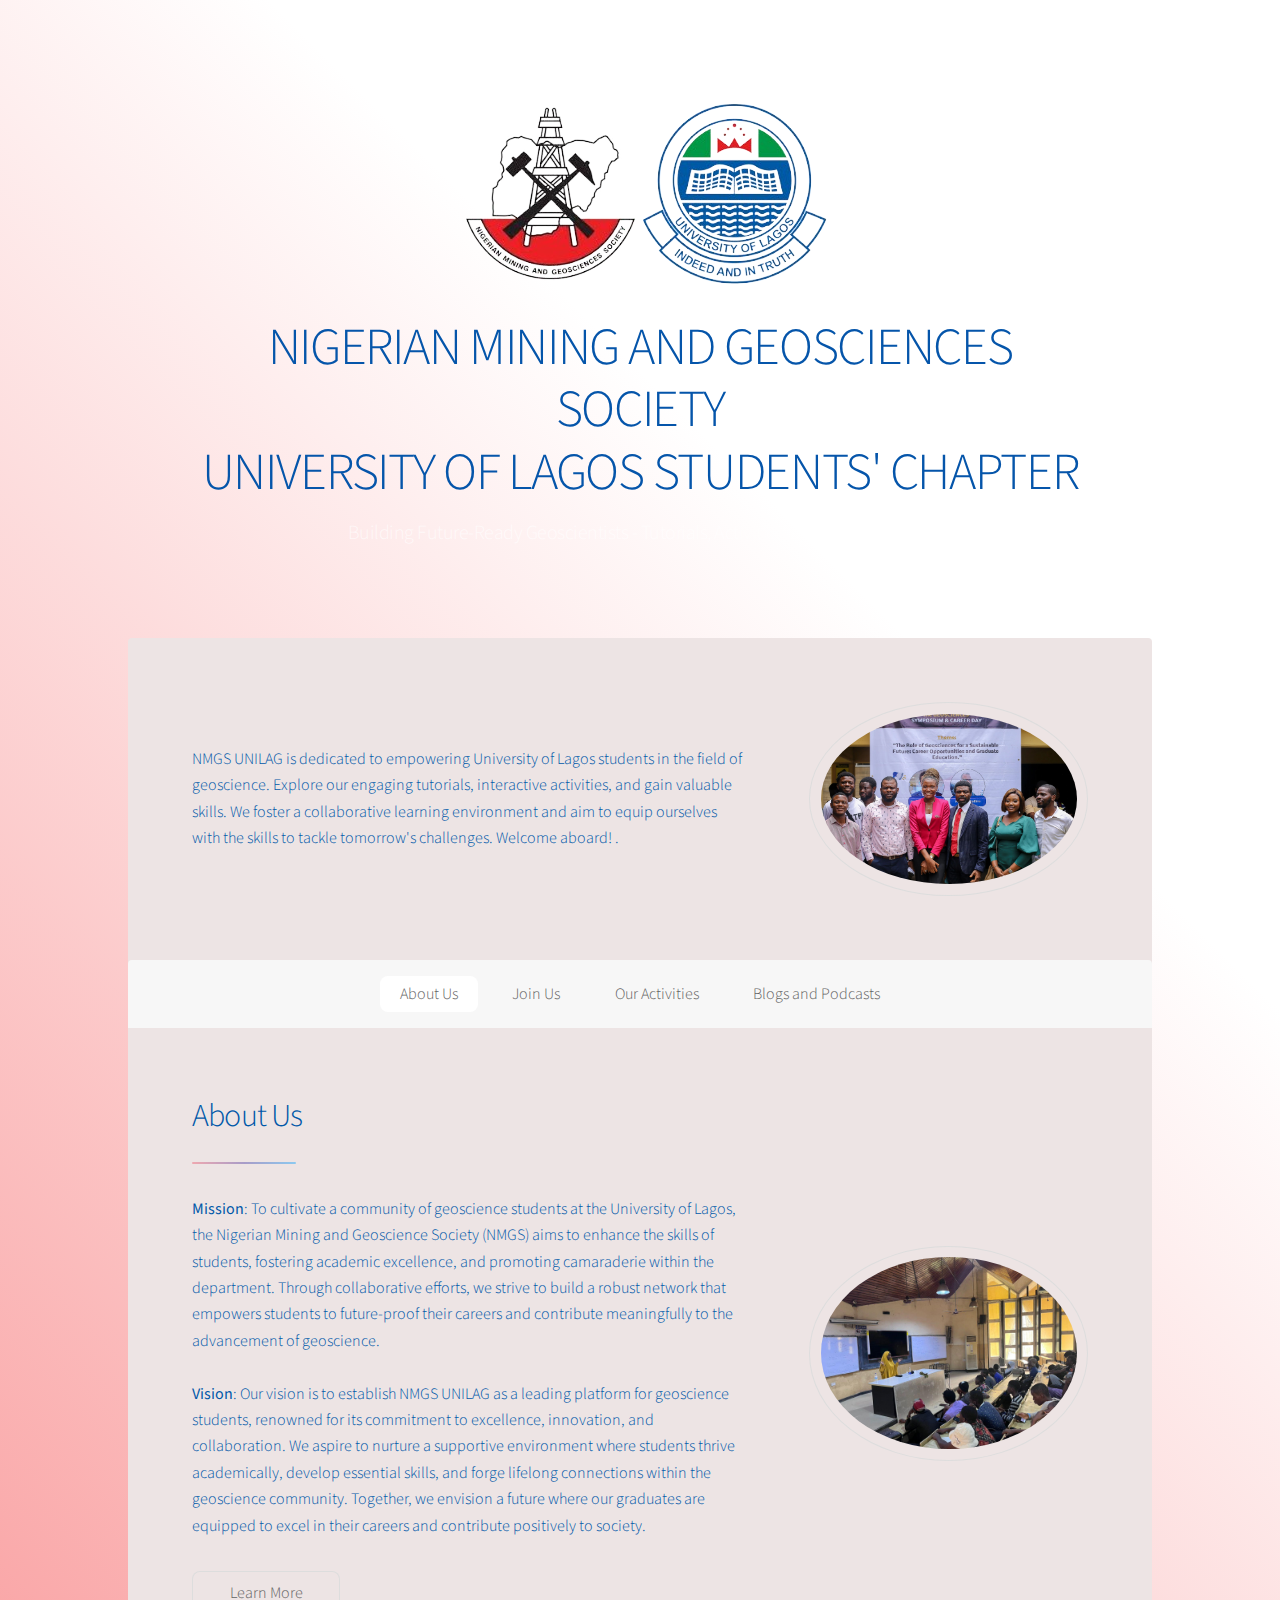
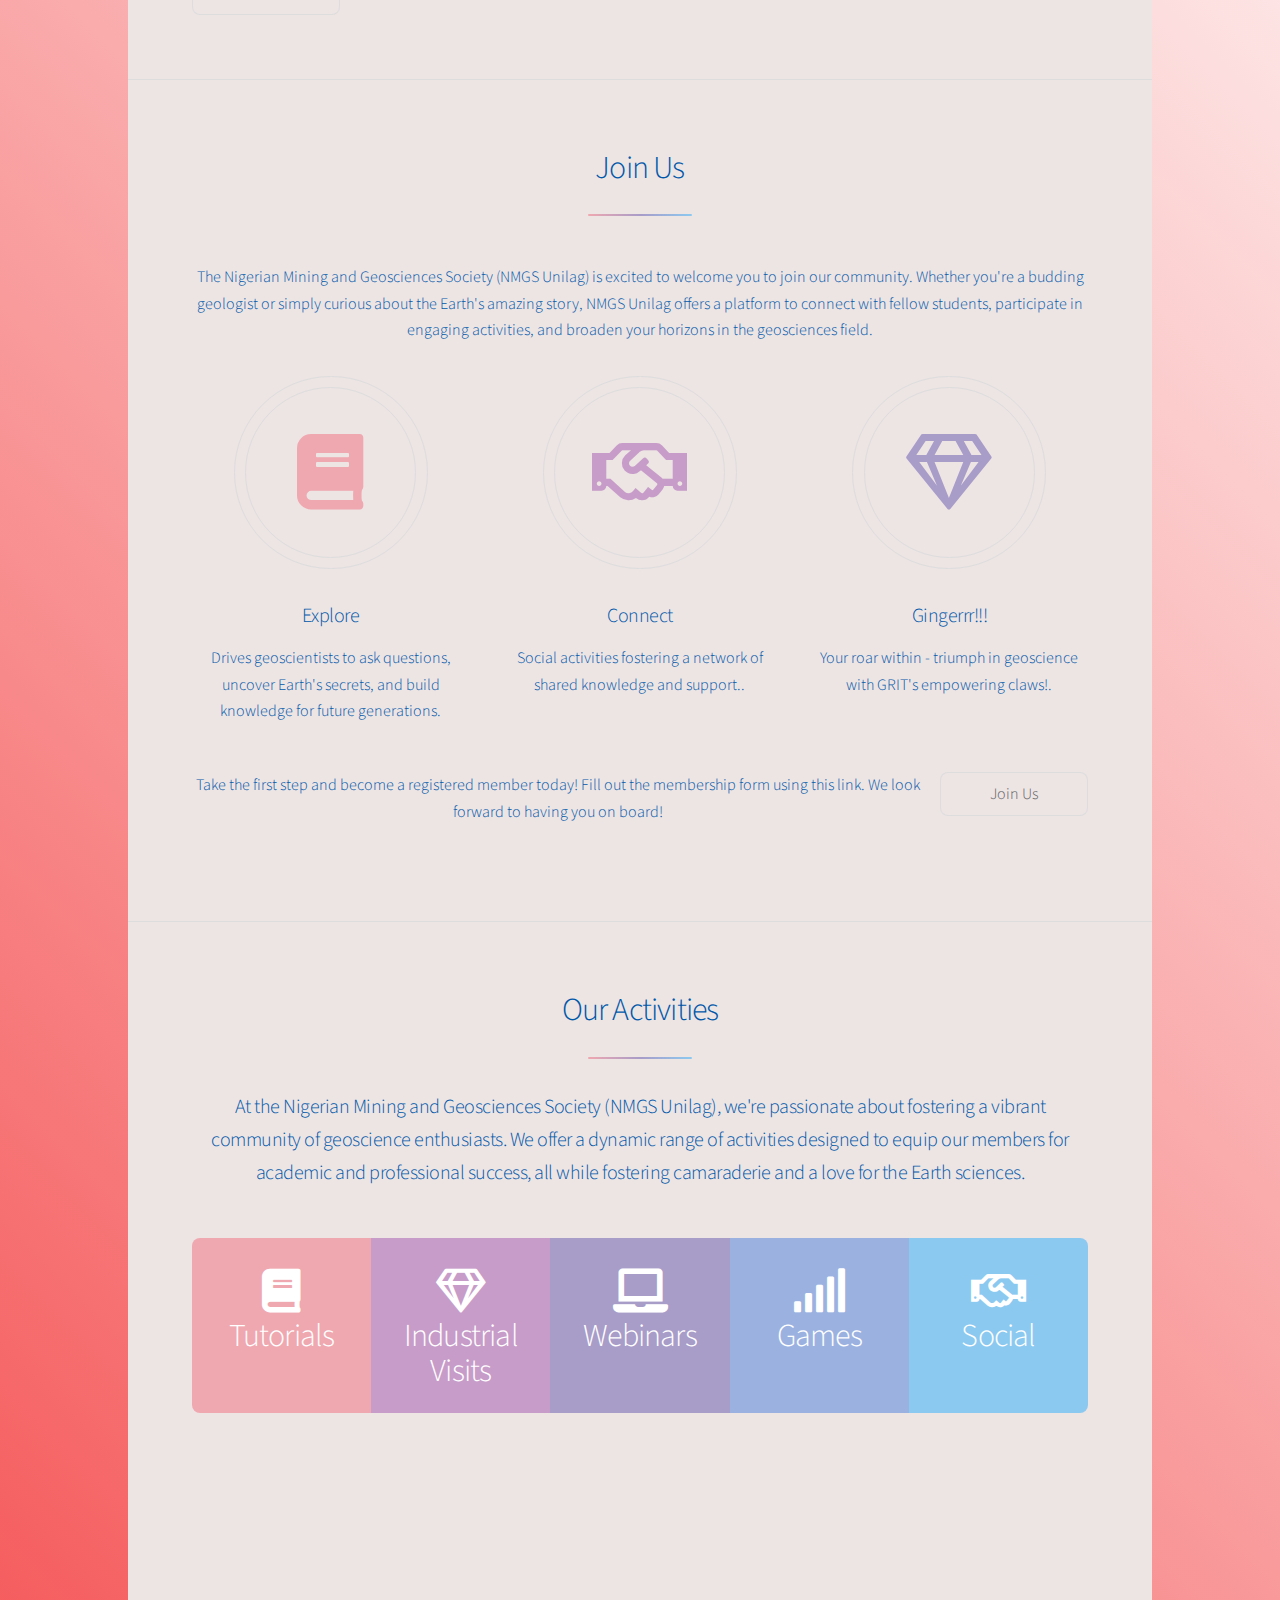
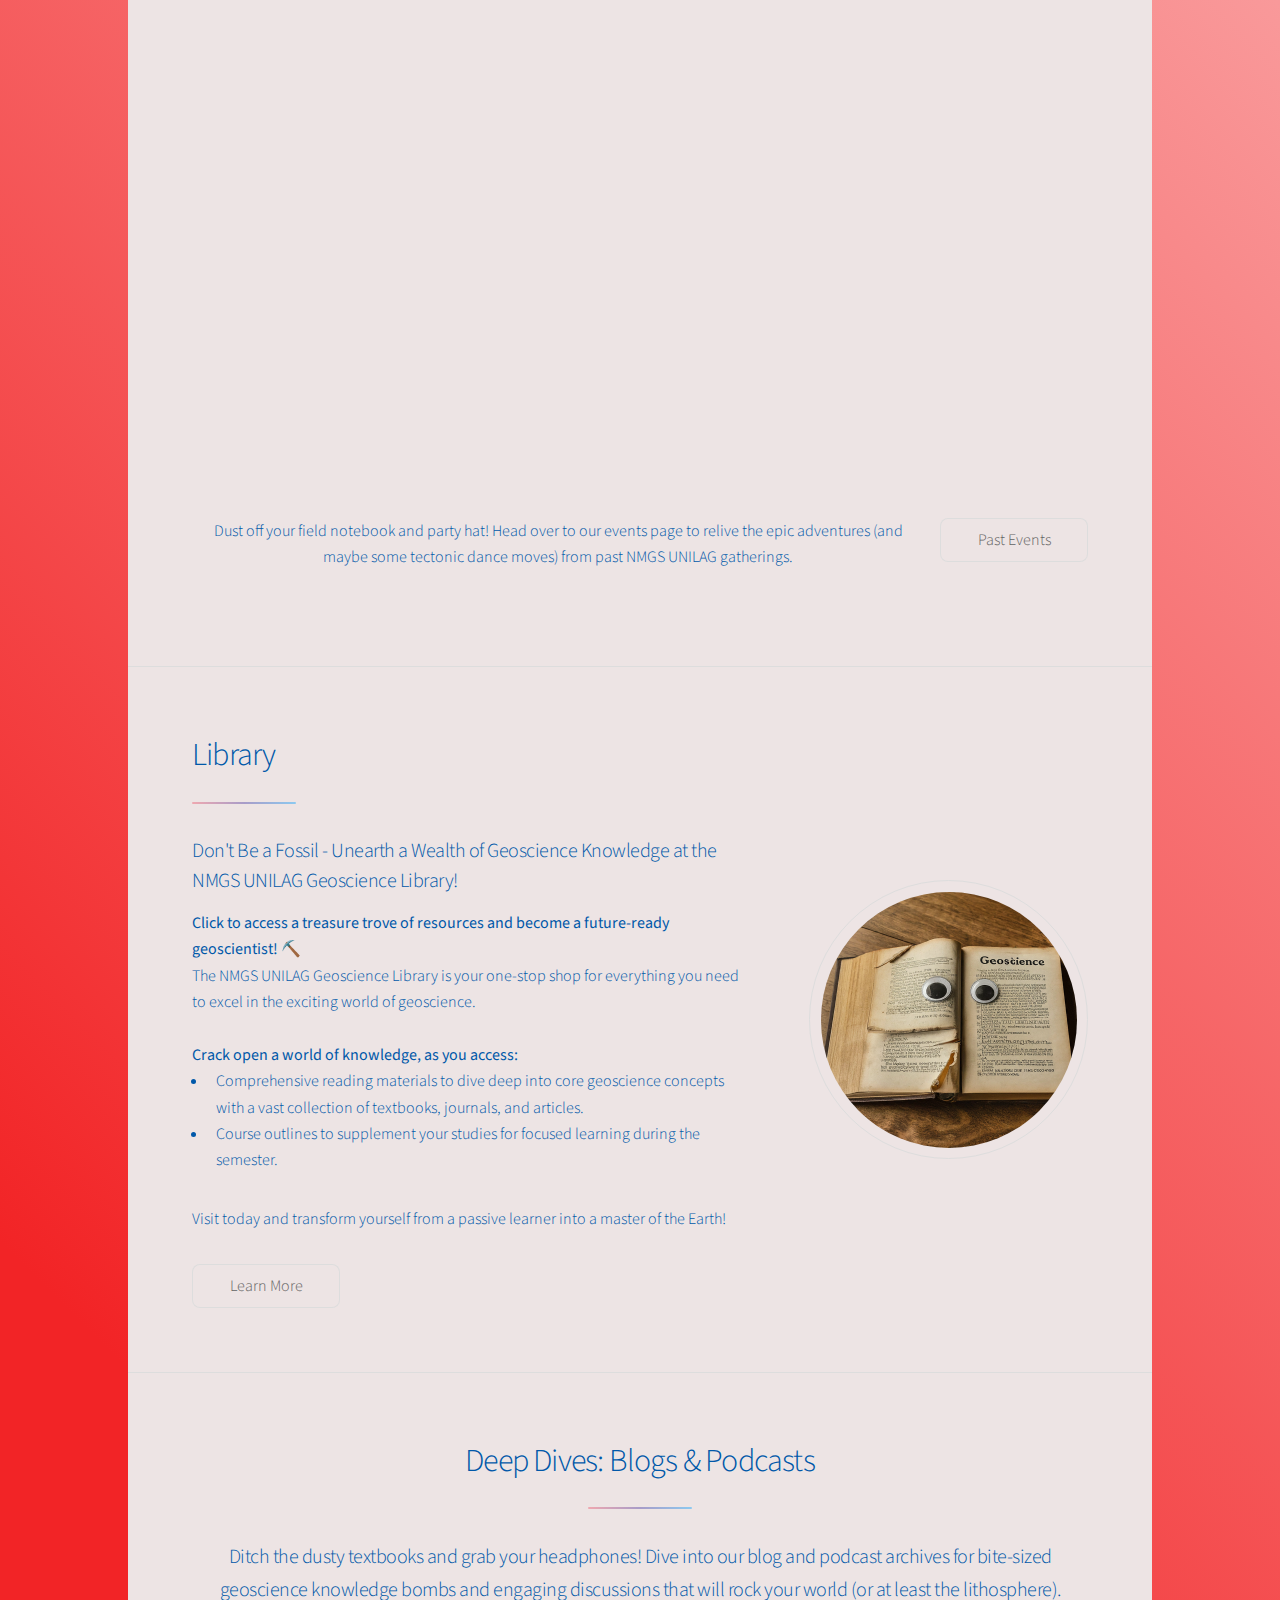
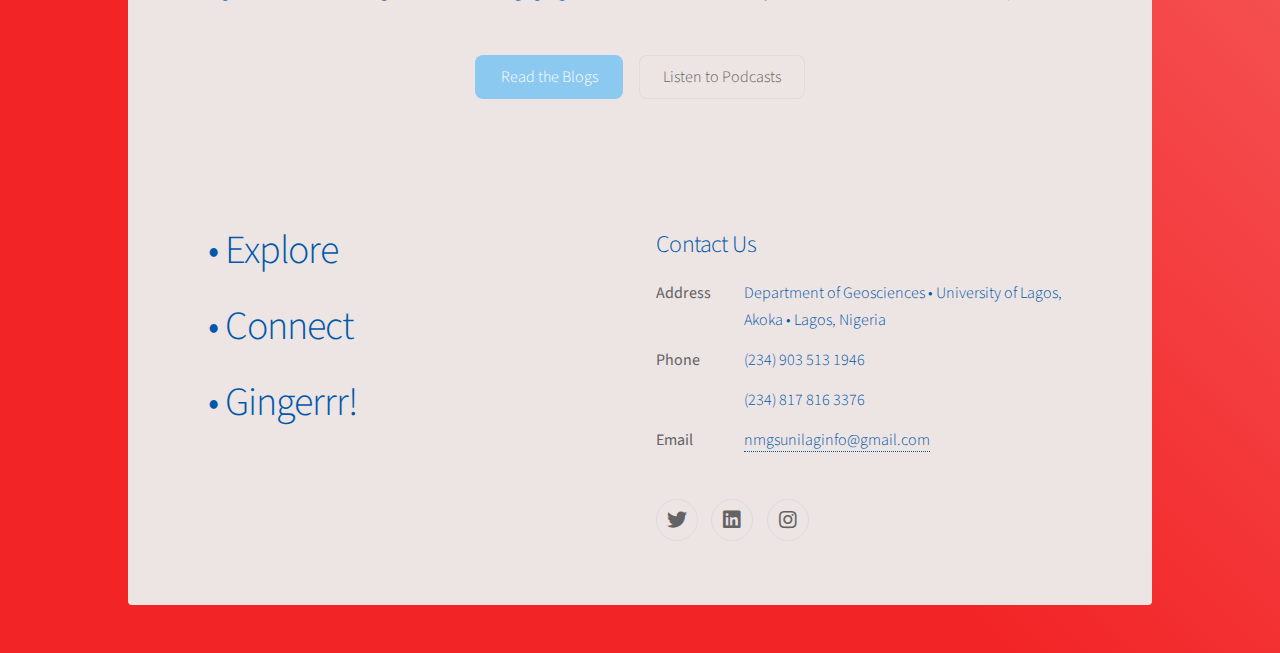
==== index.html @ 6da621b2 "Initial commit" ====
<!DOCTYPE HTML>
<!--
	Stellar by HTML5 UP
	html5up.net | @ajlkn
	Free for personal and commercial use under the CCA 3.0 license (html5up.net/license)
-->
<html>
	<head>
		<title>Stellar by HTML5 UP</title>
		<meta charset="utf-8" />
		<meta name="viewport" content="width=device-width, initial-scale=1, user-scalable=no" />
		<link rel="stylesheet" href="assets/css/main.css" />
		<noscript><link rel="stylesheet" href="assets/css/noscript.css" /></noscript>
	</head>
	<body class="is-preload">

		<!-- Wrapper -->
			<div id="wrapper">

				<!-- Header -->
					<header id="header" class="alt">
						<span class="logo"><img src="images/1.png" alt="" /></span>
						<h1>NIGERIAN MINING AND GEOSCIENCES SOCIETY<br> UNIVERSITY OF LAGOS STUDENTS' CHAPTER</h1>
						<p>Building Future-Ready Geoscientists - Tutorials, Activities & Industry Insights.</p>
					</header>

				

				<!-- Main -->
					<div id="main">

						<!-- Introduction -->
							<section class="main">
								<div class="spotlight">
									<div class="content">
										<!-- <header class="major">
											<h2>About Us</h2>
										</header> -->
										<p>NMGS UNILAG is dedicated to empowering University of Lagos students in the field of geoscience. Explore our engaging tutorials, interactive activities, and gain valuable skills. We foster a collaborative learning environment and aim to equip ourselves with the skills to tackle tomorrow's challenges.  Welcome aboard!
											.</p>

																				<!-- <ul class="actions">
											<li><a href="generic.html" class="button">Learn More</a></li>
										</ul> -->
									</div>
									<span class="image"><img src="images/3.png" alt="" /></span>
								</div>
</section>



								<!-- Nav -->
					<nav id="nav">
						<ul>
							<li><a href="#intro" class="active">About Us</a></li>
							<li><a href="#first">Join Us</a></li>
							<li><a href="#second">Our Activities</a></li>
							<li><a href="#cta">Blogs and Podcasts</a></li>
						</ul>
					</nav>


							

							<!-- Main -->
					<div id="main">

						<!-- Introduction -->
							<section id="intro" class="main">
								<div class="spotlight">
									<div class="content">
										<header class="major">
											<h2>About Us</h2>
										</header>
										
											<p><b>Mission</b>:
												To cultivate a community of geoscience students at the University of Lagos, the Nigerian Mining and Geoscience Society (NMGS) aims to enhance the skills of students, fostering academic excellence, and promoting camaraderie within the department. Through collaborative efforts, we strive to build a robust network that empowers students to future-proof their careers and contribute meaningfully to the advancement of geoscience.
												<br><br>
												<b>Vision</b>:
												Our vision is to establish NMGS UNILAG as a leading platform for geoscience students, renowned for its commitment to excellence, innovation, and collaboration. We aspire to nurture a supportive environment where students thrive academically, develop essential skills, and forge lifelong connections within the geoscience community. Together, we envision a future where our graduates are equipped to excel in their careers and contribute positively to society.</p>
	
										<ul class="actions">
											<li><a href="generic.html" class="button">Learn More</a></li>
										</ul>
									</div>
									<span class="image"><img src="images/2.jpg" alt="" /></span>
								</div>
							</section>

						<!-- First Section -->
							<section id="first" class="main special">
								<header class="major">
									<h2>Join Us</h2>
								</header>

								<p>The Nigerian Mining and Geosciences Society (NMGS Unilag) is excited to welcome you to join our community.
									Whether you're a budding geologist or simply curious about the Earth's amazing story,
									 NMGS Unilag offers a platform to connect with fellow students, 
									 participate in engaging activities, and broaden your horizons in the geosciences field.
									 </p>


									 <ul class="features">
										<li>
											<span class="icon solid major style1 fa-book"></span>
											<h3>Explore</h3>
											<p>Drives geoscientists to ask questions, uncover Earth's secrets, and build knowledge for future generations.</p>
										</li>
										<li>
											<span class="icon major style2 fa-handshake"></span>
											<h3>Connect</h3>
											<p>Social activities fostering a network of shared knowledge and support..</p>
										</li>
										<li>
											<span class="icon major style3 fa-gem"></span>
											<h3>Gingerrr!!!</h3>
											<p>Your roar within - triumph in geoscience with GRIT's empowering claws!.</p>
										</li>
									</ul>
									<footer class="major">
										<ul class="actions special">
											<li> <p class = special-paragraph>Take the first step and become a registered member today! Fill out the membership form using this link. We look forward to having you on board!</p></li>
											<li><a href="https://forms.gle/8HhVCgMJ1unvySeG9" class="button">Join Us</a></li>
										</ul>
									</footer>
							</section>

						<!-- Second Section -->
							<section id="second" class="main special">
								<header class="major">
									<h2>Our Activities</h2>
									<p>At the Nigerian Mining and Geosciences Society (NMGS Unilag), we're passionate about fostering a vibrant community of geoscience enthusiasts. We offer a dynamic range of activities designed to equip our members for 
										academic and professional success, all while fostering camaraderie and a love for the Earth sciences.</p>
								</header>
								<ul class="statistics">
									<li class="style1">
										<span class="icon solid fa-book"></span>
										<strong>Tutorials</strong>
									</li>
									<li class="style2">
										<span class="icon fa-gem"></span>
										<strong>Industrial Visits</strong> 
									</li>
									<li class="style3">
										<span class="icon solid fa-laptop"></span>
										<strong>Webinars</strong>
									</li>
									<li class="style4">
										<span class="icon solid fa-signal"></span>
										<strong>Games</strong> 
									</li>
									<li class="style5">
										<span class="icon fa-handshake"></span>
										<strong>Social</strong>
									</li>
								</ul>
								<iframe src="https://calendar.google.com/calendar/embed?src=d9396fdb4ccf33ddfc18df8aa66b197f5004724e8428a1df17ea512e1e0c17b1%40group.calendar.google.com&ctz=UTC" style="border: 0" width="100%" height="600" frameborder="0" scrolling="no"></iframe>
								<footer class="major">
									<ul class="actions special">
										<li> <p class = special-paragraph>Dust off your field notebook and party hat!   Head over to our events page to relive the epic adventures (and maybe some tectonic dance moves) from past NMGS UNILAG gatherings. </p></li>
										<li><a href="https://forms.gle/8HhVCgMJ1unvySeG9" class="button">Past Events</a></li>
									</ul>
								</footer>
							</section>


							<!-- Introduction -->
							<section id="intro" class="main">
								<div class="spotlight">
									<div class="content">
										<header class="major">
											<h2>Library</h2>
										</header>
										
											<h3>Don't Be a Fossil - Unearth a Wealth of Geoscience Knowledge at the NMGS UNILAG Geoscience Library!</h3>

												<b>Click to access a treasure trove of resources and become a future-ready geoscientist! ⛏️</b><br>
												
												The NMGS UNILAG Geoscience Library is your one-stop shop for everything you need to excel in the exciting world of geoscience.  <br>
												<br>
												<b>Crack open a world of knowledge, as you access:</b>
												<ul>
												<li>Comprehensive reading materials to dive deep into core geoscience concepts with a vast collection of textbooks, journals, and articles.</li>
												<li>Course outlines to supplement your studies for focused learning during the semester.</li>
											</ul>
						Visit today and transform yourself from a passive learner into a master of the Earth!
												</p>
	
										<ul class="actions">
											<li><a href="generic.html" class="button">Learn More</a></li>
										</ul>
									</div>
									<span class="image"><img src="images/book.png" alt="" /></span>
								</div>
							</section>

						<!-- Get Started -->
							<section id="cta" class="main special">
								<header class="major">
									<h2>Deep Dives: Blogs & Podcasts</h2>
									<p>Ditch the dusty textbooks and grab your headphones! Dive into our blog and podcast archives for bite-sized geoscience knowledge bombs and engaging discussions that will rock your world (or at least the lithosphere). </p>
								</header>
								<footer class="major">
									<ul class="actions special">
										<li><a href="generic.html" class="button primary">Read the Blogs</a></li>
										<li><a href="generic.html" class="button">Listen to Podcasts</a></li>
									</ul>
								</footer>
							</section>

					</div>

				<!-- Footer -->
					<footer id="footer">
						<section>
							<ul>
								<h1>&bull; Explore</h1>  
								<h1>&bull; Connect</h1>
								<h1>&bull; Gingerrr!</h1> 
							</ul>
							
						</section>
						<section>
							<h2>Contact Us</h2>
							<dl class="alt">
								<dt>Address</dt>
								<dd>Department of Geosciences &bull; University of Lagos, Akoka &bull; Lagos, Nigeria</dd>
								<dt>Phone</dt>
								<dd>(234) 903 513 1946</dd>
								<dd>(234) 817 816 3376</dd>
								<dt>Email</dt>
								<dd><a href="mailto:nmgsunilaginfo@gmail.com">nmgsunilaginfo@gmail.com</a></dd>
							</dl>
							<ul class="icons">
								<li><a href="https://twitter.com/NMGSUNILAG" class="icon brands fa-twitter alt"><span class="label">Twitter</span></a></li>
								<li><a href="https://www.linkedin.com/company/NMGS-UNILAG" class="icon brands fa-linkedin alt"><span class="label">LinkedIn</span></a></li>
								<!-- <li><a href="#" class="icon brands fa-facebook-f alt"><span class="label">Facebook</span></a></li> -->
								<li><a href="https://www.instagram.com/nmgsunilag/" class="icon brands fa-instagram alt"><span class="label">Instagram</span></a></li>
								<!-- <li><a href="#" class="icon brands fa-github alt"><span class="label">GitHub</span></a></li> -->
								<!-- <li><a href="#" class="icon brands fa-dribbble alt"><span class="label">Dribbble</span></a></li> -->
							</ul>
						</section>
						
					</footer>

			</div>

		<!-- Scripts -->
			<script src="assets/js/jquery.min.js"></script>
			<script src="assets/js/jquery.scrollex.min.js"></script>
			<script src="assets/js/jquery.scrolly.min.js"></script>
			<script src="assets/js/browser.min.js"></script>
			<script src="assets/js/breakpoints.min.js"></script>
			<script src="assets/js/util.js"></script>
			<script src="assets/js/main.js"></script>

	</body>
</html>
---- assets/css/main.css ----
@import url(fontawesome-all.min.css);
@import 'https://fonts.googleapis.com/css?family=Source+Sans+Pro:300,400';

/*
	Stellar by HTML5 UP
	html5up.net | @ajlkn
	Free for personal and commercial use under the CCA 3.0 license (html5up.net/license)
*/

html, body, div, span, applet, object,
iframe, h1, h2, h3, h4, h5, h6, p, blockquote,
pre, a, abbr, acronym, address, big, cite,
code, del, dfn, em, img, ins, kbd, q, s, samp,
small, strike, strong, sub, sup, tt, var, b,
u, i, center, dl, dt, dd, ol, ul, li, fieldset,
form, label, legend, table, caption, tbody,
tfoot, thead, tr, th, td, article, aside,
canvas, details, embed, figure, figcaption,
footer, header, hgroup, menu, nav, output, ruby,
section, summary, time, mark, audio, video {
	margin: 0;
	padding: 0;
	border: 0;
	font-size: 100%;
	font: inherit;
	vertical-align: baseline;}

article, aside, details, figcaption, figure,
footer, header, hgroup, menu, nav, section {
	display: block;}

body {
	line-height: 1;
}

ol, ul {
	list-style: none;
}

blockquote, q {
	quotes: none;
}

	blockquote:before, blockquote:after, q:before, q:after {
		content: '';
		content: none;
	}

table {
	border-collapse: collapse;
	border-spacing: 0;
}

body {
	-webkit-text-size-adjust: none;
}

mark {
	background-color: transparent;
	color: inherit;
}

input::-moz-focus-inner {
	border: 0;
	padding: 0;
}

input, select, textarea {
	-moz-appearance: none;
	-webkit-appearance: none;
	-ms-appearance: none;
	appearance: none;
}

/* Basic */

	@-ms-viewport {
		width: device-width;
	}

	body {
		-ms-overflow-style: scrollbar;
	}

	@media screen and (max-width: 480px) {

		html, body {
			min-width: 320px;
		}

	}

	html {
		box-sizing: border-box;
	}

	*, *:before, *:after {
		box-sizing: inherit;
	}

	body {
		background-color: #F22426;
		background-image: url("images/4.jpg"), -moz-linear-gradient(45deg, #F22426 15%, #ffffff 85%);
		background-image: url("images/4.jpg"), -webkit-linear-gradient(45deg, #F22426 15%, #ffffff  85%);
		background-image: url("images/4.jpg"), -ms-linear-gradient(45deg, #F22426 15%, #ffffff  85%);
		background-image: url("images/4.jpg"), linear-gradient(45deg, #F22426 15%, #ffffff  85%);
	}

		body.is-preload *, body.is-preload *:before, body.is-preload *:after {
			-moz-animation: none !important;
			-webkit-animation: none !important;
			-ms-animation: none !important;
			animation: none !important;
			-moz-transition: none !important;
			-webkit-transition: none !important;
			-ms-transition: none !important;
			transition: none !important;
		}

/* Type */

	body {
		background-color: #935d8c;
		color: rgba(255, 255, 255, 0.65);
	}

	body, input, select, textarea {
		font-family: "Source Sans Pro", Helvetica, sans-serif;
		font-size: 17pt;
		font-weight: 300;
		line-height: 1.65;
	}

		@media screen and (max-width: 1680px) {

			body, input, select, textarea {
				font-size: 14pt;
			}

		}

		@media screen and (max-width: 1280px) {

			body, input, select, textarea {
				font-size: 12pt;
			}

		}

		@media screen and (max-width: 360px) {

			body, input, select, textarea {
				font-size: 11pt;
			}

		}

	a {
		-moz-transition: color 0.2s ease, border-bottom 0.2s ease;
		-webkit-transition: color 0.2s ease, border-bottom 0.2s ease;
		-ms-transition: color 0.2s ease, border-bottom 0.2s ease;
		transition: color 0.2s ease, border-bottom 0.2s ease;
		text-decoration: none;
		border-bottom: dotted 1px;
		color: inherit;
	}

		a:hover {
			border-bottom-color: transparent;
		}

	strong, b {
		font-weight: 400;
	}

	em, i {
		font-style: italic;
	}

	p {
		margin: 0 0 2em 0;
	}

		p.content {
			-moz-columns: 20em 2;
			-webkit-columns: 20em 2;
			-ms-columns: 20em 2;
			columns: 20em 2;
			-moz-column-gap: 2em;
			-webkit-column-gap: 2em;
			-ms-column-gap: 2em;
			column-gap: 2em;
			text-align: justify;
		}

	h1, h2, h3, h4, h5, h6 {
		font-weight: 300;
		line-height: 1.5;
		margin: 0 0 0.7em 0;
		letter-spacing: -0.025em;
	}

		h1 a, h2 a, h3 a, h4 a, h5 a, h6 a {
			color: inherit;
			text-decoration: none;
		}

	h1 {
		font-size: 2.5em;
		line-height: 1.2;
	}

	h2 {
		font-size: 1.5em;
	}

	h3 {
		font-size: 1.25em;
	}

	h4 {
		font-size: 1.1em;
	}

	h5 {
		font-size: 0.9em;
	}

	h6 {
		font-size: 0.7em;
	}

	@media screen and (max-width: 736px) {

		h1 {
			font-size: 2em;
		}

	}

	sub {
		font-size: 0.8em;
		position: relative;
		top: 0.5em;
	}

	sup {
		font-size: 0.8em;
		position: relative;
		top: -0.5em;
	}

	blockquote {
		border-left: solid 4px;
		font-style: italic;
		margin: 0 0 2em 0;
		padding: 0.5em 0 0.5em 2em;
	}

	code {
		border-radius: 8px;
		border: solid 1px;
		font-family: "Courier New", monospace;
		font-size: 0.9em;
		margin: 0 0.25em;
		padding: 0.25em 0.65em;
	}

	pre {
		-webkit-overflow-scrolling: touch;
		font-family: "Courier New", monospace;
		font-size: 0.9em;
		margin: 0 0 2em 0;
	}

		pre code {
			display: block;
			line-height: 1.75;
			padding: 1em 1.5em;
			overflow-x: auto;
		}

	hr {
		border: 0;
		border-bottom: solid 1px;
		margin: 2em 0;
	}

		hr.major {
			margin: 3em 0;
		}

	.align-left {
		text-align: left;
	}

	.align-center {
		text-align: center;
	}

	.align-right {
		text-align: right;
	}

	input, select, textarea {
		color: #ffffff;
	}

	a:hover {
		color: #ffffff;
	}

	strong, b {
		color: #ffffff;
	}

	h1, h2, h3, h4, h5, h6 {
		color: #0555AA;
	}

	blockquote {
		border-left-color: rgba(255, 255, 255, 0.35);
	}

	code {
		background: rgba(255, 255, 255, 0.075);
		border-color: rgba(255, 255, 255, 0.35);
	}

	hr {
		border-bottom-color: rgba(255, 255, 255, 0.35);
	}

/* Row */

	.row {
		display: flex;
		flex-wrap: wrap;
		box-sizing: border-box;
		align-items: stretch;
	}

		.row > * {
			box-sizing: border-box;
		}

		.row.gtr-uniform > * > :last-child {
			margin-bottom: 0;
		}

		.row.aln-left {
			justify-content: flex-start;
		}

		.row.aln-center {
			justify-content: center;
		}

		.row.aln-right {
			justify-content: flex-end;
		}

		.row.aln-top {
			align-items: flex-start;
		}

		.row.aln-middle {
			align-items: center;
		}

		.row.aln-bottom {
			align-items: flex-end;
		}

		.row > .imp {
			order: -1;
		}

		.row > .col-1 {
			width: 8.33333%;
		}

		.row > .off-1 {
			margin-left: 8.33333%;
		}

		.row > .col-2 {
			width: 16.66667%;
		}

		.row > .off-2 {
			margin-left: 16.66667%;
		}

		.row > .col-3 {
			width: 25%;
		}

		.row > .off-3 {
			margin-left: 25%;
		}

		.row > .col-4 {
			width: 33.33333%;
		}

		.row > .off-4 {
			margin-left: 33.33333%;
		}

		.row > .col-5 {
			width: 41.66667%;
		}

		.row > .off-5 {
			margin-left: 41.66667%;
		}

		.row > .col-6 {
			width: 50%;
		}

		.row > .off-6 {
			margin-left: 50%;
		}

		.row > .col-7 {
			width: 58.33333%;
		}

		.row > .off-7 {
			margin-left: 58.33333%;
		}

		.row > .col-8 {
			width: 66.66667%;
		}

		.row > .off-8 {
			margin-left: 66.66667%;
		}

		.row > .col-9 {
			width: 75%;
		}

		.row > .off-9 {
			margin-left: 75%;
		}

		.row > .col-10 {
			width: 83.33333%;
		}

		.row > .off-10 {
			margin-left: 83.33333%;
		}

		.row > .col-11 {
			width: 91.66667%;
		}

		.row > .off-11 {
			margin-left: 91.66667%;
		}

		.row > .col-12 {
			width: 100%;
		}

		.row > .off-12 {
			margin-left: 100%;
		}

		.row.gtr-0 {
			margin-top: 0;
			margin-left: 0em;
		}

			.row.gtr-0 > * {
				padding: 0 0 0 0em;
			}

			.row.gtr-0.gtr-uniform {
				margin-top: 0em;
			}

				.row.gtr-0.gtr-uniform > * {
					padding-top: 0em;
				}

		.row.gtr-25 {
			margin-top: 0;
			margin-left: -0.375em;
		}

			.row.gtr-25 > * {
				padding: 0 0 0 0.375em;
			}

			.row.gtr-25.gtr-uniform {
				margin-top: -0.375em;
			}

				.row.gtr-25.gtr-uniform > * {
					padding-top: 0.375em;
				}

		.row.gtr-50 {
			margin-top: 0;
			margin-left: -0.75em;
		}

			.row.gtr-50 > * {
				padding: 0 0 0 0.75em;
			}

			.row.gtr-50.gtr-uniform {
				margin-top: -0.75em;
			}

				.row.gtr-50.gtr-uniform > * {
					padding-top: 0.75em;
				}

		.row {
			margin-top: 0;
			margin-left: -1.5em;
		}

			.row > * {
				padding: 0 0 0 1.5em;
			}

			.row.gtr-uniform {
				margin-top: -1.5em;
			}

				.row.gtr-uniform > * {
					padding-top: 1.5em;
				}

		.row.gtr-150 {
			margin-top: 0;
			margin-left: -2.25em;
		}

			.row.gtr-150 > * {
				padding: 0 0 0 2.25em;
			}

			.row.gtr-150.gtr-uniform {
				margin-top: -2.25em;
			}

				.row.gtr-150.gtr-uniform > * {
					padding-top: 2.25em;
				}

		.row.gtr-200 {
			margin-top: 0;
			margin-left: -3em;
		}

			.row.gtr-200 > * {
				padding: 0 0 0 3em;
			}

			.row.gtr-200.gtr-uniform {
				margin-top: -3em;
			}

				.row.gtr-200.gtr-uniform > * {
					padding-top: 3em;
				}

		@media screen and (max-width: 1680px) {

			.row {
				display: flex;
				flex-wrap: wrap;
				box-sizing: border-box;
				align-items: stretch;
			}

				.row > * {
					box-sizing: border-box;
				}

				.row.gtr-uniform > * > :last-child {
					margin-bottom: 0;
				}

				.row.aln-left {
					justify-content: flex-start;
				}

				.row.aln-center {
					justify-content: center;
				}

				.row.aln-right {
					justify-content: flex-end;
				}

				.row.aln-top {
					align-items: flex-start;
				}

				.row.aln-middle {
					align-items: center;
				}

				.row.aln-bottom {
					align-items: flex-end;
				}

				.row > .imp-xlarge {
					order: -1;
				}

				.row > .col-1-xlarge {
					width: 8.33333%;
				}

				.row > .off-1-xlarge {
					margin-left: 8.33333%;
				}

				.row > .col-2-xlarge {
					width: 16.66667%;
				}

				.row > .off-2-xlarge {
					margin-left: 16.66667%;
				}

				.row > .col-3-xlarge {
					width: 25%;
				}

				.row > .off-3-xlarge {
					margin-left: 25%;
				}

				.row > .col-4-xlarge {
					width: 33.33333%;
				}

				.row > .off-4-xlarge {
					margin-left: 33.33333%;
				}

				.row > .col-5-xlarge {
					width: 41.66667%;
				}

				.row > .off-5-xlarge {
					margin-left: 41.66667%;
				}

				.row > .col-6-xlarge {
					width: 50%;
				}

				.row > .off-6-xlarge {
					margin-left: 50%;
				}

				.row > .col-7-xlarge {
					width: 58.33333%;
				}

				.row > .off-7-xlarge {
					margin-left: 58.33333%;
				}

				.row > .col-8-xlarge {
					width: 66.66667%;
				}

				.row > .off-8-xlarge {
					margin-left: 66.66667%;
				}

				.row > .col-9-xlarge {
					width: 75%;
				}

				.row > .off-9-xlarge {
					margin-left: 75%;
				}

				.row > .col-10-xlarge {
					width: 83.33333%;
				}

				.row > .off-10-xlarge {
					margin-left: 83.33333%;
				}

				.row > .col-11-xlarge {
					width: 91.66667%;
				}

				.row > .off-11-xlarge {
					margin-left: 91.66667%;
				}

				.row > .col-12-xlarge {
					width: 100%;
				}

				.row > .off-12-xlarge {
					margin-left: 100%;
				}

				.row.gtr-0 {
					margin-top: 0;
					margin-left: 0em;
				}

					.row.gtr-0 > * {
						padding: 0 0 0 0em;
					}

					.row.gtr-0.gtr-uniform {
						margin-top: 0em;
					}

						.row.gtr-0.gtr-uniform > * {
							padding-top: 0em;
						}

				.row.gtr-25 {
					margin-top: 0;
					margin-left: -0.375em;
				}

					.row.gtr-25 > * {
						padding: 0 0 0 0.375em;
					}

					.row.gtr-25.gtr-uniform {
						margin-top: -0.375em;
					}

						.row.gtr-25.gtr-uniform > * {
							padding-top: 0.375em;
						}

				.row.gtr-50 {
					margin-top: 0;
					margin-left: -0.75em;
				}

					.row.gtr-50 > * {
						padding: 0 0 0 0.75em;
					}

					.row.gtr-50.gtr-uniform {
						margin-top: -0.75em;
					}

						.row.gtr-50.gtr-uniform > * {
							padding-top: 0.75em;
						}

				.row {
					margin-top: 0;
					margin-left: -1.5em;
				}

					.row > * {
						padding: 0 0 0 1.5em;
					}

					.row.gtr-uniform {
						margin-top: -1.5em;
					}

						.row.gtr-uniform > * {
							padding-top: 1.5em;
						}

				.row.gtr-150 {
					margin-top: 0;
					margin-left: -2.25em;
				}

					.row.gtr-150 > * {
						padding: 0 0 0 2.25em;
					}

					.row.gtr-150.gtr-uniform {
						margin-top: -2.25em;
					}

						.row.gtr-150.gtr-uniform > * {
							padding-top: 2.25em;
						}

				.row.gtr-200 {
					margin-top: 0;
					margin-left: -3em;
				}

					.row.gtr-200 > * {
						padding: 0 0 0 3em;
					}

					.row.gtr-200.gtr-uniform {
						margin-top: -3em;
					}

						.row.gtr-200.gtr-uniform > * {
							padding-top: 3em;
						}

		}

		@media screen and (max-width: 1280px) {

			.row {
				display: flex;
				flex-wrap: wrap;
				box-sizing: border-box;
				align-items: stretch;
			}

				.row > * {
					box-sizing: border-box;
				}

				.row.gtr-uniform > * > :last-child {
					margin-bottom: 0;
				}

				.row.aln-left {
					justify-content: flex-start;
				}

				.row.aln-center {
					justify-content: center;
				}

				.row.aln-right {
					justify-content: flex-end;
				}

				.row.aln-top {
					align-items: flex-start;
				}

				.row.aln-middle {
					align-items: center;
				}

				.row.aln-bottom {
					align-items: flex-end;
				}

				.row > .imp-large {
					order: -1;
				}

				.row > .col-1-large {
					width: 8.33333%;
				}

				.row > .off-1-large {
					margin-left: 8.33333%;
				}

				.row > .col-2-large {
					width: 16.66667%;
				}

				.row > .off-2-large {
					margin-left: 16.66667%;
				}

				.row > .col-3-large {
					width: 25%;
				}

				.row > .off-3-large {
					margin-left: 25%;
				}

				.row > .col-4-large {
					width: 33.33333%;
				}

				.row > .off-4-large {
					margin-left: 33.33333%;
				}

				.row > .col-5-large {
					width: 41.66667%;
				}

				.row > .off-5-large {
					margin-left: 41.66667%;
				}

				.row > .col-6-large {
					width: 50%;
				}

				.row > .off-6-large {
					margin-left: 50%;
				}

				.row > .col-7-large {
					width: 58.33333%;
				}

				.row > .off-7-large {
					margin-left: 58.33333%;
				}

				.row > .col-8-large {
					width: 66.66667%;
				}

				.row > .off-8-large {
					margin-left: 66.66667%;
				}

				.row > .col-9-large {
					width: 75%;
				}

				.row > .off-9-large {
					margin-left: 75%;
				}

				.row > .col-10-large {
					width: 83.33333%;
				}

				.row > .off-10-large {
					margin-left: 83.33333%;
				}

				.row > .col-11-large {
					width: 91.66667%;
				}

				.row > .off-11-large {
					margin-left: 91.66667%;
				}

				.row > .col-12-large {
					width: 100%;
				}

				.row > .off-12-large {
					margin-left: 100%;
				}

				.row.gtr-0 {
					margin-top: 0;
					margin-left: 0em;
				}

					.row.gtr-0 > * {
						padding: 0 0 0 0em;
					}

					.row.gtr-0.gtr-uniform {
						margin-top: 0em;
					}

						.row.gtr-0.gtr-uniform > * {
							padding-top: 0em;
						}

				.row.gtr-25 {
					margin-top: 0;
					margin-left: -0.375em;
				}

					.row.gtr-25 > * {
						padding: 0 0 0 0.375em;
					}

					.row.gtr-25.gtr-uniform {
						margin-top: -0.375em;
					}

						.row.gtr-25.gtr-uniform > * {
							padding-top: 0.375em;
						}

				.row.gtr-50 {
					margin-top: 0;
					margin-left: -0.75em;
				}

					.row.gtr-50 > * {
						padding: 0 0 0 0.75em;
					}

					.row.gtr-50.gtr-uniform {
						margin-top: -0.75em;
					}

						.row.gtr-50.gtr-uniform > * {
							padding-top: 0.75em;
						}

				.row {
					margin-top: 0;
					margin-left: -1.5em;
				}

					.row > * {
						padding: 0 0 0 1.5em;
					}

					.row.gtr-uniform {
						margin-top: -1.5em;
					}

						.row.gtr-uniform > * {
							padding-top: 1.5em;
						}

				.row.gtr-150 {
					margin-top: 0;
					margin-left: -2.25em;
				}

					.row.gtr-150 > * {
						padding: 0 0 0 2.25em;
					}

					.row.gtr-150.gtr-uniform {
						margin-top: -2.25em;
					}

						.row.gtr-150.gtr-uniform > * {
							padding-top: 2.25em;
						}

				.row.gtr-200 {
					margin-top: 0;
					margin-left: -3em;
				}

					.row.gtr-200 > * {
						padding: 0 0 0 3em;
					}

					.row.gtr-200.gtr-uniform {
						margin-top: -3em;
					}

						.row.gtr-200.gtr-uniform > * {
							padding-top: 3em;
						}

		}

		@media screen and (max-width: 980px) {

			.row {
				display: flex;
				flex-wrap: wrap;
				box-sizing: border-box;
				align-items: stretch;
			}

				.row > * {
					box-sizing: border-box;
				}

				.row.gtr-uniform > * > :last-child {
					margin-bottom: 0;
				}

				.row.aln-left {
					justify-content: flex-start;
				}

				.row.aln-center {
					justify-content: center;
				}

				.row.aln-right {
					justify-content: flex-end;
				}

				.row.aln-top {
					align-items: flex-start;
				}

				.row.aln-middle {
					align-items: center;
				}

				.row.aln-bottom {
					align-items: flex-end;
				}

				.row > .imp-medium {
					order: -1;
				}

				.row > .col-1-medium {
					width: 8.33333%;
				}

				.row > .off-1-medium {
					margin-left: 8.33333%;
				}

				.row > .col-2-medium {
					width: 16.66667%;
				}

				.row > .off-2-medium {
					margin-left: 16.66667%;
				}

				.row > .col-3-medium {
					width: 25%;
				}

				.row > .off-3-medium {
					margin-left: 25%;
				}

				.row > .col-4-medium {
					width: 33.33333%;
				}

				.row > .off-4-medium {
					margin-left: 33.33333%;
				}

				.row > .col-5-medium {
					width: 41.66667%;
				}

				.row > .off-5-medium {
					margin-left: 41.66667%;
				}

				.row > .col-6-medium {
					width: 50%;
				}

				.row > .off-6-medium {
					margin-left: 50%;
				}

				.row > .col-7-medium {
					width: 58.33333%;
				}

				.row > .off-7-medium {
					margin-left: 58.33333%;
				}

				.row > .col-8-medium {
					width: 66.66667%;
				}

				.row > .off-8-medium {
					margin-left: 66.66667%;
				}

				.row > .col-9-medium {
					width: 75%;
				}

				.row > .off-9-medium {
					margin-left: 75%;
				}

				.row > .col-10-medium {
					width: 83.33333%;
				}

				.row > .off-10-medium {
					margin-left: 83.33333%;
				}

				.row > .col-11-medium {
					width: 91.66667%;
				}

				.row > .off-11-medium {
					margin-left: 91.66667%;
				}

				.row > .col-12-medium {
					width: 100%;
				}

				.row > .off-12-medium {
					margin-left: 100%;
				}

				.row.gtr-0 {
					margin-top: 0;
					margin-left: 0em;
				}

					.row.gtr-0 > * {
						padding: 0 0 0 0em;
					}

					.row.gtr-0.gtr-uniform {
						margin-top: 0em;
					}

						.row.gtr-0.gtr-uniform > * {
							padding-top: 0em;
						}

				.row.gtr-25 {
					margin-top: 0;
					margin-left: -0.375em;
				}

					.row.gtr-25 > * {
						padding: 0 0 0 0.375em;
					}

					.row.gtr-25.gtr-uniform {
						margin-top: -0.375em;
					}

						.row.gtr-25.gtr-uniform > * {
							padding-top: 0.375em;
						}

				.row.gtr-50 {
					margin-top: 0;
					margin-left: -0.75em;
				}

					.row.gtr-50 > * {
						padding: 0 0 0 0.75em;
					}

					.row.gtr-50.gtr-uniform {
						margin-top: -0.75em;
					}

						.row.gtr-50.gtr-uniform > * {
							padding-top: 0.75em;
						}

				.row {
					margin-top: 0;
					margin-left: -1.5em;
				}

					.row > * {
						padding: 0 0 0 1.5em;
					}

					.row.gtr-uniform {
						margin-top: -1.5em;
					}

						.row.gtr-uniform > * {
							padding-top: 1.5em;
						}

				.row.gtr-150 {
					margin-top: 0;
					margin-left: -2.25em;
				}

					.row.gtr-150 > * {
						padding: 0 0 0 2.25em;
					}

					.row.gtr-150.gtr-uniform {
						margin-top: -2.25em;
					}

						.row.gtr-150.gtr-uniform > * {
							padding-top: 2.25em;
						}

				.row.gtr-200 {
					margin-top: 0;
					margin-left: -3em;
				}

					.row.gtr-200 > * {
						padding: 0 0 0 3em;
					}

					.row.gtr-200.gtr-uniform {
						margin-top: -3em;
					}

						.row.gtr-200.gtr-uniform > * {
							padding-top: 3em;
						}

		}

		@media screen and (max-width: 736px) {

			.row {
				display: flex;
				flex-wrap: wrap;
				box-sizing: border-box;
				align-items: stretch;
			}

				.row > * {
					box-sizing: border-box;
				}

				.row.gtr-uniform > * > :last-child {
					margin-bottom: 0;
				}

				.row.aln-left {
					justify-content: flex-start;
				}

				.row.aln-center {
					justify-content: center;
				}

				.row.aln-right {
					justify-content: flex-end;
				}

				.row.aln-top {
					align-items: flex-start;
				}

				.row.aln-middle {
					align-items: center;
				}

				.row.aln-bottom {
					align-items: flex-end;
				}

				.row > .imp-small {
					order: -1;
				}

				.row > .col-1-small {
					width: 8.33333%;
				}

				.row > .off-1-small {
					margin-left: 8.33333%;
				}

				.row > .col-2-small {
					width: 16.66667%;
				}

				.row > .off-2-small {
					margin-left: 16.66667%;
				}

				.row > .col-3-small {
					width: 25%;
				}

				.row > .off-3-small {
					margin-left: 25%;
				}

				.row > .col-4-small {
					width: 33.33333%;
				}

				.row > .off-4-small {
					margin-left: 33.33333%;
				}

				.row > .col-5-small {
					width: 41.66667%;
				}

				.row > .off-5-small {
					margin-left: 41.66667%;
				}

				.row > .col-6-small {
					width: 50%;
				}

				.row > .off-6-small {
					margin-left: 50%;
				}

				.row > .col-7-small {
					width: 58.33333%;
				}

				.row > .off-7-small {
					margin-left: 58.33333%;
				}

				.row > .col-8-small {
					width: 66.66667%;
				}

				.row > .off-8-small {
					margin-left: 66.66667%;
				}

				.row > .col-9-small {
					width: 75%;
				}

				.row > .off-9-small {
					margin-left: 75%;
				}

				.row > .col-10-small {
					width: 83.33333%;
				}

				.row > .off-10-small {
					margin-left: 83.33333%;
				}

				.row > .col-11-small {
					width: 91.66667%;
				}

				.row > .off-11-small {
					margin-left: 91.66667%;
				}

				.row > .col-12-small {
					width: 100%;
				}

				.row > .off-12-small {
					margin-left: 100%;
				}

				.row.gtr-0 {
					margin-top: 0;
					margin-left: 0em;
				}

					.row.gtr-0 > * {
						padding: 0 0 0 0em;
					}

					.row.gtr-0.gtr-uniform {
						margin-top: 0em;
					}

						.row.gtr-0.gtr-uniform > * {
							padding-top: 0em;
						}

				.row.gtr-25 {
					margin-top: 0;
					margin-left: -0.25em;
				}

					.row.gtr-25 > * {
						padding: 0 0 0 0.25em;
					}

					.row.gtr-25.gtr-uniform {
						margin-top: -0.25em;
					}

						.row.gtr-25.gtr-uniform > * {
							padding-top: 0.25em;
						}

				.row.gtr-50 {
					margin-top: 0;
					margin-left: -0.5em;
				}

					.row.gtr-50 > * {
						padding: 0 0 0 0.5em;
					}

					.row.gtr-50.gtr-uniform {
						margin-top: -0.5em;
					}

						.row.gtr-50.gtr-uniform > * {
							padding-top: 0.5em;
						}

				.row {
					margin-top: 0;
					margin-left: -1em;
				}

					.row > * {
						padding: 0 0 0 1em;
					}

					.row.gtr-uniform {
						margin-top: -1em;
					}

						.row.gtr-uniform > * {
							padding-top: 1em;
						}

				.row.gtr-150 {
					margin-top: 0;
					margin-left: -1.5em;
				}

					.row.gtr-150 > * {
						padding: 0 0 0 1.5em;
					}

					.row.gtr-150.gtr-uniform {
						margin-top: -1.5em;
					}

						.row.gtr-150.gtr-uniform > * {
							padding-top: 1.5em;
						}

				.row.gtr-200 {
					margin-top: 0;
					margin-left: -2em;
				}

					.row.gtr-200 > * {
						padding: 0 0 0 2em;
					}

					.row.gtr-200.gtr-uniform {
						margin-top: -2em;
					}

						.row.gtr-200.gtr-uniform > * {
							padding-top: 2em;
						}

		}

		@media screen and (max-width: 480px) {

			.row {
				display: flex;
				flex-wrap: wrap;
				box-sizing: border-box;
				align-items: stretch;
			}

				.row > * {
					box-sizing: border-box;
				}

				.row.gtr-uniform > * > :last-child {
					margin-bottom: 0;
				}

				.row.aln-left {
					justify-content: flex-start;
				}

				.row.aln-center {
					justify-content: center;
				}

				.row.aln-right {
					justify-content: flex-end;
				}

				.row.aln-top {
					align-items: flex-start;
				}

				.row.aln-middle {
					align-items: center;
				}

				.row.aln-bottom {
					align-items: flex-end;
				}

				.row > .imp-xsmall {
					order: -1;
				}

				.row > .col-1-xsmall {
					width: 8.33333%;
				}

				.row > .off-1-xsmall {
					margin-left: 8.33333%;
				}

				.row > .col-2-xsmall {
					width: 16.66667%;
				}

				.row > .off-2-xsmall {
					margin-left: 16.66667%;
				}

				.row > .col-3-xsmall {
					width: 25%;
				}

				.row > .off-3-xsmall {
					margin-left: 25%;
				}

				.row > .col-4-xsmall {
					width: 33.33333%;
				}

				.row > .off-4-xsmall {
					margin-left: 33.33333%;
				}

				.row > .col-5-xsmall {
					width: 41.66667%;
				}

				.row > .off-5-xsmall {
					margin-left: 41.66667%;
				}

				.row > .col-6-xsmall {
					width: 50%;
				}

				.row > .off-6-xsmall {
					margin-left: 50%;
				}

				.row > .col-7-xsmall {
					width: 58.33333%;
				}

				.row > .off-7-xsmall {
					margin-left: 58.33333%;
				}

				.row > .col-8-xsmall {
					width: 66.66667%;
				}

				.row > .off-8-xsmall {
					margin-left: 66.66667%;
				}

				.row > .col-9-xsmall {
					width: 75%;
				}

				.row > .off-9-xsmall {
					margin-left: 75%;
				}

				.row > .col-10-xsmall {
					width: 83.33333%;
				}

				.row > .off-10-xsmall {
					margin-left: 83.33333%;
				}

				.row > .col-11-xsmall {
					width: 91.66667%;
				}

				.row > .off-11-xsmall {
					margin-left: 91.66667%;
				}

				.row > .col-12-xsmall {
					width: 100%;
				}

				.row > .off-12-xsmall {
					margin-left: 100%;
				}

				.row.gtr-0 {
					margin-top: 0;
					margin-left: 0em;
				}

					.row.gtr-0 > * {
						padding: 0 0 0 0em;
					}

					.row.gtr-0.gtr-uniform {
						margin-top: 0em;
					}

						.row.gtr-0.gtr-uniform > * {
							padding-top: 0em;
						}

				.row.gtr-25 {
					margin-top: 0;
					margin-left: -0.3125em;
				}

					.row.gtr-25 > * {
						padding: 0 0 0 0.3125em;
					}

					.row.gtr-25.gtr-uniform {
						margin-top: -0.3125em;
					}

						.row.gtr-25.gtr-uniform > * {
							padding-top: 0.3125em;
						}

				.row.gtr-50 {
					margin-top: 0;
					margin-left: -0.625em;
				}

					.row.gtr-50 > * {
						padding: 0 0 0 0.625em;
					}

					.row.gtr-50.gtr-uniform {
						margin-top: -0.625em;
					}

						.row.gtr-50.gtr-uniform > * {
							padding-top: 0.625em;
						}

				.row {
					margin-top: 0;
					margin-left: -1.25em;
				}

					.row > * {
						padding: 0 0 0 1.25em;
					}

					.row.gtr-uniform {
						margin-top: -1.25em;
					}

						.row.gtr-uniform > * {
							padding-top: 1.25em;
						}

				.row.gtr-150 {
					margin-top: 0;
					margin-left: -1.875em;
				}

					.row.gtr-150 > * {
						padding: 0 0 0 1.875em;
					}

					.row.gtr-150.gtr-uniform {
						margin-top: -1.875em;
					}

						.row.gtr-150.gtr-uniform > * {
							padding-top: 1.875em;
						}

				.row.gtr-200 {
					margin-top: 0;
					margin-left: -2.5em;
				}

					.row.gtr-200 > * {
						padding: 0 0 0 2.5em;
					}

					.row.gtr-200.gtr-uniform {
						margin-top: -2.5em;
					}

						.row.gtr-200.gtr-uniform > * {
							padding-top: 2.5em;
						}

		}

/* Box */

	.box {
		border-radius: 8px;
		border: solid;
		margin-bottom: 2em;
		padding: 1.5em;
	}

		.box > :last-child,
		.box > :last-child > :last-child,
		.box > :last-child > :last-child > :last-child {
			margin-bottom: 0;
		}

		.box.alt {
			border: 0;
			border-radius: 0;
			padding: 0;
		}

	.box {
		border-color: rgba(255, 255, 255, 0.35);
	}

/* Button */

	input[type="submit"],
	input[type="reset"],
	input[type="button"],
	button,
	.button {
		-moz-appearance: none;
		-webkit-appearance: none;
		-ms-appearance: none;
		appearance: none;
		-moz-transition: background-color 0.2s ease-in-out, color 0.2s ease-in-out;
		-webkit-transition: background-color 0.2s ease-in-out, color 0.2s ease-in-out;
		-ms-transition: background-color 0.2s ease-in-out, color 0.2s ease-in-out;
		transition: background-color 0.2s ease-in-out, color 0.2s ease-in-out;
		border-radius: 8px;
		border: 0;
		cursor: pointer;
		display: inline-block;
		font-weight: 300;
		height: 2.75em;
		line-height: 2.75em;
		min-width: 9.25em;
		padding: 0 1.5em;
		text-align: center;
		text-decoration: none;
		white-space: nowrap;
	}

		input[type="submit"].icon,
		input[type="reset"].icon,
		input[type="button"].icon,
		button.icon,
		.button.icon {
			padding-left: 1.35em;
		}

			input[type="submit"].icon:before,
			input[type="reset"].icon:before,
			input[type="button"].icon:before,
			button.icon:before,
			.button.icon:before {
				margin-right: 0.5em;
			}

		input[type="submit"].fit,
		input[type="reset"].fit,
		input[type="button"].fit,
		button.fit,
		.button.fit {
			width: 100%;
		}

		input[type="submit"].small,
		input[type="reset"].small,
		input[type="button"].small,
		button.small,
		.button.small {
			font-size: 0.8em;
		}

		input[type="submit"].large,
		input[type="reset"].large,
		input[type="button"].large,
		button.large,
		.button.large {
			font-size: 1.35em;
		}

		input[type="submit"].disabled, input[type="submit"]:disabled,
		input[type="reset"].disabled,
		input[type="reset"]:disabled,
		input[type="button"].disabled,
		input[type="button"]:disabled,
		button.disabled,
		button:disabled,
		.button.disabled,
		.button:disabled {
			pointer-events: none;
			opacity: 0.25;
		}

		@media screen and (max-width: 736px) {

			input[type="submit"],
			input[type="reset"],
			input[type="button"],
			button,
			.button {
				min-width: 0;
			}

		}

	input[type="submit"],
	input[type="reset"],
	input[type="button"],
	button,
	.button {
		background-color: transparent;
		box-shadow: inset 0 0 0 1px rgba(255, 255, 255, 0.35);
		color: #ffffff !important;
	}

		input[type="submit"]:hover,
		input[type="reset"]:hover,
		input[type="button"]:hover,
		button:hover,
		.button:hover {
			background-color: rgba(255, 255, 255, 0.075);
		}

		input[type="submit"]:active,
		input[type="reset"]:active,
		input[type="button"]:active,
		button:active,
		.button:active {
			background-color: rgba(255, 255, 255, 0.2);
		}

		input[type="submit"].icon:before,
		input[type="reset"].icon:before,
		input[type="button"].icon:before,
		button.icon:before,
		.button.icon:before {
			color: rgba(255, 255, 255, 0.5);
		}

		input[type="submit"].primary,
		input[type="reset"].primary,
		input[type="button"].primary,
		button.primary,
		.button.primary {
			background-color: #8cc9f0;
			color: #ffffff !important;
			box-shadow: none;
		}

			input[type="submit"].primary:hover,
			input[type="reset"].primary:hover,
			input[type="button"].primary:hover,
			button.primary:hover,
			.button.primary:hover {
				background-color: #9acff2;
			}

			input[type="submit"].primary:active,
			input[type="reset"].primary:active,
			input[type="button"].primary:active,
			button.primary:active,
			.button.primary:active {
				background-color: #7ec3ee;
			}

			input[type="submit"].primary.icon:before,
			input[type="reset"].primary.icon:before,
			input[type="button"].primary.icon:before,
			button.primary.icon:before,
			.button.primary.icon:before {
				color: #ffffff !important;
			}

/* Form */

	form {
		margin: 0 0 2em 0;
	}

	label {
		display: block;
		font-size: 0.9em;
		font-weight: 400;
		margin: 0 0 1em 0;
	}

	input[type="text"],
	input[type="password"],
	input[type="email"],
	select,
	textarea {
		-moz-appearance: none;
		-webkit-appearance: none;
		-ms-appearance: none;
		appearance: none;
		border-radius: 8px;
		border: solid 1px;
		color: inherit;
		display: block;
		outline: 0;
		padding: 0 1em;
		text-decoration: none;
		width: 100%;
	}

		input[type="text"]:invalid,
		input[type="password"]:invalid,
		input[type="email"]:invalid,
		select:invalid,
		textarea:invalid {
			box-shadow: none;
		}

	select {
		background-size: 1.25rem;
		background-repeat: no-repeat;
		background-position: calc(100% - 1rem) center;
		height: 2.75em;
		padding-right: 2.75em;
		text-overflow: ellipsis;
	}

		select:focus::-ms-value {
			background-color: transparent;
		}

		select::-ms-expand {
			display: none;
		}

	input[type="text"],
	input[type="password"],
	input[type="email"],
	select {
		height: 2.75em;
	}

	textarea {
		padding: 0.75em 1em;
	}

	input[type="checkbox"],
	input[type="radio"] {
		-moz-appearance: none;
		-webkit-appearance: none;
		-ms-appearance: none;
		appearance: none;
		display: block;
		float: left;
		margin-right: -2em;
		opacity: 0;
		width: 1em;
		z-index: -1;
	}

		input[type="checkbox"] + label,
		input[type="radio"] + label {
			text-decoration: none;
			cursor: pointer;
			display: inline-block;
			font-size: 1em;
			font-weight: 300;
			padding-left: 2.4em;
			padding-right: 0.75em;
			position: relative;
		}

			input[type="checkbox"] + label:before,
			input[type="radio"] + label:before {
				-moz-osx-font-smoothing: grayscale;
				-webkit-font-smoothing: antialiased;
				display: inline-block;
				font-style: normal;
				font-variant: normal;
				text-rendering: auto;
				line-height: 1;
				text-transform: none !important;
				font-family: 'Font Awesome 5 Free';
				font-weight: 900;
			}

			input[type="checkbox"] + label:before,
			input[type="radio"] + label:before {
				border-radius: 8px;
				border: solid 1px;
				content: '';
				display: inline-block;
				font-size: 0.8em;
				height: 2.0625em;
				left: 0;
				line-height: 2.0625em;
				position: absolute;
				text-align: center;
				top: 0;
				width: 2.0625em;
			}

		input[type="checkbox"]:checked + label:before,
		input[type="radio"]:checked + label:before {
			content: '\f00c';
		}

	input[type="checkbox"] + label:before {
		border-radius: 8px;
	}

	input[type="radio"] + label:before {
		border-radius: 100%;
	}

	::-webkit-input-placeholder {
		opacity: 1.0;
	}

	:-moz-placeholder {
		opacity: 1.0;
	}

	::-moz-placeholder {
		opacity: 1.0;
	}

	:-ms-input-placeholder {
		opacity: 1.0;
	}

	label {
		color: #ffffff;
	}

	input[type="text"],
	input[type="password"],
	input[type="email"],
	select,
	textarea {
		background-color: rgba(255, 255, 255, 0.075);
		border-color: rgba(255, 255, 255, 0.35);
	}

		input[type="text"]:focus,
		input[type="password"]:focus,
		input[type="email"]:focus,
		select:focus,
		textarea:focus {
			border-color: #8cc9f0;
			box-shadow: 0 0 0 1px #8cc9f0;
		}

	select {
		background-image: url("data:image/svg+xml;charset=utf8,%3Csvg xmlns='http://www.w3.org/2000/svg' width='40' height='40' preserveAspectRatio='none' viewBox='0 0 40 40'%3E%3Cpath d='M9.4,12.3l10.4,10.4l10.4-10.4c0.2-0.2,0.5-0.4,0.9-0.4c0.3,0,0.6,0.1,0.9,0.4l3.3,3.3c0.2,0.2,0.4,0.5,0.4,0.9 c0,0.4-0.1,0.6-0.4,0.9L20.7,31.9c-0.2,0.2-0.5,0.4-0.9,0.4c-0.3,0-0.6-0.1-0.9-0.4L4.3,17.3c-0.2-0.2-0.4-0.5-0.4-0.9 c0-0.4,0.1-0.6,0.4-0.9l3.3-3.3c0.2-0.2,0.5-0.4,0.9-0.4S9.1,12.1,9.4,12.3z' fill='rgba(255, 255, 255, 0.35)' /%3E%3C/svg%3E");
	}

		select option {
			color: #ffffff;
			background: #935d8c;
		}

	input[type="checkbox"] + label,
	input[type="radio"] + label {
		color: rgba(255, 255, 255, 0.65);
	}

		input[type="checkbox"] + label:before,
		input[type="radio"] + label:before {
			background: rgba(255, 255, 255, 0.075);
			border-color: rgba(255, 255, 255, 0.35);
		}

	input[type="checkbox"]:checked + label:before,
	input[type="radio"]:checked + label:before {
		background-color: #ffffff;
		border-color: #ffffff;
		color: #935d8c;
	}

	input[type="checkbox"]:focus + label:before,
	input[type="radio"]:focus + label:before {
		border-color: #8cc9f0;
		box-shadow: 0 0 0 1px #8cc9f0;
	}

	::-webkit-input-placeholder {
		color: rgba(255, 255, 255, 0.5) !important;
	}

	:-moz-placeholder {
		color: rgba(255, 255, 255, 0.5) !important;
	}

	::-moz-placeholder {
		color: rgba(255, 255, 255, 0.5) !important;
	}

	:-ms-input-placeholder {
		color: rgba(255, 255, 255, 0.5) !important;
	}

	.formerize-placeholder {
		color: rgba(255, 255, 255, 0.5) !important;
	}

/* Icon */

	.icon {
		text-decoration: none;
		-moz-transition: background-color 0.2s ease-in-out, color 0.2s ease-in-out;
		-webkit-transition: background-color 0.2s ease-in-out, color 0.2s ease-in-out;
		-ms-transition: background-color 0.2s ease-in-out, color 0.2s ease-in-out;
		transition: background-color 0.2s ease-in-out, color 0.2s ease-in-out;
		border-bottom: none;
		position: relative;
	}

		.icon:before {
			-moz-osx-font-smoothing: grayscale;
			-webkit-font-smoothing: antialiased;
			display: inline-block;
			font-style: normal;
			font-variant: normal;
			text-rendering: auto;
			line-height: 1;
			text-transform: none !important;
			font-family: 'Font Awesome 5 Free';
			font-weight: 400;
		}

		.icon > .label {
			display: none;
		}

		.icon:before {
			line-height: solid;
		}

		.icon.solid:before {
			font-weight: 900;
		}

		.icon.brands:before {
			font-family: 'Font Awesome 5 Brands';
		}

		.icon.major {
			border: solid 1px;
			display: inline-block;
			border-radius: 100%;
			padding: 0.65em;
			margin: 0 0 2em 0;
			cursor: default;
		}

			.icon.major:before {
				display: inline-block;
				font-size: 6.25rem;
				width: 2.25em;
				height: 2.25em;
				line-height: 2.2em;
				border-radius: 100%;
				border: solid 1px;
				text-align: center;
			}

		.icon.alt {
			display: inline-block;
			border: solid 1px;
			border-radius: 100%;
		}

			.icon.alt:before {
				display: block;
				font-size: 1.25em;
				width: 2em;
				height: 2em;
				text-align: center;
				line-height: 2em;
			}

		.icon.style1 {
			color: #efa8b0;
		}

		.icon.style2 {
			color: #c79cc8;
		}

		.icon.style3 {
			color: #a89cc8;
		}

		.icon.style4 {
			color: #9bb2e1;
		}

		.icon.style5 {
			color: #8cc9f0;
		}

		@media screen and (max-width: 1680px) {

			.icon.major:before {
				font-size: 5.5rem;
			}

		}

		@media screen and (max-width: 1280px) {

			.icon.major:before {
				font-size: 4.75rem;
			}

		}

		@media screen and (max-width: 736px) {

			.icon.major {
				margin: 0 0 1.5em 0;
				padding: 0.35em;
			}

				.icon.major:before {
					font-size: 3.5rem;
				}

		}

	.icon.major {
		border-color: rgba(255, 255, 255, 0.35);
	}

		.icon.major:before {
			border-color: rgba(255, 255, 255, 0.35);
		}

	.icon.alt {
		border-color: rgba(255, 255, 255, 0.35);
		color: #ffffff;
	}

		.icon.alt:hover {
			background-color: rgba(255, 255, 255, 0.075);
		}

		.icon.alt:active {
			background-color: rgba(255, 255, 255, 0.2);
		}

/* Image */

	.image {
		border-radius: 8px;
		border: 0;
		display: inline-block;
		position: relative;
	}

		.image img {
			border-radius: 8px;
			display: block;
		}

		.image.left, .image.right {
			max-width: 40%;
		}

			.image.left img, .image.right img {
				width: 100%;
			}

		.image.left {
			float: left;
			margin: 0 1.5em 1em 0;
			top: 0.25em;
		}

		.image.right {
			float: right;
			margin: 0 0 1em 1.5em;
			top: 0.25em;
		}

		.image.fit {
			display: block;
			margin: 0 0 2em 0;
			width: 100%;
		}

			.image.fit img {
				width: 100%;
			}

		.image.main {
			display: block;
			margin: 0 0 3em 0;
			width: 100%;
		}

			.image.main img {
				width: 100%;
			}

/* List */

	ol {
		list-style: decimal;
		margin: 0 0 2em 0;
		padding-left: 1.25em;
	}

		ol li {
			padding-left: 0.25em;
		}

	ul {
		list-style: disc;
		margin: 0 0 2em 0;
		padding-left: 1em;
	}

		ul li {
			padding-left: 0.5em;
		}

		ul.alt {
			list-style: none;
			padding-left: 0;
		}

			ul.alt li {
				border-top: solid 1px;
				padding: 0.5em 0;
			}

				ul.alt li:first-child {
					border-top: 0;
					padding-top: 0;
				}

	dl {
		margin: 0 0 2em 0;
	}

		dl dt {
			display: block;
			font-weight: 400;
			margin: 0 0 1em 0;
		}

		dl dd {
			margin-left: 2em;
		}

		dl.alt dt {
			display: block;
			width: 3em;
			margin: 0;
			clear: left;
			float: left;
		}

		dl.alt dd {
			margin: 0 0 0.85em 5.5em;
		}

		dl.alt:after {
			content: '';
			display: block;
			clear: both;
		}

	ul.alt li {
		border-top-color: rgba(255, 255, 255, 0.35);
	}

	dl dt {
		color: #ffffff;
	}

/* Actions */

	ul.actions {
		display: -moz-flex;
		display: -webkit-flex;
		display: -ms-flex;
		display: flex;
		cursor: default;
		list-style: none;
		margin-left: -1em;
		padding-left: 0;
	}

		ul.actions li {
			padding: 0 0 0 1em;
			vertical-align: middle;
		}

		ul.actions.special {
			-moz-justify-content: center;
			-webkit-justify-content: center;
			-ms-justify-content: center;
			justify-content: center;
			width: 100%;
			margin-left: 0;
		}

			ul.actions.special li:first-child {
				padding-left: 0;
			}

		ul.actions.stacked {
			-moz-flex-direction: column;
			-webkit-flex-direction: column;
			-ms-flex-direction: column;
			flex-direction: column;
			margin-left: 0;
		}

			ul.actions.stacked li {
				padding: 1.3em 0 0 0;
			}

				ul.actions.stacked li:first-child {
					padding-top: 0;
				}

		ul.actions.fit {
			width: calc(100% + 1em);
		}

			ul.actions.fit li {
				-moz-flex-grow: 1;
				-webkit-flex-grow: 1;
				-ms-flex-grow: 1;
				flex-grow: 1;
				-moz-flex-shrink: 1;
				-webkit-flex-shrink: 1;
				-ms-flex-shrink: 1;
				flex-shrink: 1;
				width: 100%;
			}

				ul.actions.fit li > * {
					width: 100%;
				}

			ul.actions.fit.stacked {
				width: 100%;
			}

		@media screen and (max-width: 480px) {

			ul.actions:not(.fixed) {
				-moz-flex-direction: column;
				-webkit-flex-direction: column;
				-ms-flex-direction: column;
				flex-direction: column;
				margin-left: 0;
				width: 100% !important;
			}

				ul.actions:not(.fixed) li {
					-moz-flex-grow: 1;
					-webkit-flex-grow: 1;
					-ms-flex-grow: 1;
					flex-grow: 1;
					-moz-flex-shrink: 1;
					-webkit-flex-shrink: 1;
					-ms-flex-shrink: 1;
					flex-shrink: 1;
					padding: 1em 0 0 0;
					text-align: center;
					width: 100%;
				}

					ul.actions:not(.fixed) li > * {
						width: 100%;
					}

					ul.actions:not(.fixed) li:first-child {
						padding-top: 0;
					}

					ul.actions:not(.fixed) li input[type="submit"],
					ul.actions:not(.fixed) li input[type="reset"],
					ul.actions:not(.fixed) li input[type="button"],
					ul.actions:not(.fixed) li button,
					ul.actions:not(.fixed) li .button {
						width: 100%;
					}

						ul.actions:not(.fixed) li input[type="submit"].icon:before,
						ul.actions:not(.fixed) li input[type="reset"].icon:before,
						ul.actions:not(.fixed) li input[type="button"].icon:before,
						ul.actions:not(.fixed) li button.icon:before,
						ul.actions:not(.fixed) li .button.icon:before {
							margin-left: -0.5rem;
						}

		}

/* Icons */

	ul.icons {
		cursor: default;
		list-style: none;
		padding-left: 0;
	}

		ul.icons li {
			display: inline-block;
			padding: 0 0.65em 0 0;
		}

			ul.icons li:last-child {
				padding-right: 0 !important;
			}

/* Section/Article */

	section.special, article.special {
		text-align: center;
	}

	header.major {
		margin-bottom: 3em;
	}

		header.major h2 {
			font-size: 2em;
		}

			header.major h2:after {
				display: block;
				content: '';
				width: 3.25em;
				height: 2px;
				margin: 0.7em 0 1em 0;
				border-radius: 2px;
			}

				section.special header.major h2:after, article.special header.major h2:after {
					margin-left: auto;
					margin-right: auto;
				}

		header.major p {
			font-size: 1.25em;
			letter-spacing: -0.025em;
		}

		header.major.special {
			text-align: center;
		}

			header.major.special h2:after {
				margin-left: auto;
				margin-right: auto;
			}

	footer.major {
		margin-top: 3em;
	}

	@media screen and (max-width: 736px) {

		header.major {
			margin-bottom: 0;
		}

			header.major h2 {
				font-size: 1.5em;
			}

			header.major p {
				font-size: 1em;
				letter-spacing: 0;
			}

				header.major p br {
					display: none;
				}

		footer.major {
			margin-top: 0;
		}

	}

	header.major h2:after {
		background-color: rgba(255, 255, 255, 0.35);
	}

/* Table */

	.table-wrapper {
		-webkit-overflow-scrolling: touch;
		overflow-x: auto;
	}

	table {
		margin: 0 0 2em 0;
		width: 100%;
	}

		table tbody tr {
			border: solid 1px;
			border-left: 0;
			border-right: 0;
		}

		table td {
			padding: 0.75em 0.75em;
		}

		table th {
			font-size: 0.9em;
			font-weight: 400;
			padding: 0 0.75em 0.75em 0.75em;
			text-align: left;
		}

		table thead {
			border-bottom: solid 2px;
		}

		table tfoot {
			border-top: solid 2px;
		}

		table.alt {
			border-collapse: separate;
		}

			table.alt tbody tr td {
				border: solid 1px;
				border-left-width: 0;
				border-top-width: 0;
			}

				table.alt tbody tr td:first-child {
					border-left-width: 1px;
				}

			table.alt tbody tr:first-child td {
				border-top-width: 1px;
			}

			table.alt thead {
				border-bottom: 0;
			}

			table.alt tfoot {
				border-top: 0;
			}

	table tbody tr {
		border-color: rgba(255, 255, 255, 0.35);
	}

		table tbody tr:nth-child(2n + 1) {
			background-color: rgba(255, 255, 255, 0.075);
		}

	table th {
		color: #ffffff;
	}

	table thead {
		border-bottom-color: rgba(255, 255, 255, 0.35);
	}

	table tfoot {
		border-top-color: rgba(255, 255, 255, 0.35);
	}

	table.alt tbody tr td {
		border-color: rgba(255, 255, 255, 0.35);
	}

/* Features */

	.features {
		display: -moz-flex;
		display: -webkit-flex;
		display: -ms-flex;
		display: flex;
		-moz-flex-wrap: wrap;
		-webkit-flex-wrap: wrap;
		-ms-flex-wrap: wrap;
		flex-wrap: wrap;
		-moz-justify-content: center;
		-webkit-justify-content: center;
		-ms-justify-content: center;
		justify-content: center;
		width: calc(100% + 2em);
		margin: 0 0 3em -2em;
		padding: 0;
		list-style: none;
	}

		.features li {
			width: calc(33.33333% - 2em);
			margin-left: 2em;
			margin-top: 3em;
			padding: 0;
		}

			.features li:nth-child(1), .features li:nth-child(2), .features li:nth-child(3) {
				margin-top: 0;
			}

			.features li > :last-child {
				margin-bottom: 0;
			}

		@media screen and (max-width: 980px) {

			.features li {
				width: calc(50% - 2em);
			}

				.features li:nth-child(3) {
					margin-top: 3em;
				}

		}

		@media screen and (max-width: 736px) {

			.features {
				width: 100%;
				margin: 0 0 2em 0;
			}

				.features li {
					width: 100%;
					margin-left: 0;
					margin-top: 2em;
				}

					.features li:nth-child(2), .features li:nth-child(3) {
						margin-top: 2em;
					}

		}

/* Statistics */

	.statistics {
		display: -moz-flex;
		display: -webkit-flex;
		display: -ms-flex;
		display: flex;
		width: 100%;
		margin: 0 0 3em 0;
		padding: 0;
		list-style: none;
		cursor: default;
	}

		.statistics li {
			-moz-flex: 1;
			-webkit-flex: 1;
			-ms-flex: 1;
			flex: 1;
			padding: 1.5em;
			color: #ffffff;
			text-align: center;
		}

			.statistics li.style1 {
				background-color: #efa8b0;
			}

			.statistics li.style2 {
				background-color: #c79cc8;
			}

			.statistics li.style3 {
				background-color: #a89cc8;
			}

			.statistics li.style4 {
				background-color: #9bb2e1;
			}

			.statistics li.style5 {
				background-color: #8cc9f0;
			}

			.statistics li strong, .statistics li b {
				display: block;
				font-size: 2em;
				line-height: 1.1;
				color: inherit !important;
				font-weight: 300;
				letter-spacing: -0.025em;
			}

			.statistics li:first-child {
				border-top-left-radius: 8px;
				border-bottom-left-radius: 8px;
			}

			.statistics li:last-child {
				border-top-right-radius: 8px;
				border-bottom-right-radius: 8px;
			}

			.statistics li .icon {
				display: inline-block;
			}

				.statistics li .icon:before {
					font-size: 2.75rem;
					line-height: 1.3;
				}

		@media screen and (max-width: 980px) {

			.statistics li strong, .statistics li b {
				font-size: 1.5em;
			}

		}

		@media screen and (max-width: 736px) {

			.statistics {
				display: block;
				width: 20em;
				max-width: 100%;
				margin: 0 auto 2em auto;
			}

				.statistics li:first-child {
					border-bottom-left-radius: 0;
					border-top-right-radius: 8px;
				}

				.statistics li:last-child {
					border-top-right-radius: 0;
					border-bottom-left-radius: 8px;
				}

				.statistics li .icon:before {
					font-size: 3.75rem;
				}

				.statistics li strong, .statistics li b {
					font-size: 2.5em;
				}

		}

/* Spotlight */

	.spotlight {
		display: -moz-flex;
		display: -webkit-flex;
		display: -ms-flex;
		display: flex;
		-moz-align-items: center;
		-webkit-align-items: center;
		-ms-align-items: center;
		align-items: center;
		margin: 0 0 2em 0;
	}

		.spotlight .content {
			-moz-flex: 1;
			-webkit-flex: 1;
			-ms-flex: 1;
			flex: 1;
		}

			.spotlight .content > :last-child {
				margin-bottom: 0;
			}

			.spotlight .content header.major {
				margin: 0 0 2em 0;
			}

		.spotlight .image {
			display: inline-block;
			margin-left: 4em;
			padding: 0.65em;
			border-radius: 100%;
			border: solid 1px;
		}

			.spotlight .image img {
				display: block;
				border-radius: 100%;
				width: 16em;
			}

		@media screen and (max-width: 980px) {

			.spotlight {
				-moz-flex-direction: column-reverse;
				-webkit-flex-direction: column-reverse;
				-ms-flex-direction: column-reverse;
				flex-direction: column-reverse;
				text-align: center;
			}

				.spotlight .content {
					-moz-flex: 0 1 auto;
					-webkit-flex: 0 1 auto;
					-ms-flex: 0 1 auto;
					flex: 0 1 auto;
					width: 100%;
				}

					.spotlight .content header.major h2:after {
						margin-left: auto;
						margin-right: auto;
					}

					.spotlight .content .actions {
						-moz-justify-content: center;
						-webkit-justify-content: center;
						-ms-justify-content: center;
						justify-content: center;
						width: calc(100% + 1em);
					}

				.spotlight .image {
					-moz-flex: 0 1 auto;
					-webkit-flex: 0 1 auto;
					-ms-flex: 0 1 auto;
					flex: 0 1 auto;
					margin-left: 0;
					margin-bottom: 2em;
				}

		}

		@media screen and (max-width: 736px) {

			.spotlight .image {
				padding: 0.35em;
			}

				.spotlight .image img {
					width: 12em;
				}

		}

	.spotlight .image {
		border-color: rgba(255, 255, 255, 0.35);
	}

/* Header */

	#header {
		padding: 5em 5em 1em 5em ;
		text-align: center;
	}

		#header h1 {
			margin: 0 0 0.25em 0;
		}

		#header p {
			font-size: 1.25em;
			letter-spacing: -0.025em;
		}

		#header.alt {
			padding: 7em 5em 4em 5em ;
		}

			#header.alt h1 {
				font-size: 3.25em;
			}

			#header.alt > * {
				-moz-transition: opacity 3s ease;
				-webkit-transition: opacity 3s ease;
				-ms-transition: opacity 3s ease;
				transition: opacity 3s ease;
				-moz-transition-delay: 0.5s;
				-webkit-transition-delay: 0.5s;
				-ms-transition-delay: 0.5s;
				transition-delay: 0.5s;
				opacity: 1;
			}

			#header.alt .logo {
				-moz-transition: opacity 1.25s ease, -moz-transform 0.5s ease;
				-webkit-transition: opacity 1.25s ease, -webkit-transform 0.5s ease;
				-ms-transition: opacity 1.25s ease, -ms-transform 0.5s ease;
				transition: opacity 1.25s ease, transform 0.5s ease;
				-moz-transition-delay: 0s;
				-webkit-transition-delay: 0s;
				-ms-transition-delay: 0s;
				transition-delay: 0s;
				display: block;
				margin: 0 0 1.5em 0;
			}

				#header.alt .logo img {
					display: block;
					margin: 0 auto;
					max-width: 75%;
				}

		@media screen and (max-width: 1280px) {

			#header {
				padding: 4em 4em 0.1em 4em ;
			}

				#header.alt {
					padding: 6em 4em 3em 4em ;
				}

		}

		@media screen and (max-width: 980px) {

			#header {
				padding: 4em 3em 0.1em 3em ;
			}

				#header.alt {
					padding: 5em 3em 2em 3em ;
				}

		}

		@media screen and (max-width: 736px) {

			#header {
				padding: 3em 2em 0.1em 2em ;
			}

				#header p {
					font-size: 1em;
					letter-spacing: 0;
				}

					#header p br {
						display: none;
					}

				#header.alt {
					padding: 4em 2em 1em 2em ;
				}

					#header.alt h1 {
						font-size: 2.5em;
					}

		}

		@media screen and (max-width: 480px) {

			#header {
				padding: 3em 1.5em 0.1em 1.5em ;
			}

				#header.alt {
					padding: 4em 1.5em 1em 1.5em ;
				}

		}

		@media screen and (max-width: 360px) {

			#header {
				padding: 2.5em 1em 0.1em 1em ;
			}

				#header.alt {
					padding: 3.5em 1em 0.5em 1em ;
				}

		}

		body.is-preload #header.alt > * {
			opacity: 0;
		}

		body.is-preload #header.alt .logo {
			-moz-transform: scale(0.8) rotate(-30deg);
			-webkit-transform: scale(0.8) rotate(-30deg);
			-ms-transform: scale(0.8) rotate(-30deg);
			transform: scale(0.8) rotate(-30deg);
		}

/* Nav */

	#nav {
		-moz-transition: background-color 0.2s ease, border-top-left-radius 0.2s ease, border-top-right-radius 0.2s ease, padding 0.2s ease;
		-webkit-transition: background-color 0.2s ease, border-top-left-radius 0.2s ease, border-top-right-radius 0.2s ease, padding 0.2s ease;
		-ms-transition: background-color 0.2s ease, border-top-left-radius 0.2s ease, border-top-right-radius 0.2s ease, padding 0.2s ease;
		transition: background-color 0.2s ease, border-top-left-radius 0.2s ease, border-top-right-radius 0.2s ease, padding 0.2s ease;
		background-color: #ffffff;
		color: #636363;
		position: absolute;
		width: 64em;
		max-width: calc(100% - 4em);
		padding: 1em;
		background-color: #f7f7f7;
		border-top-left-radius: 0.25em;
		border-top-right-radius: 0.25em;
		cursor: default;
		text-align: center;
	}

		#nav input, #nav select, #nav textarea {
			color: #636363;
		}

		#nav a:hover {
			color: #636363;
		}

		#nav strong, #nav b {
			color: #636363;
		}

		#nav h1, #nav h2, #nav h3, #nav h4, #nav h5, #nav h6 {
			color: #636363;
		}

		#nav blockquote {
			border-left-color: #dddddd;
		}

		#nav code {
			background: rgba(222, 222, 222, 0.25);
			border-color: #dddddd;
		}

		#nav hr {
			border-bottom-color: #dddddd;
		}

		#nav + #main {
			padding-top: 4.25em;
		}

		#nav ul {
			margin: 0;
			padding: 0;
			list-style: none;
		}

			#nav ul li {
				-moz-transition: margin 0.2s ease;
				-webkit-transition: margin 0.2s ease;
				-ms-transition: margin 0.2s ease;
				transition: margin 0.2s ease;
				display: inline-block;
				margin: 0 0.35em;
				padding: 0;
				vertical-align: middle;
			}

				#nav ul li a {
					-moz-transition: font-size 0.2s ease;
					-webkit-transition: font-size 0.2s ease;
					-ms-transition: font-size 0.2s ease;
					transition: font-size 0.2s ease;
					display: inline-block;
					height: 2.25em;
					line-height: 2.25em;
					padding: 0 1.25em;
					border: 0;
					border-radius: 8px;
					box-shadow: inset 0 0 0 1px transparent;
				}

					#nav ul li a:hover {
						background-color: rgba(222, 222, 222, 0.25);
					}

					#nav ul li a.active {
						background-color: #ffffff;
						box-shadow: none;
					}

		#nav.alt {
			position: fixed;
			top: 0;
			padding: 0.5em 1em;
			background-color: rgba(247, 247, 247, 0.95);
			border-top-left-radius: 0;
			border-top-right-radius: 0;
			z-index: 10000;
		}

			#nav.alt ul li {
				margin: 0 0.175em;
			}

				#nav.alt ul li a {
					font-size: 0.9em;
				}

		@media screen and (max-width: 736px) {

			#nav {
				display: none;
			}

				#nav + #main {
					padding-top: 0;
				}

		}

/* Main */

	#main {
		background-color: #ede4e4;
		color: #0058A9;
		border-radius: 0.25em;
	}

		#main input, #main select, #main textarea {
			color: #0058A9;
		}

		#main a:hover {
			color: #0058A9;
		}

		#main strong, #main b {
			color: #0058A9;
		}

		#main h1, #main h2, #main h3, #main h4, #main h5, #main h6 {
			color: #0058A9;
		}

		#main blockquote {
			border-left-color: #dddddd;
		}

		#main code {
			background: rgba(222, 222, 222, 0.25);
			border-color: #dddddd;
		}

		#main hr {
			border-bottom-color: #dddddd;
		}

		#main .box {
			border-color: #dddddd;
		}

		#main input[type="submit"],
		#main input[type="reset"],
		#main input[type="button"],
		#main button,
		#main .button {
			background-color: transparent;
			box-shadow: inset 0 0 0 1px #dddddd;
			color: #636363 !important;
		}

			#main input[type="submit"]:hover,
			#main input[type="reset"]:hover,
			#main input[type="button"]:hover,
			#main button:hover,
			#main .button:hover {
				background-color: rgba(222, 222, 222, 0.25);
			}

			#main input[type="submit"]:active,
			#main input[type="reset"]:active,
			#main input[type="button"]:active,
			#main button:active,
			#main .button:active {
				background-color: rgba(222, 222, 222, 0.5);
			}

			#main input[type="submit"].icon:before,
			#main input[type="reset"].icon:before,
			#main input[type="button"].icon:before,
			#main button.icon:before,
			#main .button.icon:before {
				color: rgba(99, 99, 99, 0.25);
			}

			#main input[type="submit"].primary,
			#main input[type="reset"].primary,
			#main input[type="button"].primary,
			#main button.primary,
			#main .button.primary {
				background-color: #8cc9f0;
				color: #ffffff !important;
				box-shadow: none;
			}

				#main input[type="submit"].primary:hover,
				#main input[type="reset"].primary:hover,
				#main input[type="button"].primary:hover,
				#main button.primary:hover,
				#main .button.primary:hover {
					background-color: #9acff2;
				}

				#main input[type="submit"].primary:active,
				#main input[type="reset"].primary:active,
				#main input[type="button"].primary:active,
				#main button.primary:active,
				#main .button.primary:active {
					background-color: #7ec3ee;
				}

				#main input[type="submit"].primary.icon:before,
				#main input[type="reset"].primary.icon:before,
				#main input[type="button"].primary.icon:before,
				#main button.primary.icon:before,
				#main .button.primary.icon:before {
					color: #ffffff !important;
				}

		#main label {
			color: #636363;
		}

		#main input[type="text"],
		#main input[type="password"],
		#main input[type="email"],
		#main select,
		#main textarea {
			background-color: rgba(222, 222, 222, 0.25);
			border-color: #dddddd;
		}

			#main input[type="text"]:focus,
			#main input[type="password"]:focus,
			#main input[type="email"]:focus,
			#main select:focus,
			#main textarea:focus {
				border-color: #8cc9f0;
				box-shadow: 0 0 0 1px #8cc9f0;
			}

		#main select {
			background-image: url("data:image/svg+xml;charset=utf8,%3Csvg xmlns='http://www.w3.org/2000/svg' width='40' height='40' preserveAspectRatio='none' viewBox='0 0 40 40'%3E%3Cpath d='M9.4,12.3l10.4,10.4l10.4-10.4c0.2-0.2,0.5-0.4,0.9-0.4c0.3,0,0.6,0.1,0.9,0.4l3.3,3.3c0.2,0.2,0.4,0.5,0.4,0.9 c0,0.4-0.1,0.6-0.4,0.9L20.7,31.9c-0.2,0.2-0.5,0.4-0.9,0.4c-0.3,0-0.6-0.1-0.9-0.4L4.3,17.3c-0.2-0.2-0.4-0.5-0.4-0.9 c0-0.4,0.1-0.6,0.4-0.9l3.3-3.3c0.2-0.2,0.5-0.4,0.9-0.4S9.1,12.1,9.4,12.3z' fill='%23dddddd' /%3E%3C/svg%3E");
		}

			#main select option {
				color: #636363;
				background: #ffffff;
			}

		#main input[type="checkbox"] + label,
		#main input[type="radio"] + label {
			color: #636363;
		}

			#main input[type="checkbox"] + label:before,
			#main input[type="radio"] + label:before {
				background: rgba(222, 222, 222, 0.25);
				border-color: #dddddd;
			}

		#main input[type="checkbox"]:checked + label:before,
		#main input[type="radio"]:checked + label:before {
			background-color: #636363;
			border-color: #636363;
			color: #ffffff;
		}

		#main input[type="checkbox"]:focus + label:before,
		#main input[type="radio"]:focus + label:before {
			border-color: #8cc9f0;
			box-shadow: 0 0 0 1px #8cc9f0;
		}

		#main ::-webkit-input-placeholder {
			color: rgba(99, 99, 99, 0.25) !important;
		}

		#main :-moz-placeholder {
			color: rgba(99, 99, 99, 0.25) !important;
		}

		#main ::-moz-placeholder {
			color: rgba(99, 99, 99, 0.25) !important;
		}

		#main :-ms-input-placeholder {
			color: rgba(99, 99, 99, 0.25) !important;
		}

		#main .formerize-placeholder {
			color: rgba(99, 99, 99, 0.25) !important;
		}

		#main .icon.major {
			border-color: #dddddd;
		}

			#main .icon.major:before {
				border-color: #dddddd;
			}

		#main .icon.alt {
			border-color: #dddddd;
			color: #636363;
		}

			#main .icon.alt:hover {
				background-color: rgba(222, 222, 222, 0.25);
			}

			#main .icon.alt:active {
				background-color: rgba(222, 222, 222, 0.5);
			}

		#main ul.alt li {
			border-top-color: #dddddd;
		}

		#main dl dt {
			color: #636363;
		}

		#main header.major h2:after {
			background-color: #dddddd;
			background-image: -moz-linear-gradient(90deg, #efa8b0, #a89cc8, #8cc9f0);
			background-image: -webkit-linear-gradient(90deg, #efa8b0, #a89cc8, #8cc9f0);
			background-image: -ms-linear-gradient(90deg, #efa8b0, #a89cc8, #8cc9f0);
			background-image: linear-gradient(90deg, #efa8b0, #a89cc8, #8cc9f0);
		}

		#main table tbody tr {
			border-color: #dddddd;
		}

			#main table tbody tr:nth-child(2n + 1) {
				background-color: rgba(222, 222, 222, 0.25);
			}

		#main table th {
			color: #636363;
		}

		#main table thead {
			border-bottom-color: #dddddd;
		}

		#main table tfoot {
			border-top-color: #dddddd;
		}

		#main table.alt tbody tr td {
			border-color: #dddddd;
		}

		#main .spotlight .image {
			border-color: #dddddd;
		}

		#main > .main {
			padding: 5em 5em 3em 5em ;
			border-top: solid 1px #dddddd;
		}

			#main > .main:first-child {
				border-top: 0;
			}

			#main > .main > .image.main:first-child {
				margin: -5em 0 5em -5em;
				width: calc(100% + 10em);
				border-top-right-radius: 0.25em;
				border-top-left-radius: 0.25em;
				border-bottom-right-radius: 0;
				border-bottom-left-radius: 0;
			}

				#main > .main > .image.main:first-child img {
					border-top-right-radius: 0.25em;
					border-top-left-radius: 0.25em;
					border-bottom-right-radius: 0;
					border-bottom-left-radius: 0;
				}

		@media screen and (max-width: 1280px) {

			#main > .main {
				padding: 4em 4em 2em 4em ;
			}

				#main > .main > .image.main:first-child {
					margin: -4em 0 4em -4em;
					width: calc(100% + 8em);
				}

		}

		@media screen and (max-width: 980px) {

			#main > .main {
				padding: 4em 3em 2em 3em ;
			}

				#main > .main > .image.main:first-child {
					margin: -4em 0 4em -3em;
					width: calc(100% + 6em);
				}

		}

		@media screen and (max-width: 736px) {

			#main > .main {
				padding: 3em 2em 1em 2em ;
			}

				#main > .main > .image.main:first-child {
					margin: -3em 0 2em -2em;
					width: calc(100% + 4em);
				}

		}

		@media screen and (max-width: 480px) {

			#main > .main {
				padding: 3em 1.5em 1em 1.5em ;
			}

				#main > .main > .image.main:first-child {
					margin: -3em 0 1.5em -1.5em;
					width: calc(100% + 3em);
				}

		}

		@media screen and (max-width: 360px) {

			#main {
				border-radius: 0;
			}

				#main > .main {
					padding: 2.5em 1em 0.5em 1em ;
				}

					#main > .main > .image.main:first-child {
						margin: -2.5em 0 1.5em -1em;
						width: calc(100% + 2em);
						border-radius: 0;
					}

						#main > .main > .image.main:first-child img {
							border-radius: 0;
						}

		}

/* Footer */

	#footer {
		display: -moz-flex;
		display: -webkit-flex;
		display: -ms-flex;
		display: flex;
		-moz-flex-wrap: wrap;
		-webkit-flex-wrap: wrap;
		-ms-flex-wrap: wrap;
		flex-wrap: wrap;
		padding: 5em 5em 3em 5em ;
		width: calc(100% + 2em);
		margin: 0 0 3em -2em;
	}

		#footer > * {
			width: calc(50% - 2em);
			margin-left: 2em;
		}

		#footer .copyright {
			width: 100%;
			margin: 2.5em 0 2em 0;
			font-size: 0.8em;
			text-align: center;
		}

		@media screen and (max-width: 1280px) {

			#footer {
				padding: 4em 4em 2em 4em ;
			}

		}

		@media screen and (max-width: 980px) {

			#footer {
				padding: 4em 3em 2em 3em ;
				display: block;
				margin: 0 0 3em 0;
				width: 100%;
			}

				#footer > * {
					width: 100%;
					margin-left: 0;
					margin-bottom: 3em;
				}

				#footer .copyright {
					text-align: left;
				}

		}

		@media screen and (max-width: 736px) {

			#footer {
				padding: 3em 2em 1em 2em ;
			}

		}

		@media screen and (max-width: 480px) {

			#footer {
				padding: 3em 1.5em 1em 1.5em ;
			}

		}

		@media screen and (max-width: 480px) {

			#footer {
				padding: 2.5em 1em 0.5em 1em ;
			}

		}

/* Wrapper */

	#wrapper {
		width: 64em;
		max-width: calc(100% - 4em);
		margin: 0 auto;
	}

		@media screen and (max-width: 480px) {

			#wrapper {
				max-width: calc(100% - 2em);
			}

		}

		@media screen and (max-width: 360px) {

			#wrapper {
				max-width: 100%;
			}

		}
---- assets/css/noscript.css ----
/*
	Stellar by HTML5 UP
	html5up.net | @ajlkn
	Free for personal and commercial use under the CCA 3.0 license (html5up.net/license)
*/

/* Header */

	body.is-preload #header.alt > * {
		opacity: 1;
	}

	body.is-preload #header.alt .logo {
		-moz-transform: none;
		-webkit-transform: none;
		-ms-transform: none;
		transform: none;
	}
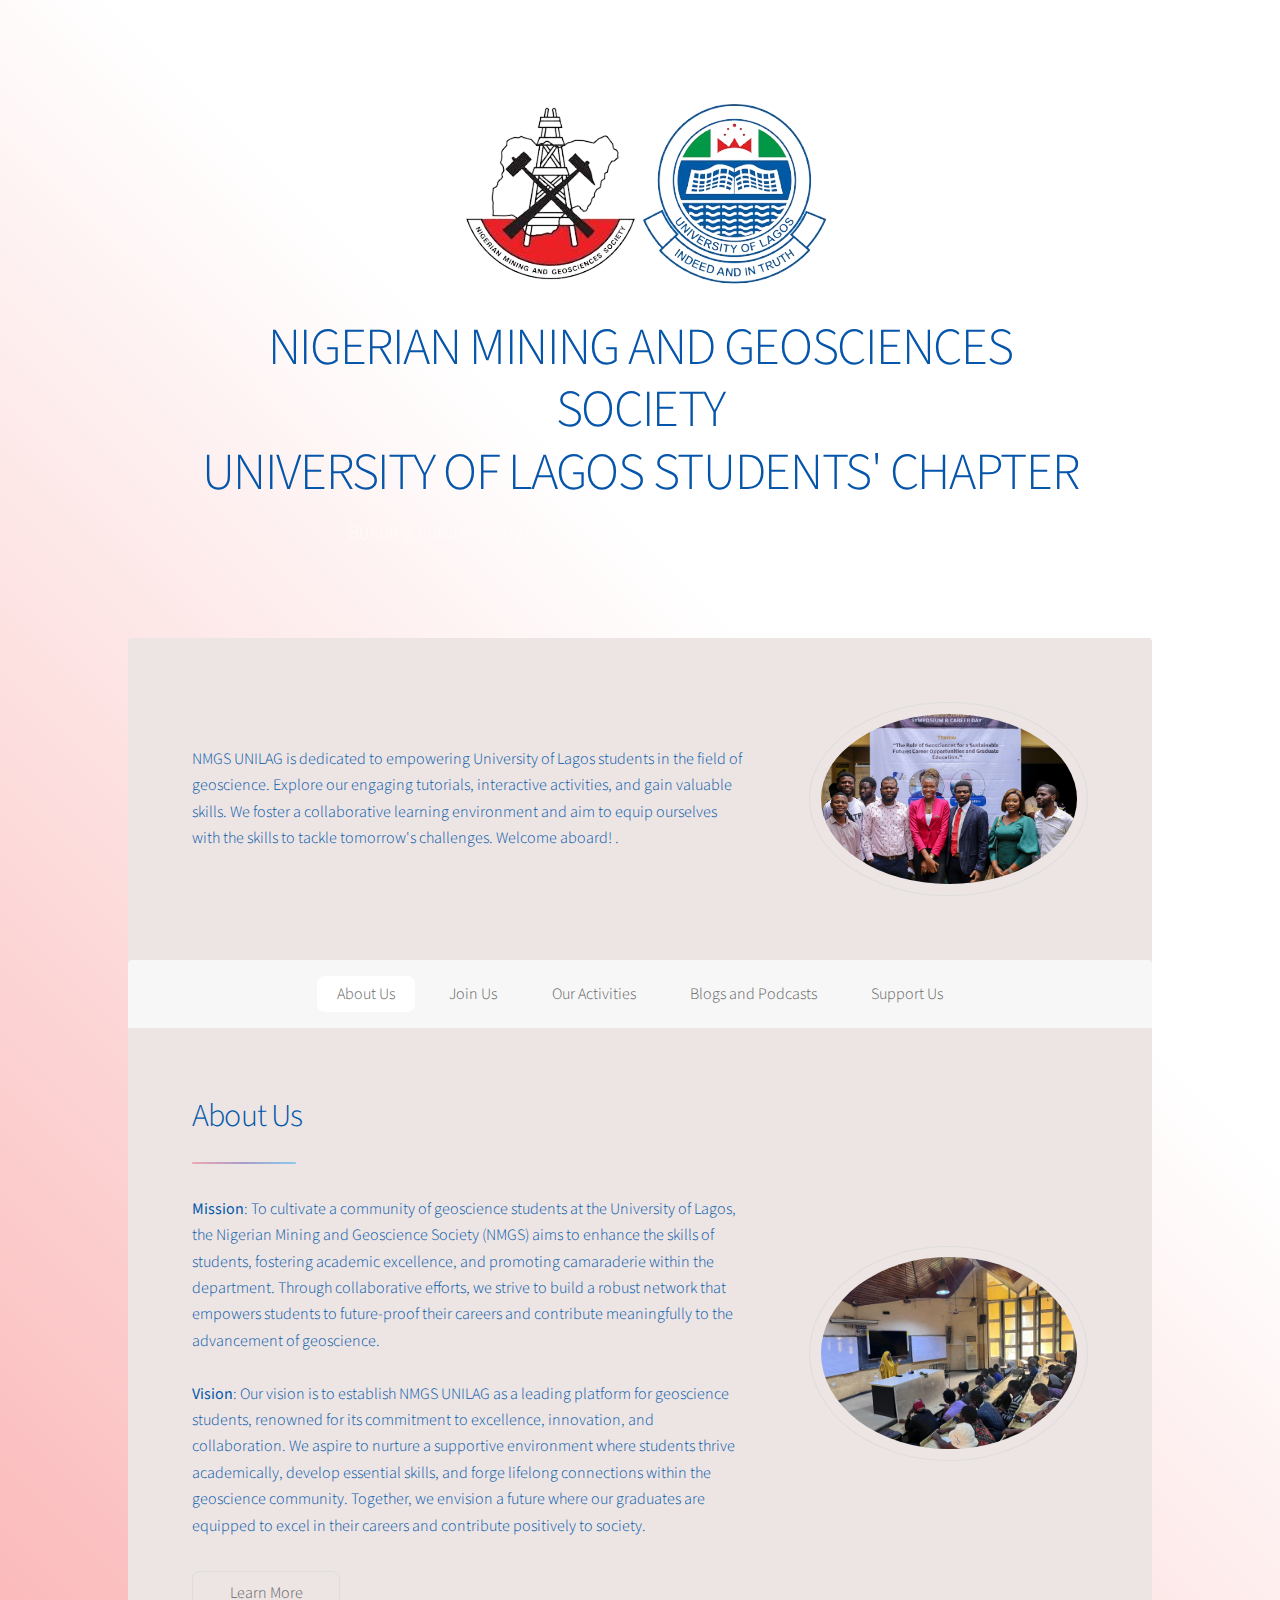
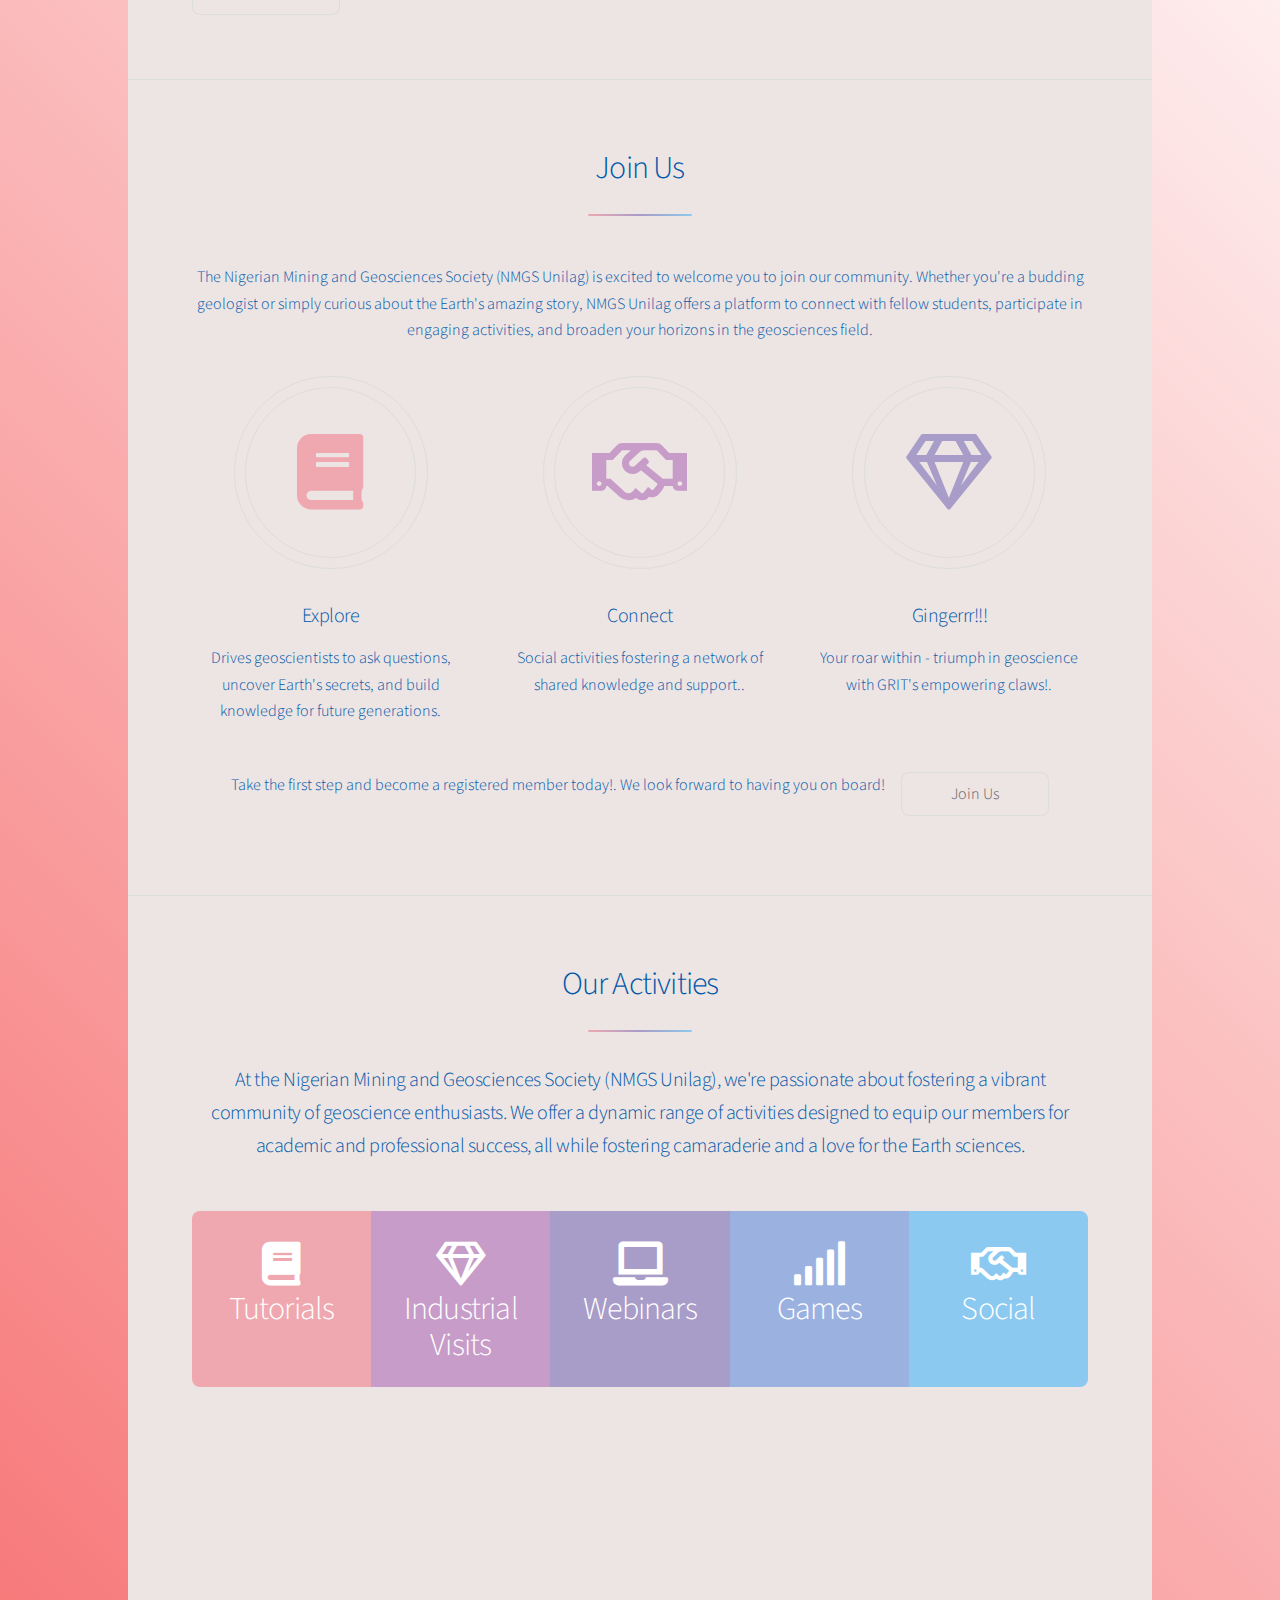
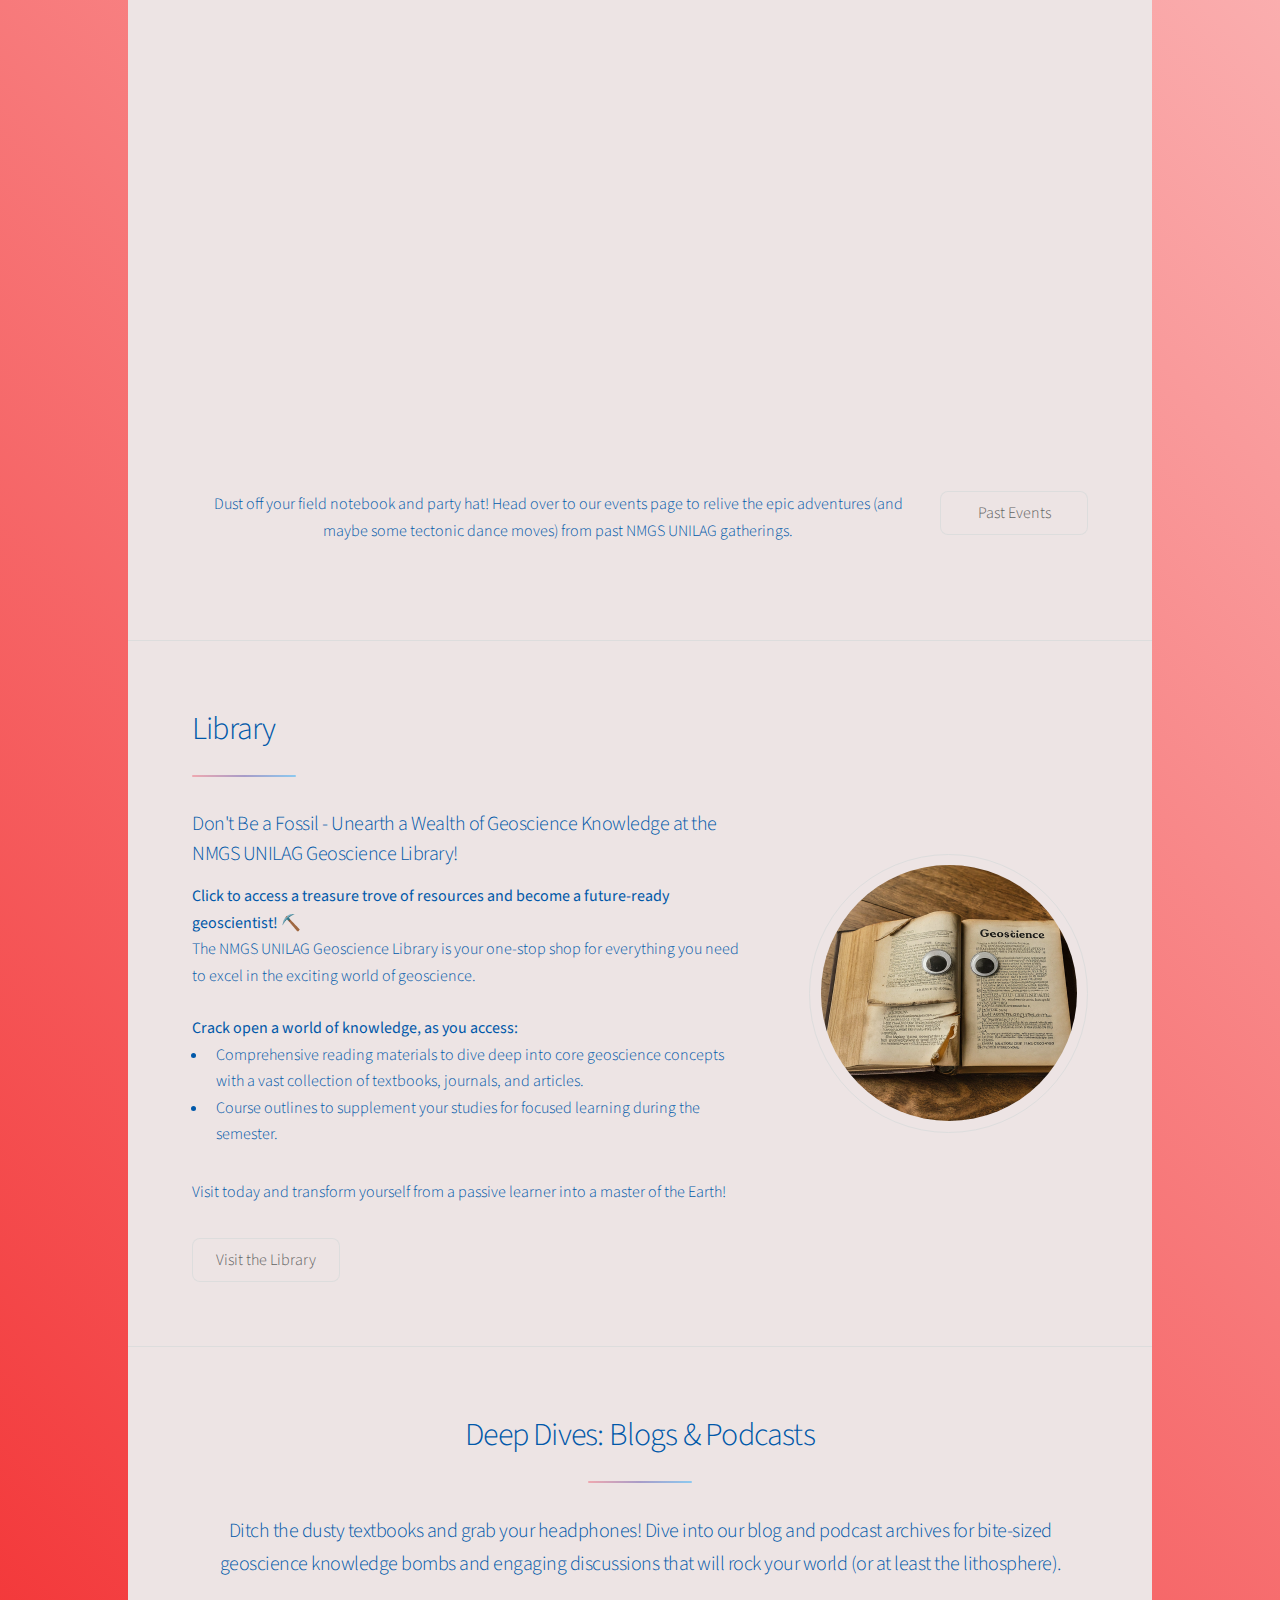
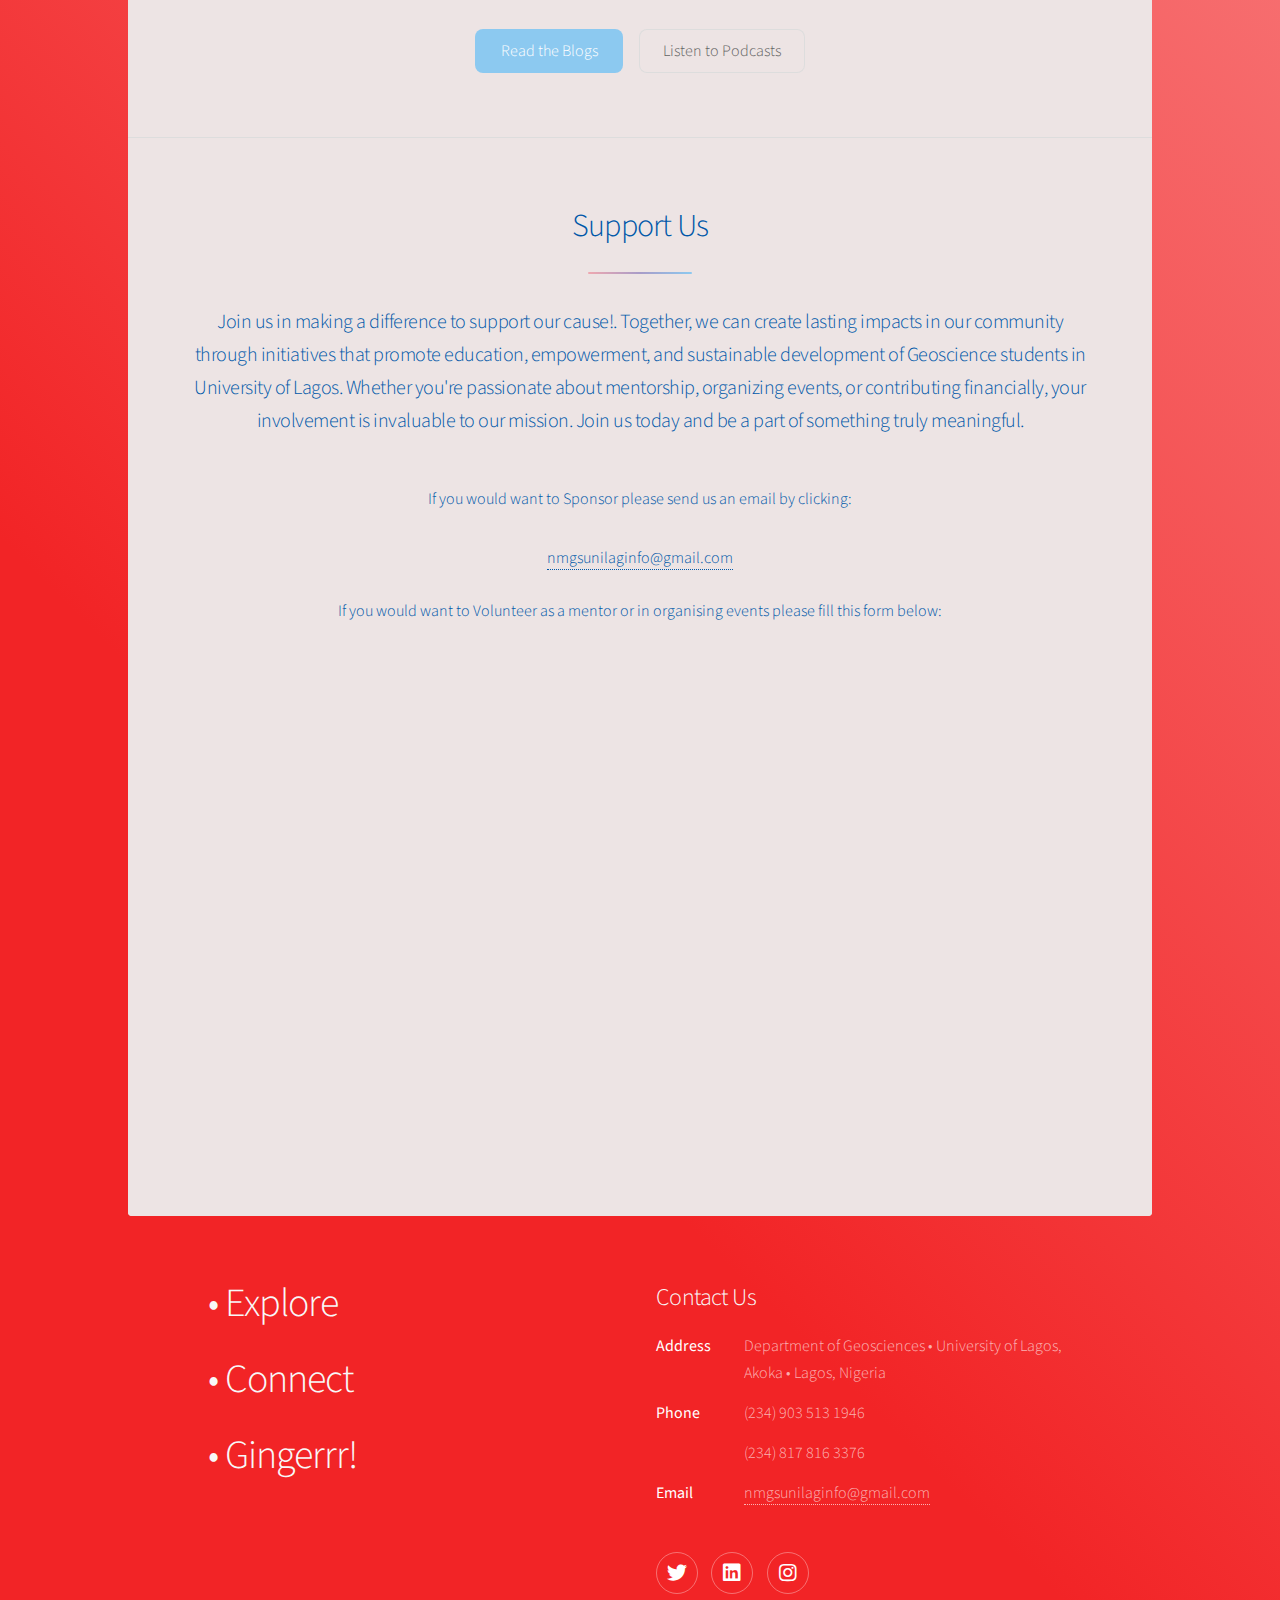
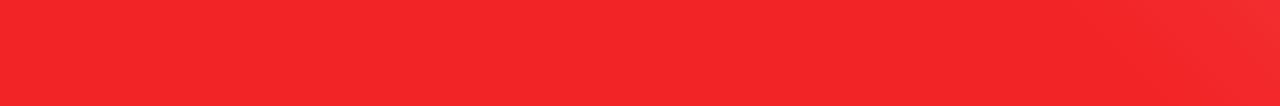
==== commit eb5ddbe4: "update" ====
--- a/index.html
+++ b/index.html
@@ -6,7 +6,7 @@
 -->
 <html>
 	<head>
-		<title>Stellar by HTML5 UP</title>
+		<title>NMGS UNILAG</title>
 		<meta charset="utf-8" />
 		<meta name="viewport" content="width=device-width, initial-scale=1, user-scalable=no" />
 		<link rel="stylesheet" href="assets/css/main.css" />
@@ -56,6 +56,7 @@
 							<li><a href="#first">Join Us</a></li>
 							<li><a href="#second">Our Activities</a></li>
 							<li><a href="#cta">Blogs and Podcasts</a></li>
+							<li><a href="#support">Support Us</a></li>
 						</ul>
 					</nav>
 
@@ -80,7 +81,7 @@
 												Our vision is to establish NMGS UNILAG as a leading platform for geoscience students, renowned for its commitment to excellence, innovation, and collaboration. We aspire to nurture a supportive environment where students thrive academically, develop essential skills, and forge lifelong connections within the geoscience community. Together, we envision a future where our graduates are equipped to excel in their careers and contribute positively to society.</p>
 	
 										<ul class="actions">
-											<li><a href="generic.html" class="button">Learn More</a></li>
+											<li><a href="about.html" class="button">Learn More</a></li>
 										</ul>
 									</div>
 									<span class="image"><img src="images/2.jpg" alt="" /></span>
@@ -119,7 +120,7 @@
 									</ul>
 									<footer class="major">
 										<ul class="actions special">
-											<li> <p class = special-paragraph>Take the first step and become a registered member today! Fill out the membership form using this link. We look forward to having you on board!</p></li>
+											<li> <p class = special-paragraph>Take the first step and become a registered member today!. We look forward to having you on board!</p></li>
 											<li><a href="https://forms.gle/8HhVCgMJ1unvySeG9" class="button">Join Us</a></li>
 										</ul>
 									</footer>
@@ -158,7 +159,7 @@
 								<footer class="major">
 									<ul class="actions special">
 										<li> <p class = special-paragraph>Dust off your field notebook and party hat!   Head over to our events page to relive the epic adventures (and maybe some tectonic dance moves) from past NMGS UNILAG gatherings. </p></li>
-										<li><a href="https://forms.gle/8HhVCgMJ1unvySeG9" class="button">Past Events</a></li>
+										<li><a href="events.html" class="button">Past Events</a></li>
 									</ul>
 								</footer>
 							</section>
@@ -187,7 +188,7 @@
 												</p>
 	
 										<ul class="actions">
-											<li><a href="generic.html" class="button">Learn More</a></li>
+											<li><a href="library.html" class="button">Visit the Library</a></li>
 										</ul>
 									</div>
 									<span class="image"><img src="images/book.png" alt="" /></span>
@@ -208,20 +209,36 @@
 								</footer>
 							</section>
 
-					</div>
+							<section id = "support" class="main special">
+								<header class="major">
+									<h2>Support Us</h2>
+									<p>Join us in making a difference to support our cause!. Together, we can create lasting impacts in our 
+										community through initiatives that promote education, empowerment, and sustainable
+										 development of Geoscience students in University of Lagos. Whether you're passionate about mentorship, organizing events, or 
+										 contributing financially, your involvement is invaluable to our mission. 
+										Join us today and be a part of something truly meaningful.</p>
+								</header>
+								<p class = special-paragraph>If you would want to Sponsor please send us an email by clicking: </p> <a href = "mailto:nmgsunilaginfo@gmail.com">nmgsunilaginfo@gmail.com</a> <br><br>
+								<p class = special-paragraph>If you would want to Volunteer as a mentor or in organising events please fill this form below: </p>
+									  <iframe src="https://docs.google.com/forms/d/e/1FAIpQLSdbTA5uaxnxrpkk398SdqL_m23sCMFBzQIemaIwY6YPkGkIpw/viewform?embedded=true" width="100%" height="520" frameborder="0" marginheight="0" marginwidth="0">Loading…</iframe>
+							
+									
+								</section>
+
+					</div>	</div>
 
 				<!-- Footer -->
 					<footer id="footer">
 						<section>
 							<ul>
-								<h1>&bull; Explore</h1>  
-								<h1>&bull; Connect</h1>
-								<h1>&bull; Gingerrr!</h1> 
+								<h1 style="color: rgb(248, 248, 248);">&bull; Explore</h1>  
+								<h1 style="color: rgb(248, 248, 248);"> &bull; Connect</h1>
+								<h1 style="color: rgb(248, 248, 248);">&bull; Gingerrr!</h1> 
 							</ul>
 							
 						</section>
 						<section>
-							<h2>Contact Us</h2>
+							<h2 style="color: rgb(248, 248, 248);">Contact Us</h2>
 							<dl class="alt">
 								<dt>Address</dt>
 								<dd>Department of Geosciences &bull; University of Lagos, Akoka &bull; Lagos, Nigeria</dd>
@@ -243,7 +260,7 @@
 						
 					</footer>
 
-			</div>
+		
 
 		<!-- Scripts -->
 			<script src="assets/js/jquery.min.js"></script>
--- a/assets/css/main.css
+++ b/assets/css/main.css
@@ -3782,4 +3782,9 @@
 				max-width: 100%;
 			}
 
+		}
+
+		hr{
+			border-width: 2px; 
+			border-style: solid;
 		}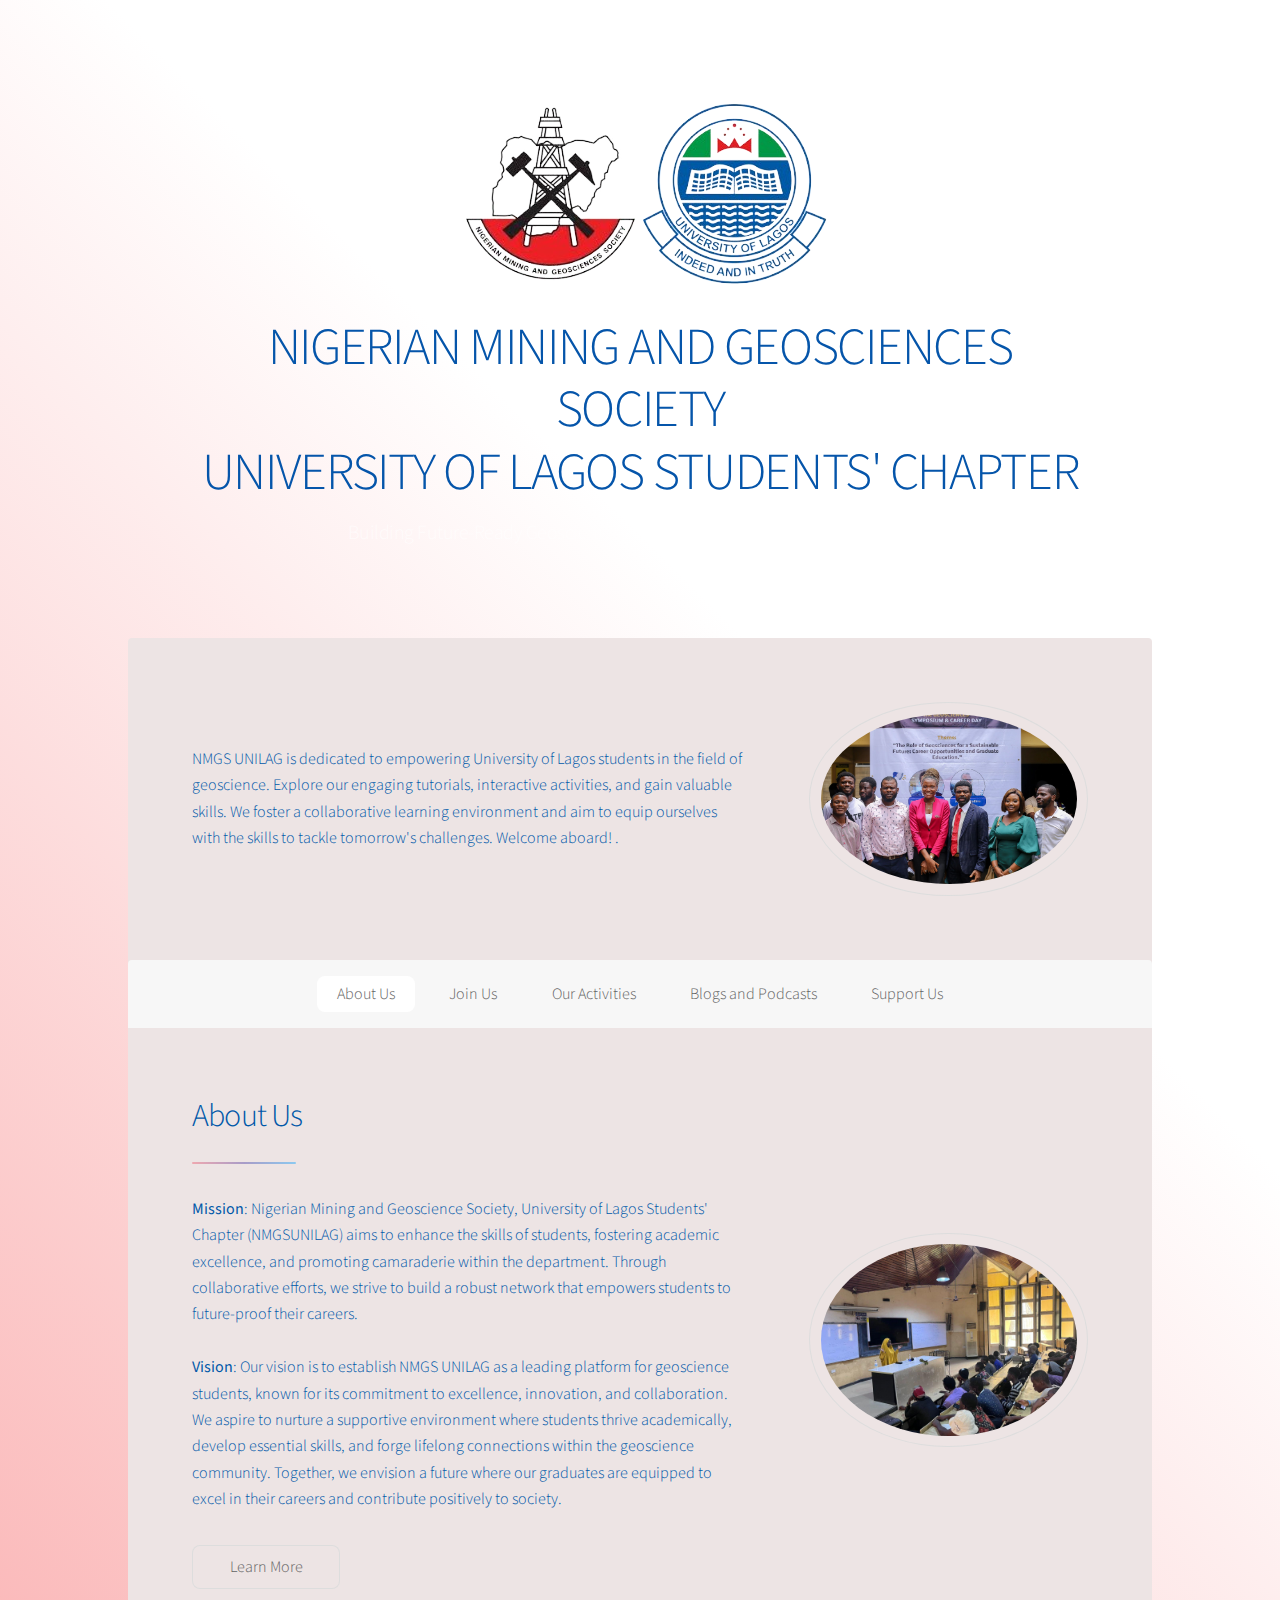
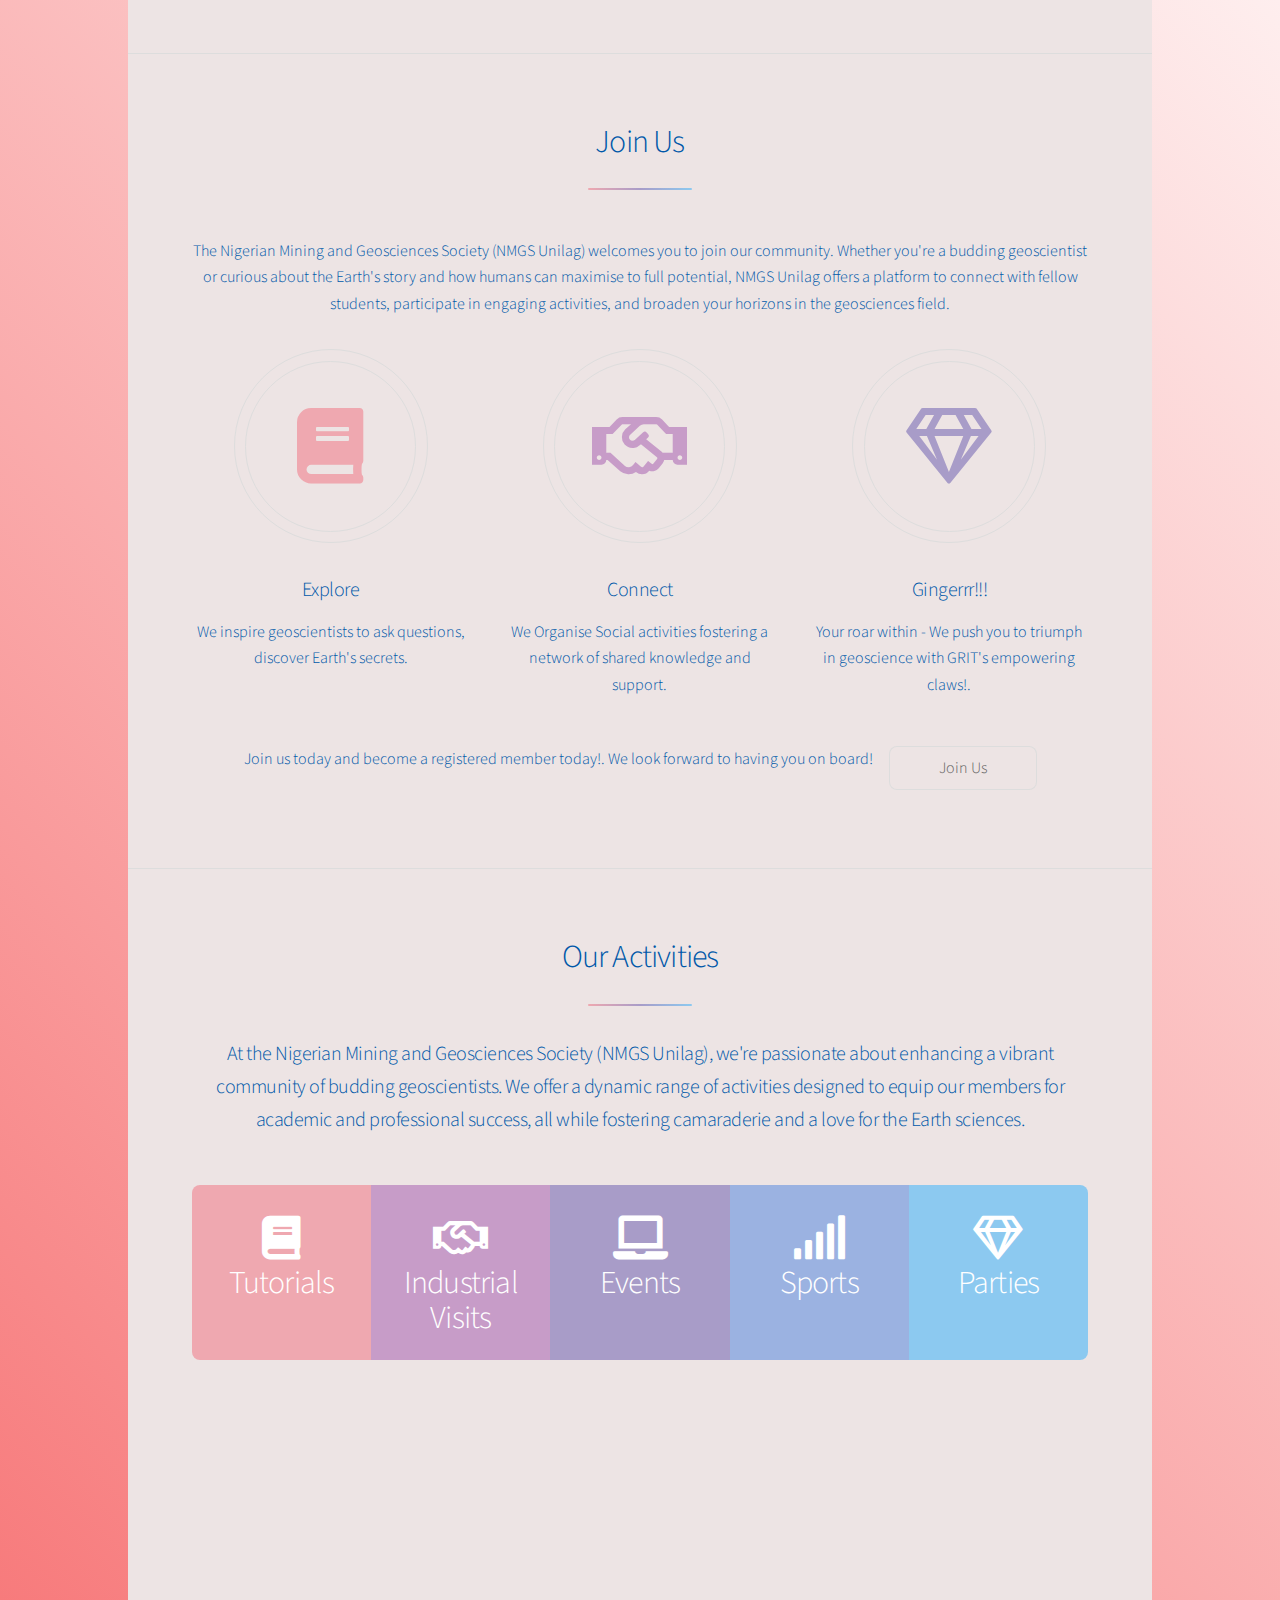
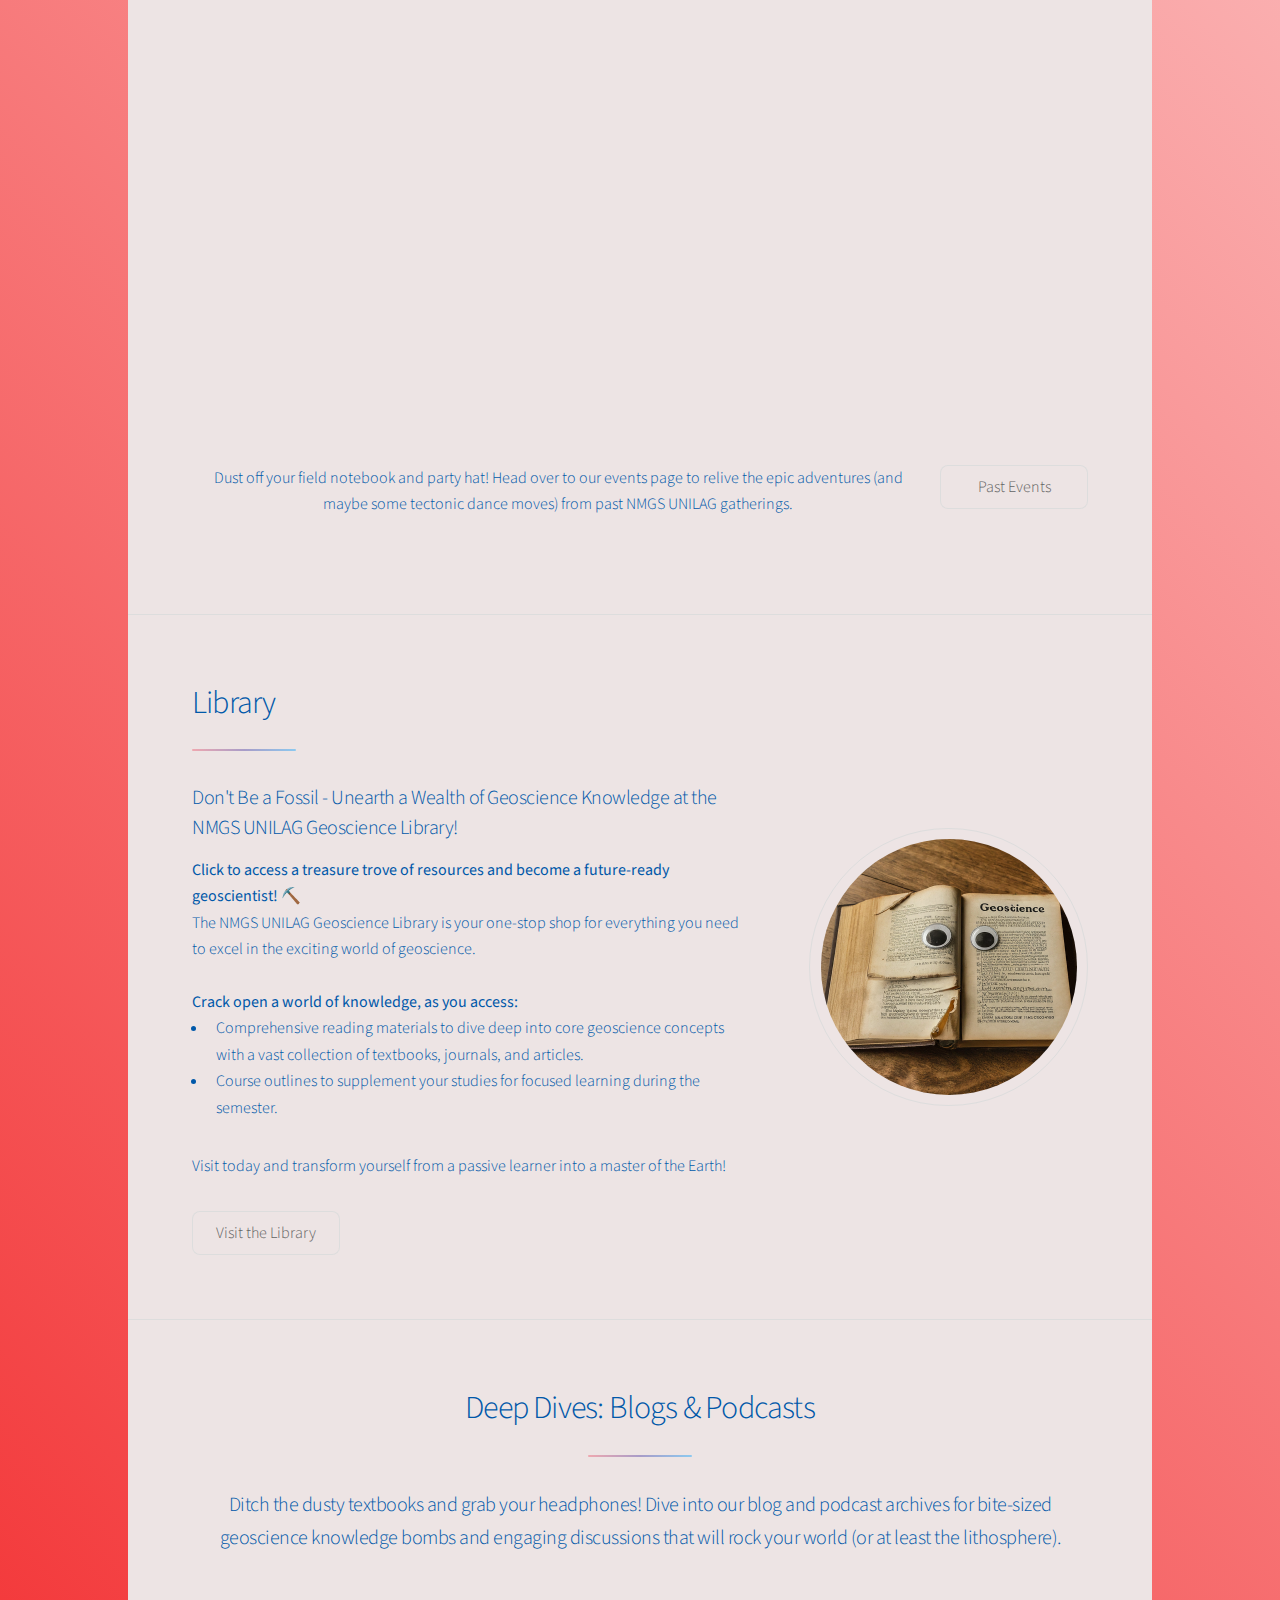
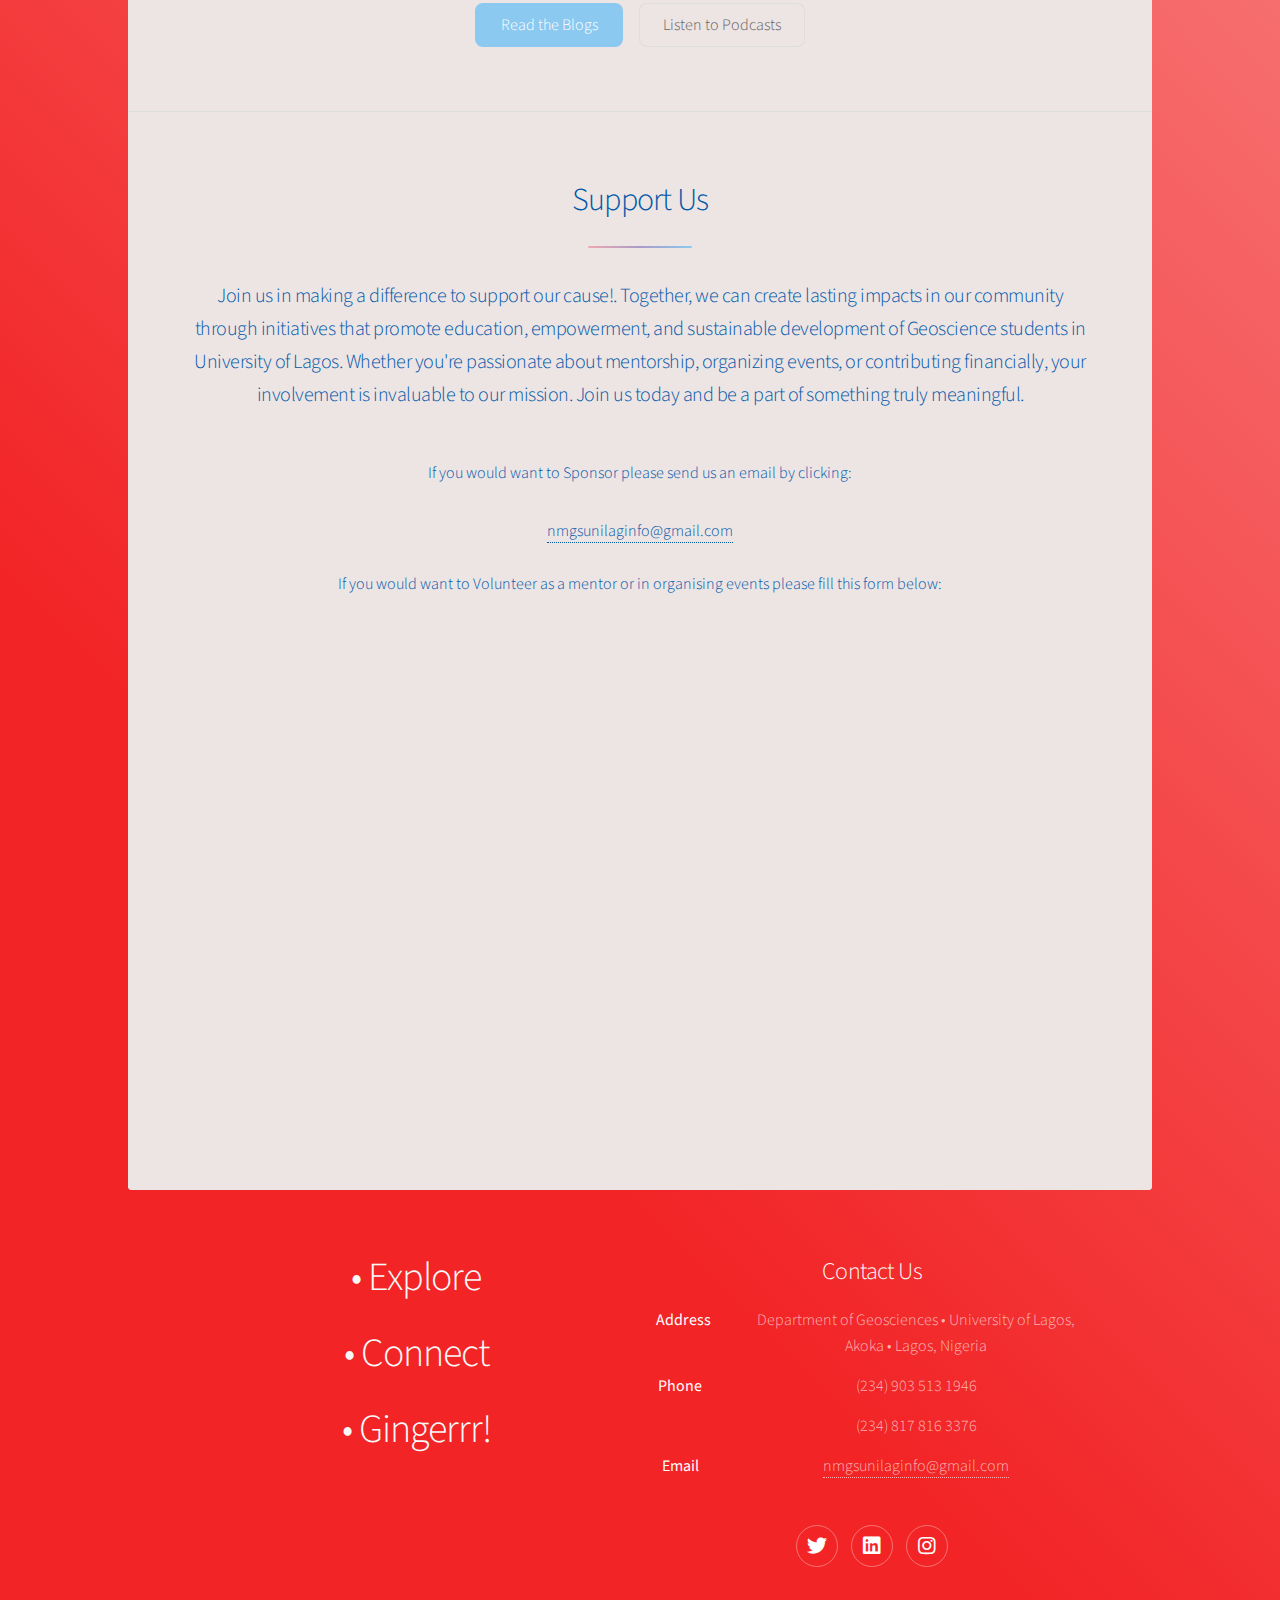
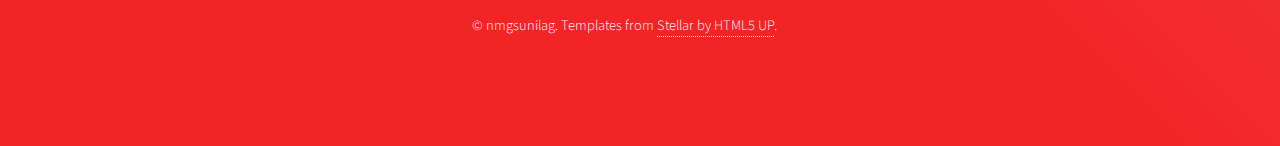
==== commit 1eb54b6f: "update copyright" ====
--- a/index.html
+++ b/index.html
@@ -75,10 +75,10 @@
 										</header>
 										
 											<p><b>Mission</b>:
-												To cultivate a community of geoscience students at the University of Lagos, the Nigerian Mining and Geoscience Society (NMGS) aims to enhance the skills of students, fostering academic excellence, and promoting camaraderie within the department. Through collaborative efforts, we strive to build a robust network that empowers students to future-proof their careers and contribute meaningfully to the advancement of geoscience.
+											Nigerian Mining and Geoscience Society, University of Lagos Students' Chapter (NMGSUNILAG) aims to enhance the skills of students, fostering academic excellence, and promoting camaraderie within the department. Through collaborative efforts, we strive to build a robust network that empowers students to future-proof their careers.
 												<br><br>
 												<b>Vision</b>:
-												Our vision is to establish NMGS UNILAG as a leading platform for geoscience students, renowned for its commitment to excellence, innovation, and collaboration. We aspire to nurture a supportive environment where students thrive academically, develop essential skills, and forge lifelong connections within the geoscience community. Together, we envision a future where our graduates are equipped to excel in their careers and contribute positively to society.</p>
+												Our vision is to establish NMGS UNILAG as a leading platform for geoscience students, known for its commitment to excellence, innovation, and collaboration. We aspire to nurture a supportive environment where students thrive academically, develop essential skills, and forge lifelong connections within the geoscience community. Together, we envision a future where our graduates are equipped to excel in their careers and contribute positively to society.</p>
 	
 										<ul class="actions">
 											<li><a href="about.html" class="button">Learn More</a></li>
@@ -94,8 +94,8 @@
 									<h2>Join Us</h2>
 								</header>
 
-								<p>The Nigerian Mining and Geosciences Society (NMGS Unilag) is excited to welcome you to join our community.
-									Whether you're a budding geologist or simply curious about the Earth's amazing story,
+								<p>The Nigerian Mining and Geosciences Society (NMGS Unilag) welcomes you to join our community.
+									Whether you're a budding geoscientist or curious about the Earth's story and how humans can maximise to full potential,
 									 NMGS Unilag offers a platform to connect with fellow students, 
 									 participate in engaging activities, and broaden your horizons in the geosciences field.
 									 </p>
@@ -105,22 +105,22 @@
 										<li>
 											<span class="icon solid major style1 fa-book"></span>
 											<h3>Explore</h3>
-											<p>Drives geoscientists to ask questions, uncover Earth's secrets, and build knowledge for future generations.</p>
+											<p>We inspire geoscientists to ask questions, discover Earth's secrets.</p>
 										</li>
 										<li>
 											<span class="icon major style2 fa-handshake"></span>
 											<h3>Connect</h3>
-											<p>Social activities fostering a network of shared knowledge and support..</p>
+											<p>We Organise Social activities fostering a network of shared knowledge and support.</p>
 										</li>
 										<li>
 											<span class="icon major style3 fa-gem"></span>
 											<h3>Gingerrr!!!</h3>
-											<p>Your roar within - triumph in geoscience with GRIT's empowering claws!.</p>
+											<p>Your roar within - We push you to triumph in geoscience with GRIT's empowering claws!.</p>
 										</li>
 									</ul>
 									<footer class="major">
 										<ul class="actions special">
-											<li> <p class = special-paragraph>Take the first step and become a registered member today!. We look forward to having you on board!</p></li>
+											<li> <p class = special-paragraph>Join us today and become a registered member today!. We look forward to having you on board!</p></li>
 											<li><a href="https://forms.gle/8HhVCgMJ1unvySeG9" class="button">Join Us</a></li>
 										</ul>
 									</footer>
@@ -130,7 +130,7 @@
 							<section id="second" class="main special">
 								<header class="major">
 									<h2>Our Activities</h2>
-									<p>At the Nigerian Mining and Geosciences Society (NMGS Unilag), we're passionate about fostering a vibrant community of geoscience enthusiasts. We offer a dynamic range of activities designed to equip our members for 
+									<p>At the Nigerian Mining and Geosciences Society (NMGS Unilag), we're passionate about enhancing a vibrant community of budding geoscientists. We offer a dynamic range of activities designed to equip our members for 
 										academic and professional success, all while fostering camaraderie and a love for the Earth sciences.</p>
 								</header>
 								<ul class="statistics">
@@ -139,20 +139,20 @@
 										<strong>Tutorials</strong>
 									</li>
 									<li class="style2">
-										<span class="icon fa-gem"></span>
+										<span class="icon fa-handshake"></span>
 										<strong>Industrial Visits</strong> 
 									</li>
 									<li class="style3">
 										<span class="icon solid fa-laptop"></span>
-										<strong>Webinars</strong>
+										<strong>Events</strong>
 									</li>
 									<li class="style4">
 										<span class="icon solid fa-signal"></span>
-										<strong>Games</strong> 
+										<strong>Sports</strong> 
 									</li>
 									<li class="style5">
-										<span class="icon fa-handshake"></span>
-										<strong>Social</strong>
+										<span class="icon fa-gem"></span>
+										<strong>Parties</strong>
 									</li>
 								</ul>
 								<iframe src="https://calendar.google.com/calendar/embed?src=d9396fdb4ccf33ddfc18df8aa66b197f5004724e8428a1df17ea512e1e0c17b1%40group.calendar.google.com&ctz=UTC" style="border: 0" width="100%" height="600" frameborder="0" scrolling="no"></iframe>
@@ -203,8 +203,8 @@
 								</header>
 								<footer class="major">
 									<ul class="actions special">
-										<li><a href="generic.html" class="button primary">Read the Blogs</a></li>
-										<li><a href="generic.html" class="button">Listen to Podcasts</a></li>
+										<li><a href="https://medium.com/@nmgsunilaginfo_35947" class="button primary">Read the Blogs</a></li>
+										<li><a href="https://www.youtube.com/playlist?list=PLRjzPbDAmgOKlBVBYzP8xU0A7nogDjVjA" class="button">Listen to Podcasts</a></li>
 									</ul>
 								</footer>
 							</section>
@@ -226,39 +226,48 @@
 								</section>
 
 					</div>	</div>
-
-				<!-- Footer -->
-					<footer id="footer">
-						<section>
-							<ul>
-								<h1 style="color: rgb(248, 248, 248);">&bull; Explore</h1>  
-								<h1 style="color: rgb(248, 248, 248);"> &bull; Connect</h1>
-								<h1 style="color: rgb(248, 248, 248);">&bull; Gingerrr!</h1> 
-							</ul>
-							
-						</section>
-						<section>
-							<h2 style="color: rgb(248, 248, 248);">Contact Us</h2>
-							<dl class="alt">
-								<dt>Address</dt>
-								<dd>Department of Geosciences &bull; University of Lagos, Akoka &bull; Lagos, Nigeria</dd>
-								<dt>Phone</dt>
-								<dd>(234) 903 513 1946</dd>
-								<dd>(234) 817 816 3376</dd>
-								<dt>Email</dt>
-								<dd><a href="mailto:nmgsunilaginfo@gmail.com">nmgsunilaginfo@gmail.com</a></dd>
-							</dl>
-							<ul class="icons">
-								<li><a href="https://twitter.com/NMGSUNILAG" class="icon brands fa-twitter alt"><span class="label">Twitter</span></a></li>
-								<li><a href="https://www.linkedin.com/company/NMGS-UNILAG" class="icon brands fa-linkedin alt"><span class="label">LinkedIn</span></a></li>
-								<!-- <li><a href="#" class="icon brands fa-facebook-f alt"><span class="label">Facebook</span></a></li> -->
-								<li><a href="https://www.instagram.com/nmgsunilag/" class="icon brands fa-instagram alt"><span class="label">Instagram</span></a></li>
-								<!-- <li><a href="#" class="icon brands fa-github alt"><span class="label">GitHub</span></a></li> -->
-								<!-- <li><a href="#" class="icon brands fa-dribbble alt"><span class="label">Dribbble</span></a></li> -->
-							</ul>
-						</section>
-						
-					</footer>
+<!-- Footer -->
+<footer id="footer">
+    <section>
+        <ul>
+            <h1 style="color: rgb(248, 248, 248);">&bull; Explore</h1>  
+            <h1 style="color: rgb(248, 248, 248);"> &bull; Connect</h1>
+            <h1 style="color: rgb(248, 248, 248);">&bull; Gingerrr!</h1> 
+        </ul>
+    </section>
+    <section>
+        <h2 style="color: rgb(248, 248, 248);">Contact Us</h2>
+        <dl class="alt">
+            <dt>Address</dt>
+            <dd>Department of Geosciences &bull; University of Lagos, Akoka &bull; Lagos, Nigeria</dd>
+            <dt>Phone</dt>
+            <dd>(234) 903 513 1946</dd>
+            <dd>(234) 817 816 3376</dd>
+            <dt>Email</dt>
+            <dd><a href="mailto:nmgsunilaginfo@gmail.com">nmgsunilaginfo@gmail.com</a></dd>
+        </dl>
+        <ul class="icons">
+            <li><a href="https://twitter.com/NMGSUNILAG" class="icon brands fa-twitter alt"><span class="label">Twitter</span></a></li>
+            <li><a href="https://www.linkedin.com/company/NMGS-UNILAG" class="icon brands fa-linkedin alt"><span class="label">LinkedIn</span></a></li>
+            <li><a href="https://www.instagram.com/nmgsunilag/" class="icon brands fa-instagram alt"><span class="label">Instagram</span></a></li>
+        </ul>
+    </section>
+    <!-- Centered copyright text -->
+    <p class="copyright">&copy; nmgsunilag. Templates from <a href="https://html5up.net/" target="_blank">Stellar by HTML5 UP</a>.</p>
+</footer>
+
+<style>
+    /* Center the copyright text */
+    #footer {
+        text-align: center;
+    }
+    #footer .copyright {
+        margin-top: 1em;
+        font-size: 0.9em; /* Adjust font size if needed */
+        color: rgb(248, 248, 248);
+    }
+</style>
+
 
 		
 
--- a/assets/css/main.css
+++ b/assets/css/main.css
@@ -1927,6 +1927,33 @@
 		box-shadow: inset 0 0 0 1px rgba(255, 255, 255, 0.35);
 		color: #ffffff !important;
 	}
+ /* Basic reset */
+ * {
+	margin: 0;
+	padding: 0;
+	box-sizing: border-box;
+}
+
+/* Style for the home button */
+.home-button {
+	position: fixed;
+	top: 20px;
+	right: 20px;
+	background-color: #9ACFF2; /* Green background color */
+	color: white;
+	padding: 10px 20px;
+	text-decoration: none;
+	font-size: 1em;
+	border-radius: 5px;
+	font-weight: bold;
+	box-shadow: 0px 4px 6px rgba(0, 0, 0, 0.2); /* Add a subtle shadow */
+	transition: background-color 0.3s ease; /* Smooth color transition */
+}
+
+/* Hover effect */
+.home-button:hover {
+	background-color: #EDE4E4; /* Slightly darker green on hover */
+}
 
 		input[type="submit"]:hover,
 		input[type="reset"]:hover,
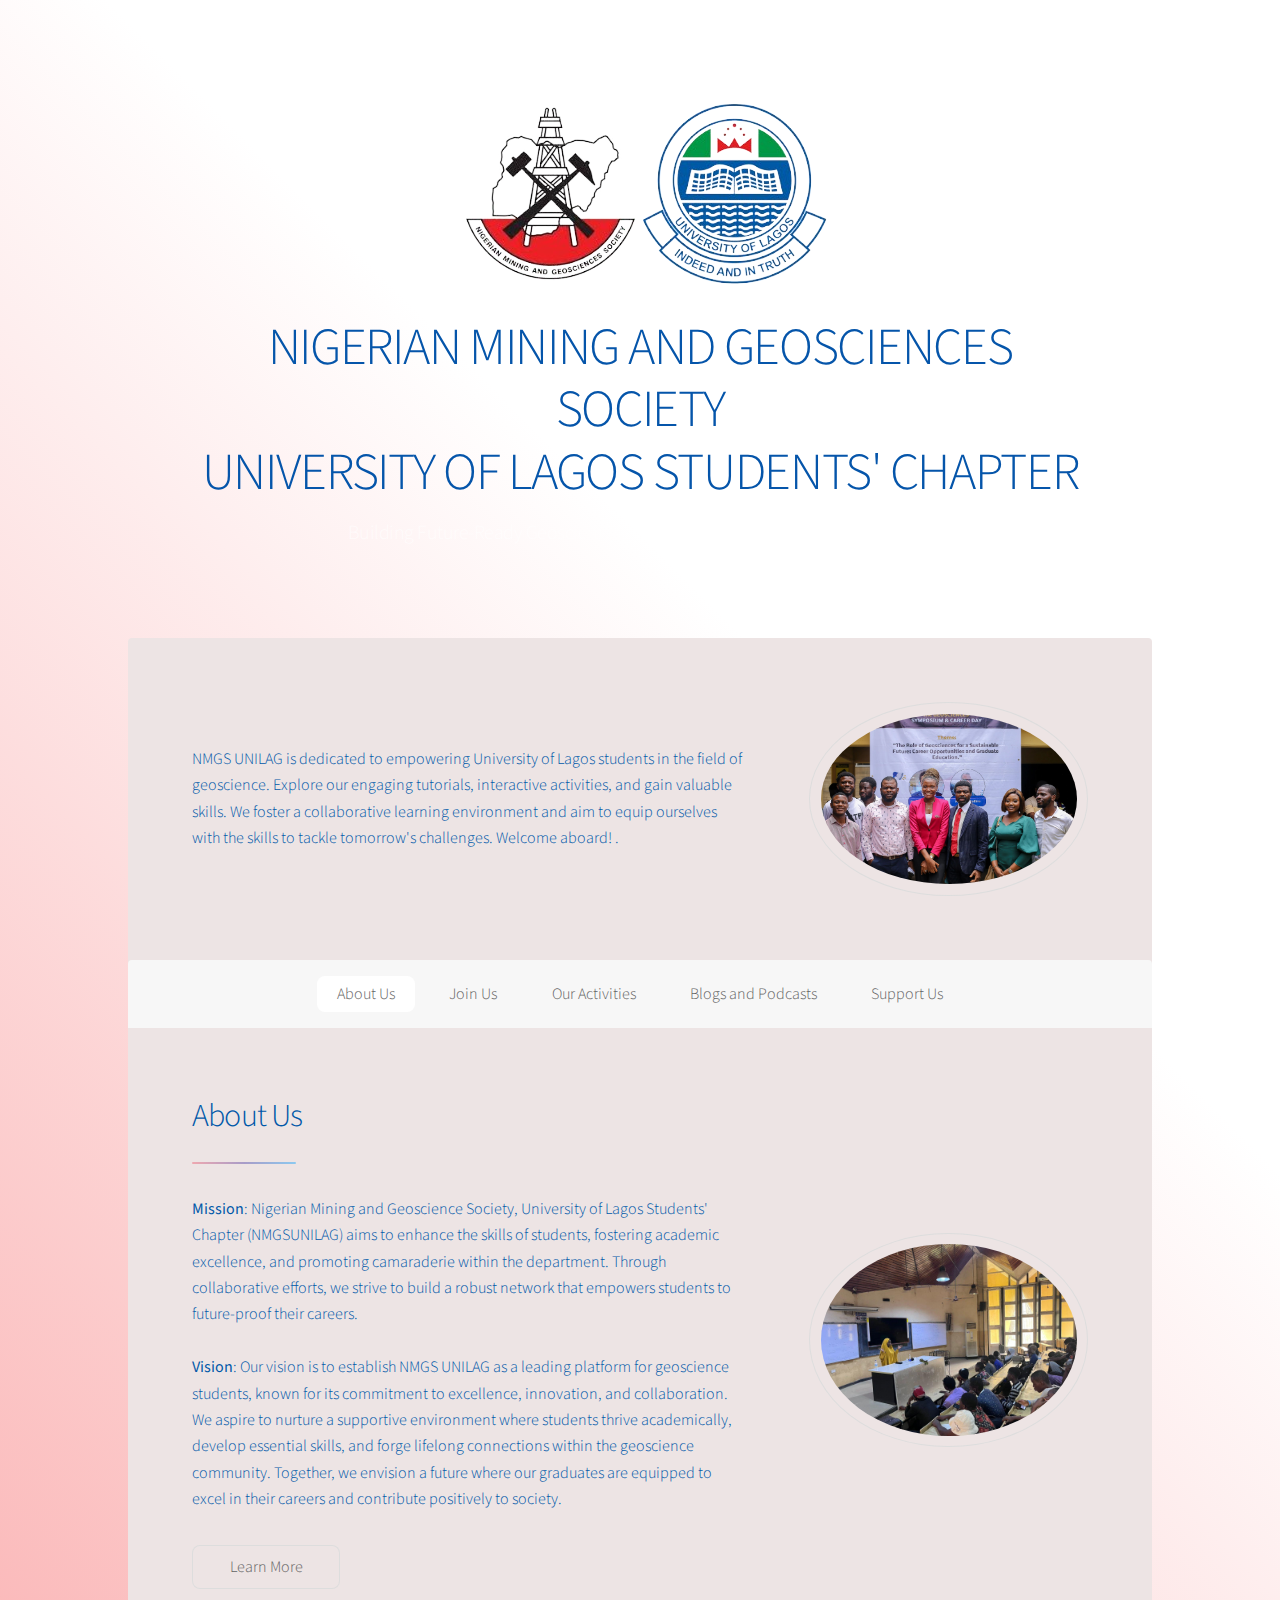
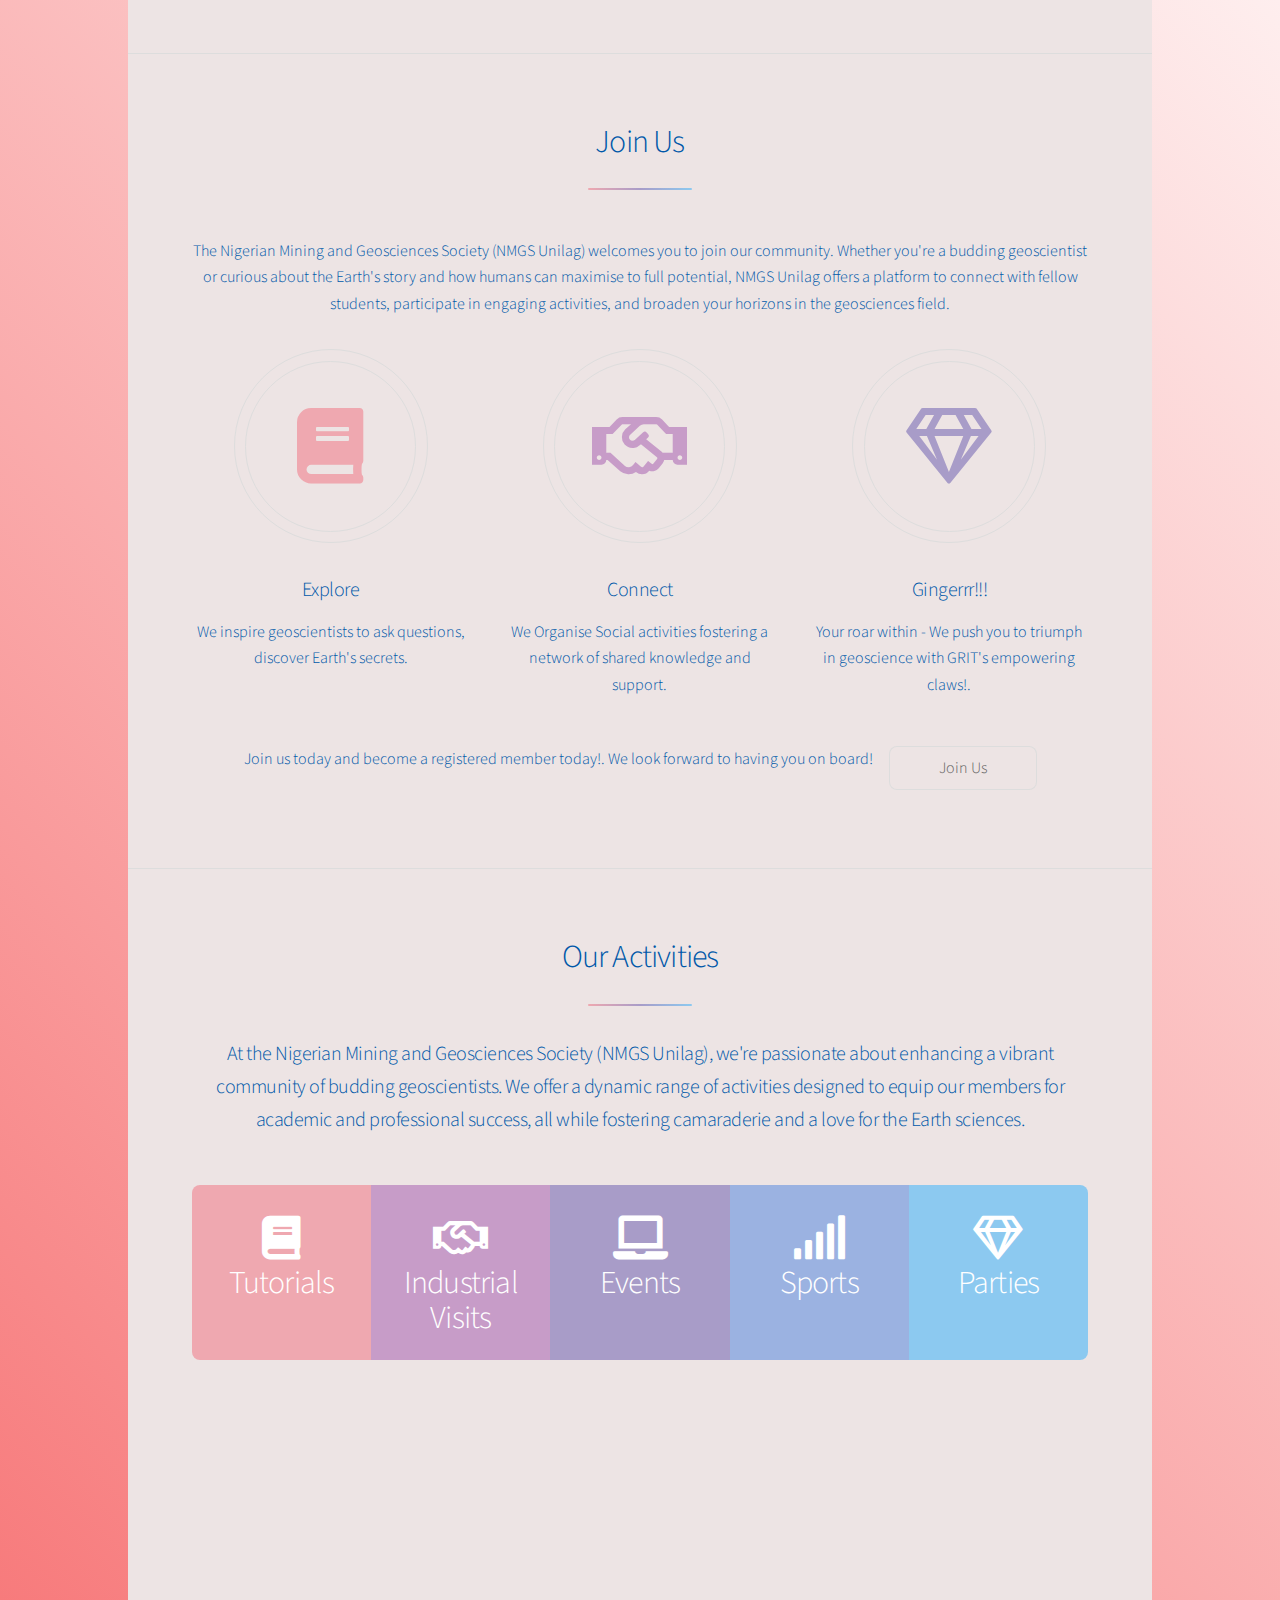
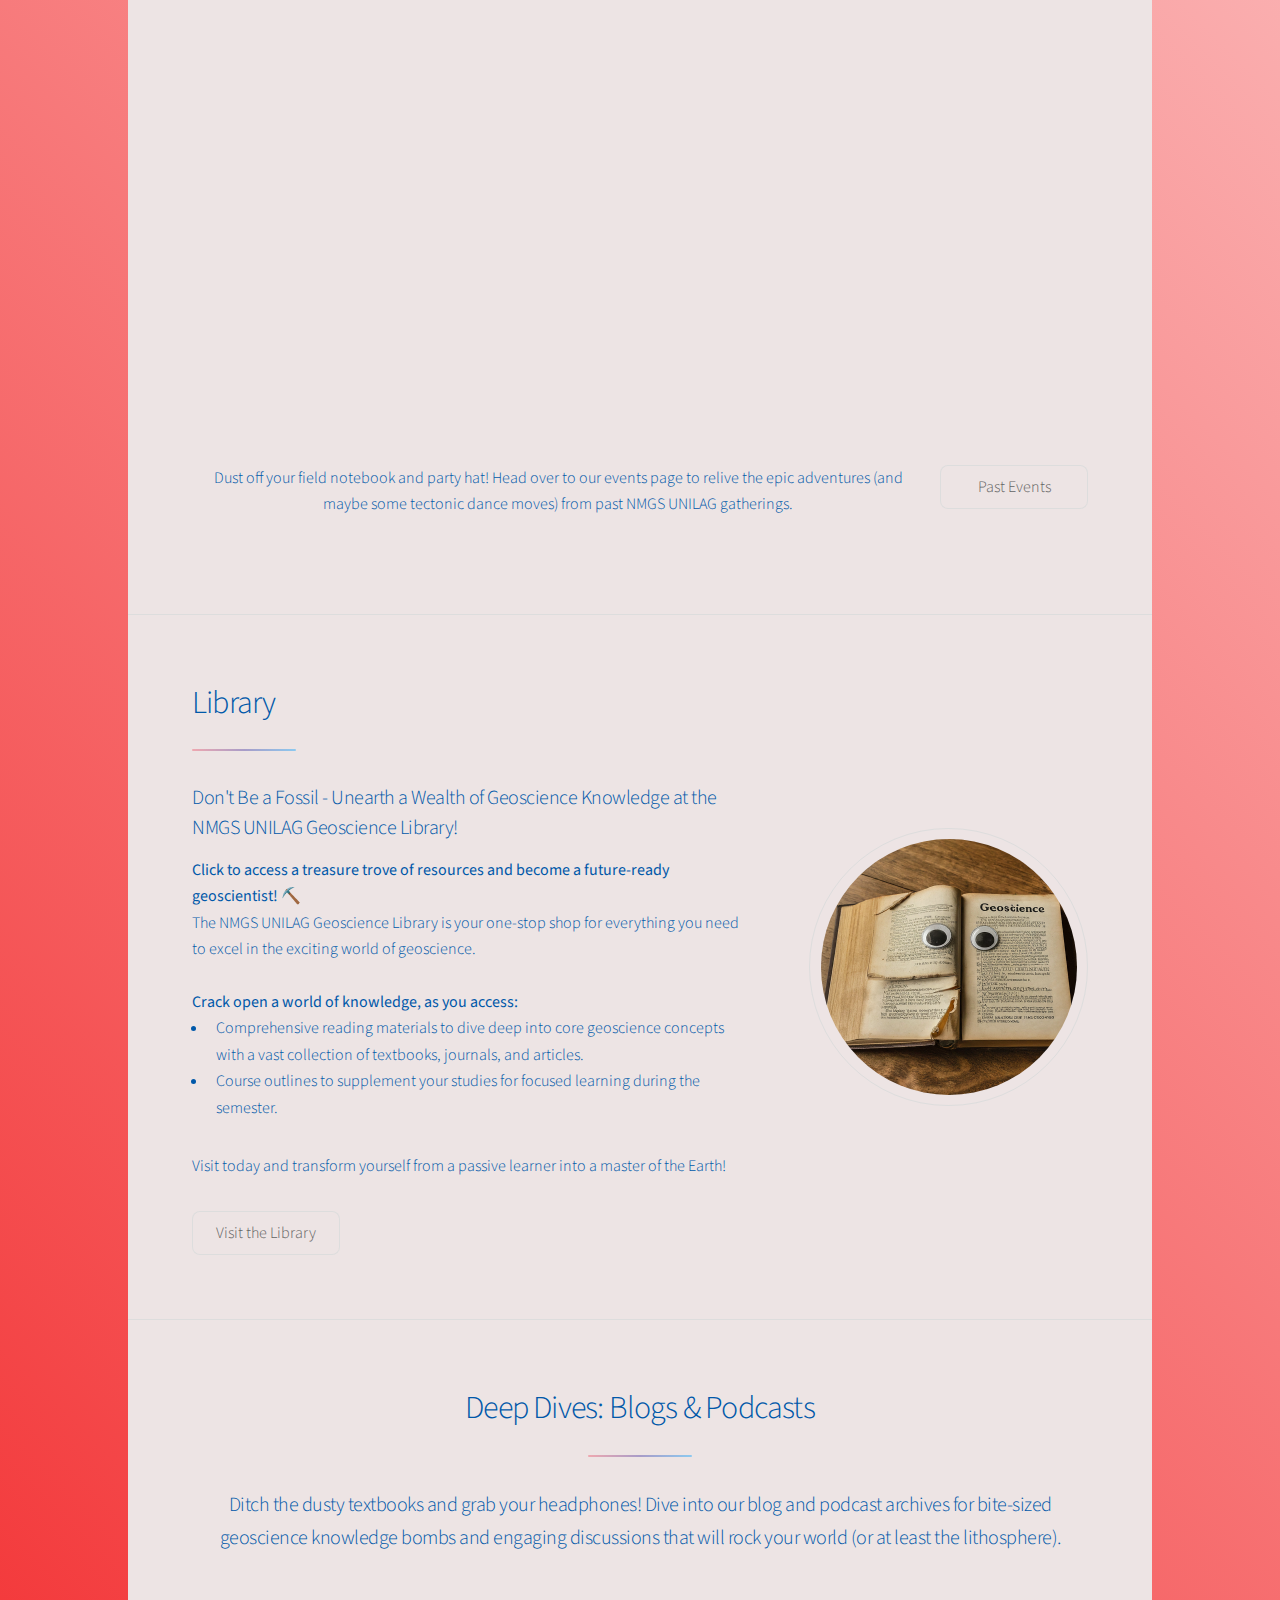
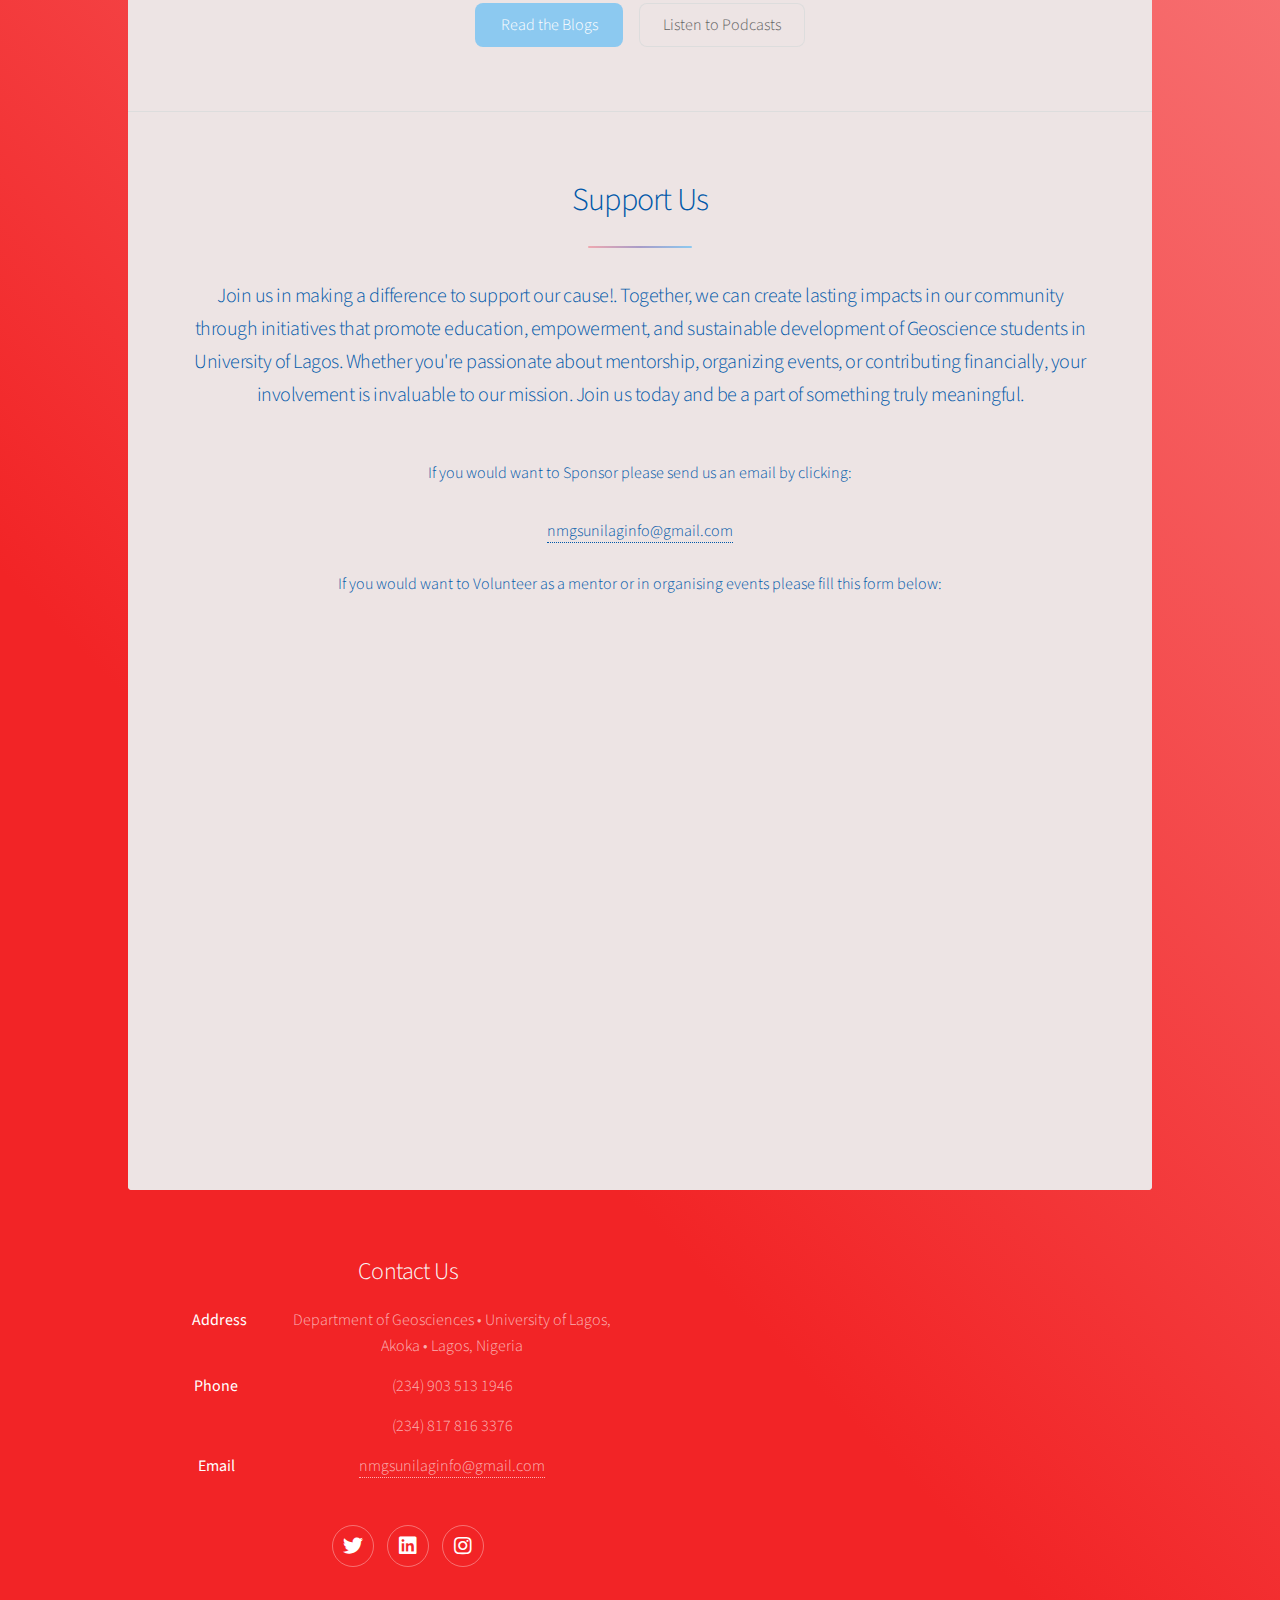
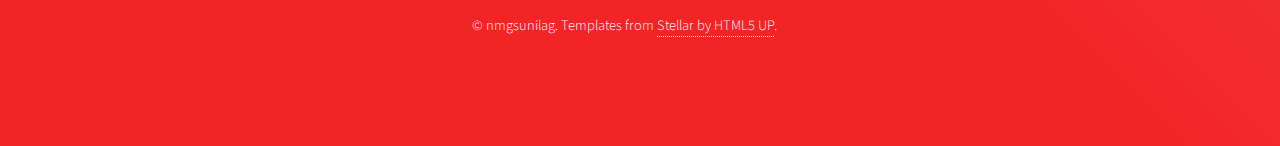
==== commit 6def273d: "update copyright" ====
--- a/index.html
+++ b/index.html
@@ -228,13 +228,7 @@
 					</div>	</div>
 <!-- Footer -->
 <footer id="footer">
-    <section>
-        <ul>
-            <h1 style="color: rgb(248, 248, 248);">&bull; Explore</h1>  
-            <h1 style="color: rgb(248, 248, 248);"> &bull; Connect</h1>
-            <h1 style="color: rgb(248, 248, 248);">&bull; Gingerrr!</h1> 
-        </ul>
-    </section>
+
     <section>
         <h2 style="color: rgb(248, 248, 248);">Contact Us</h2>
         <dl class="alt">
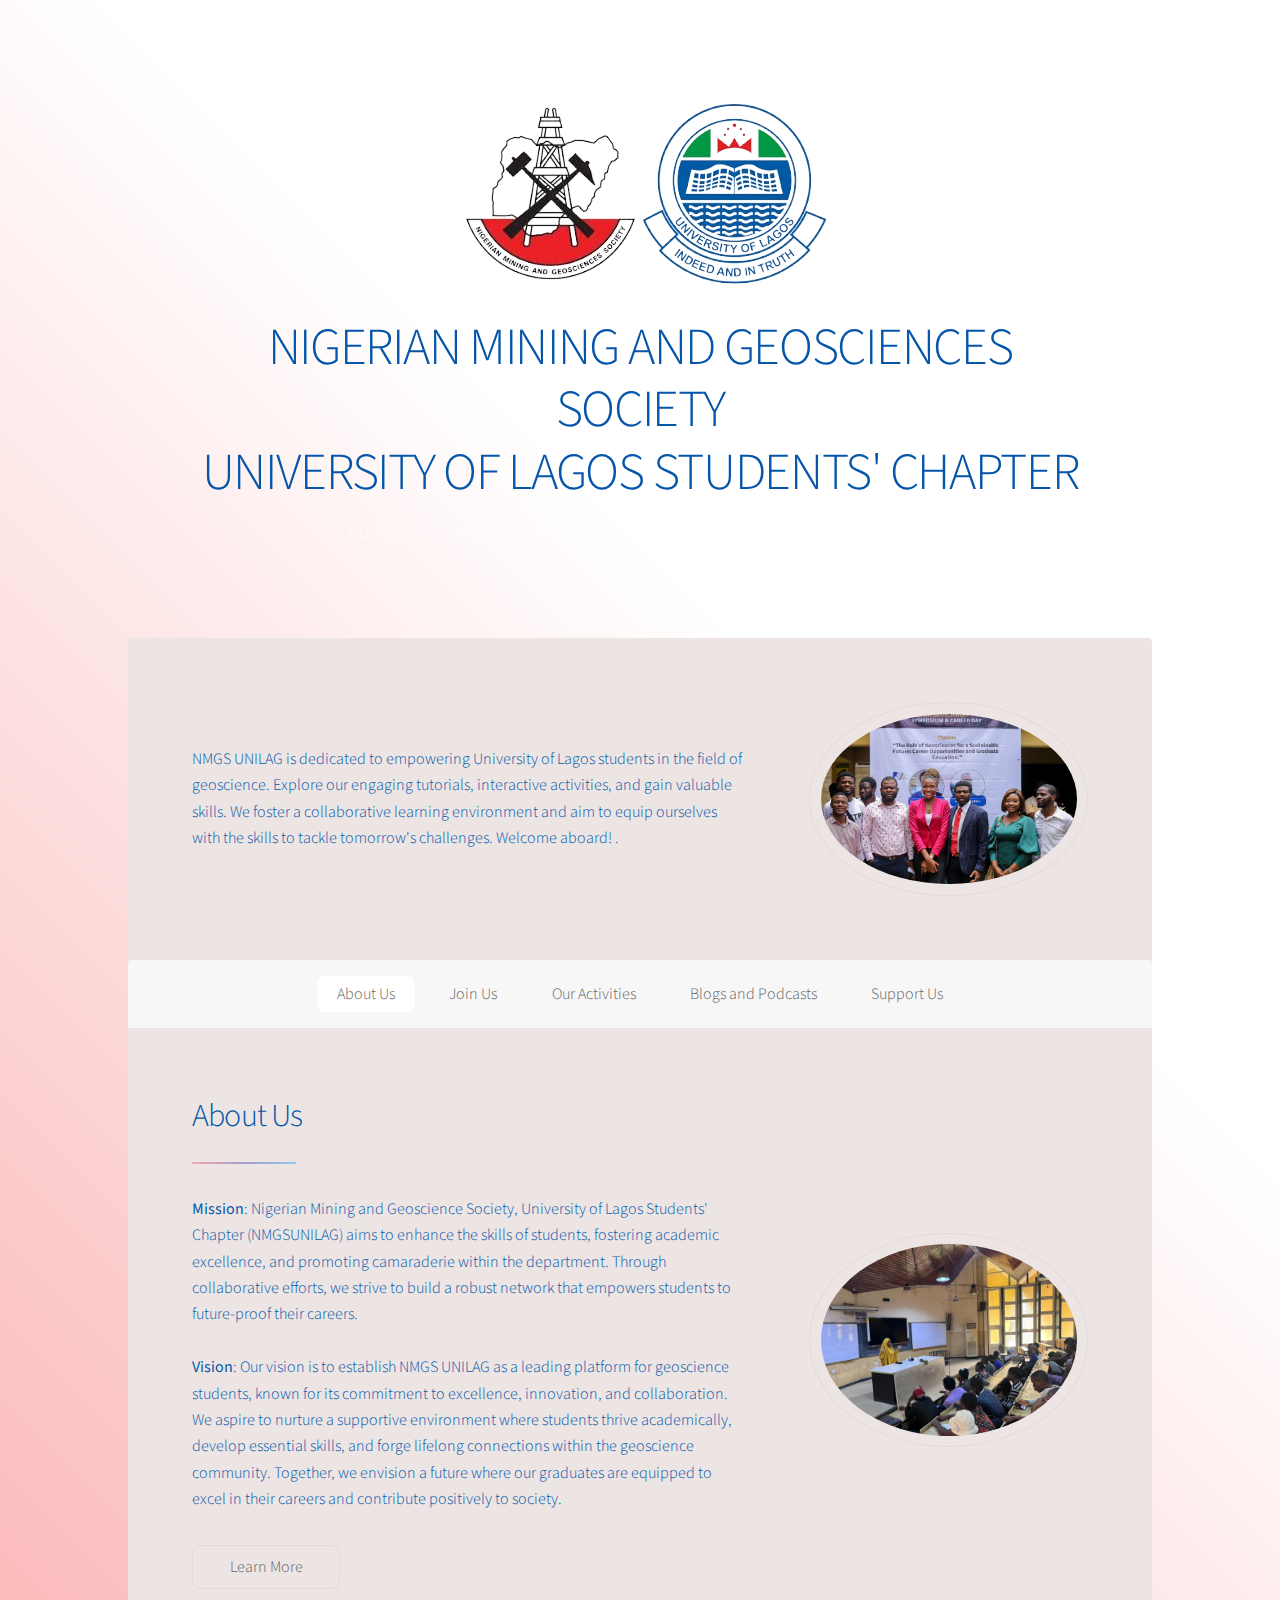
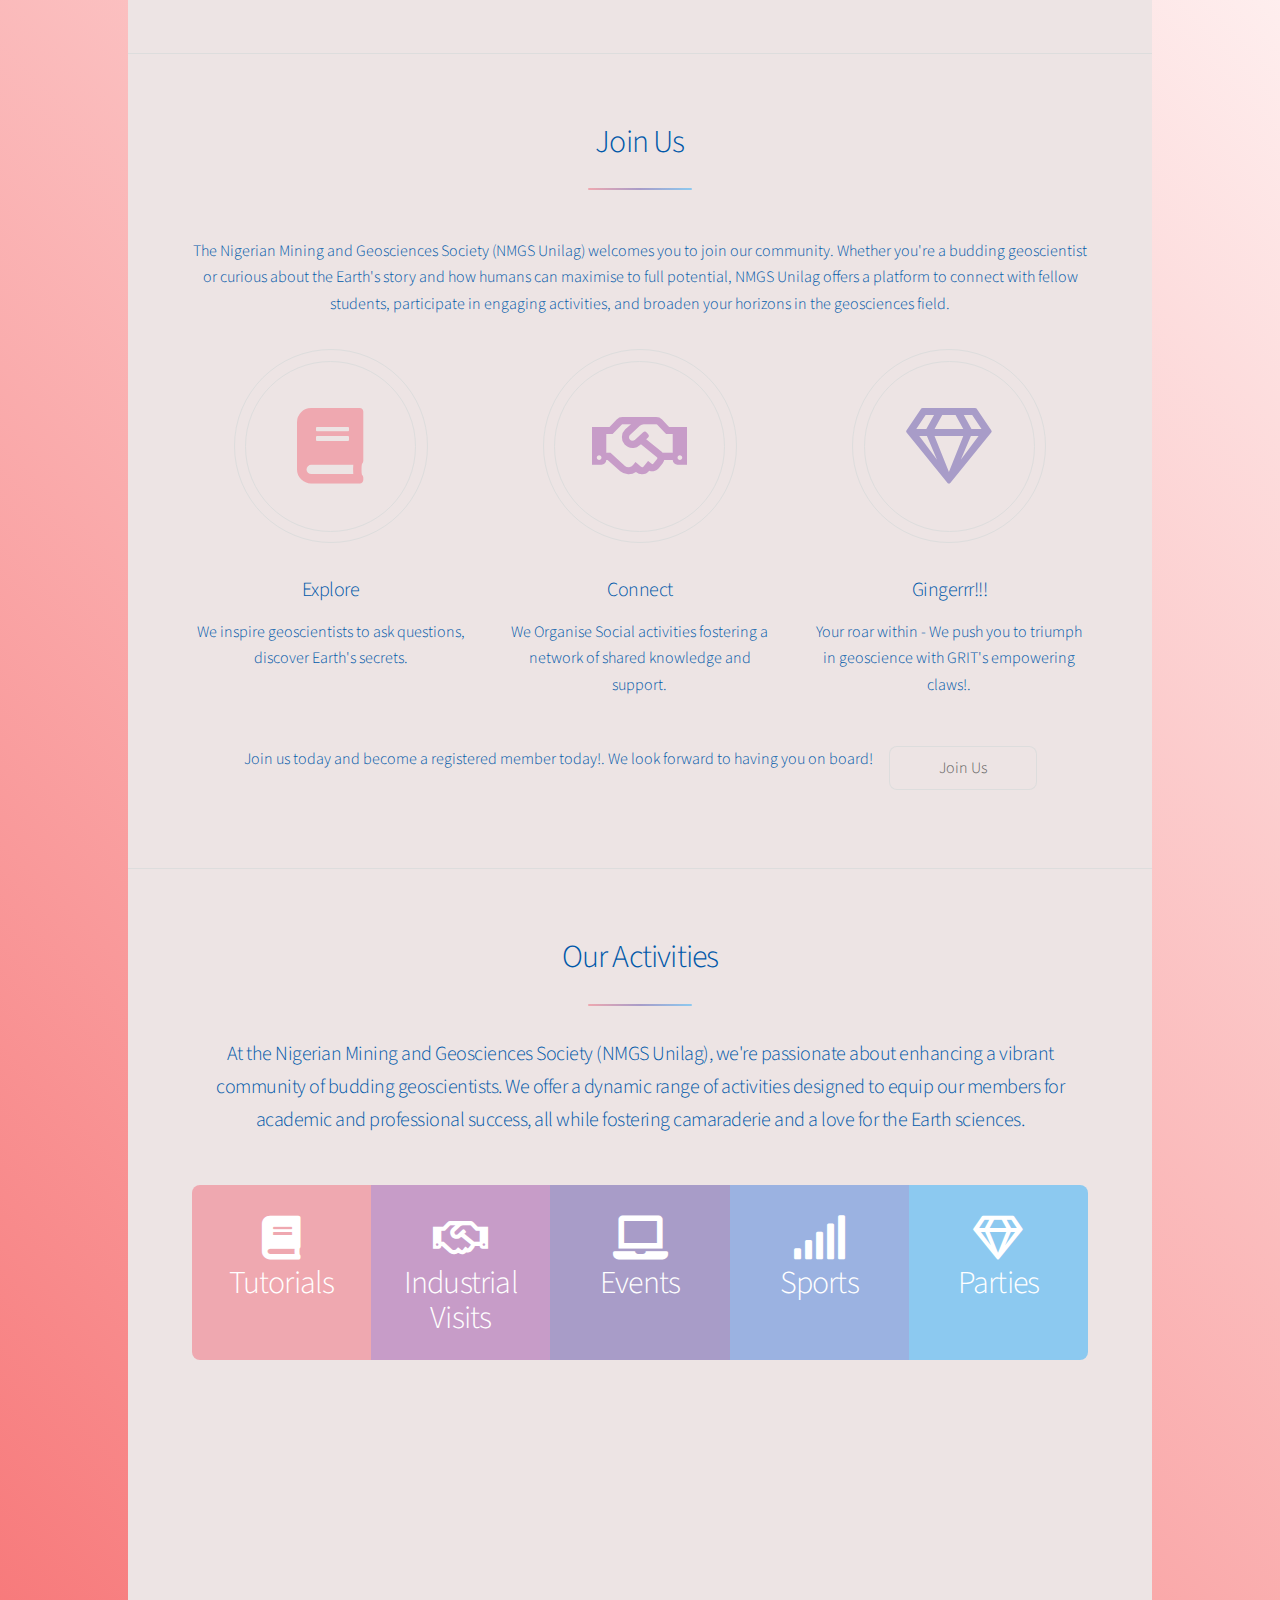
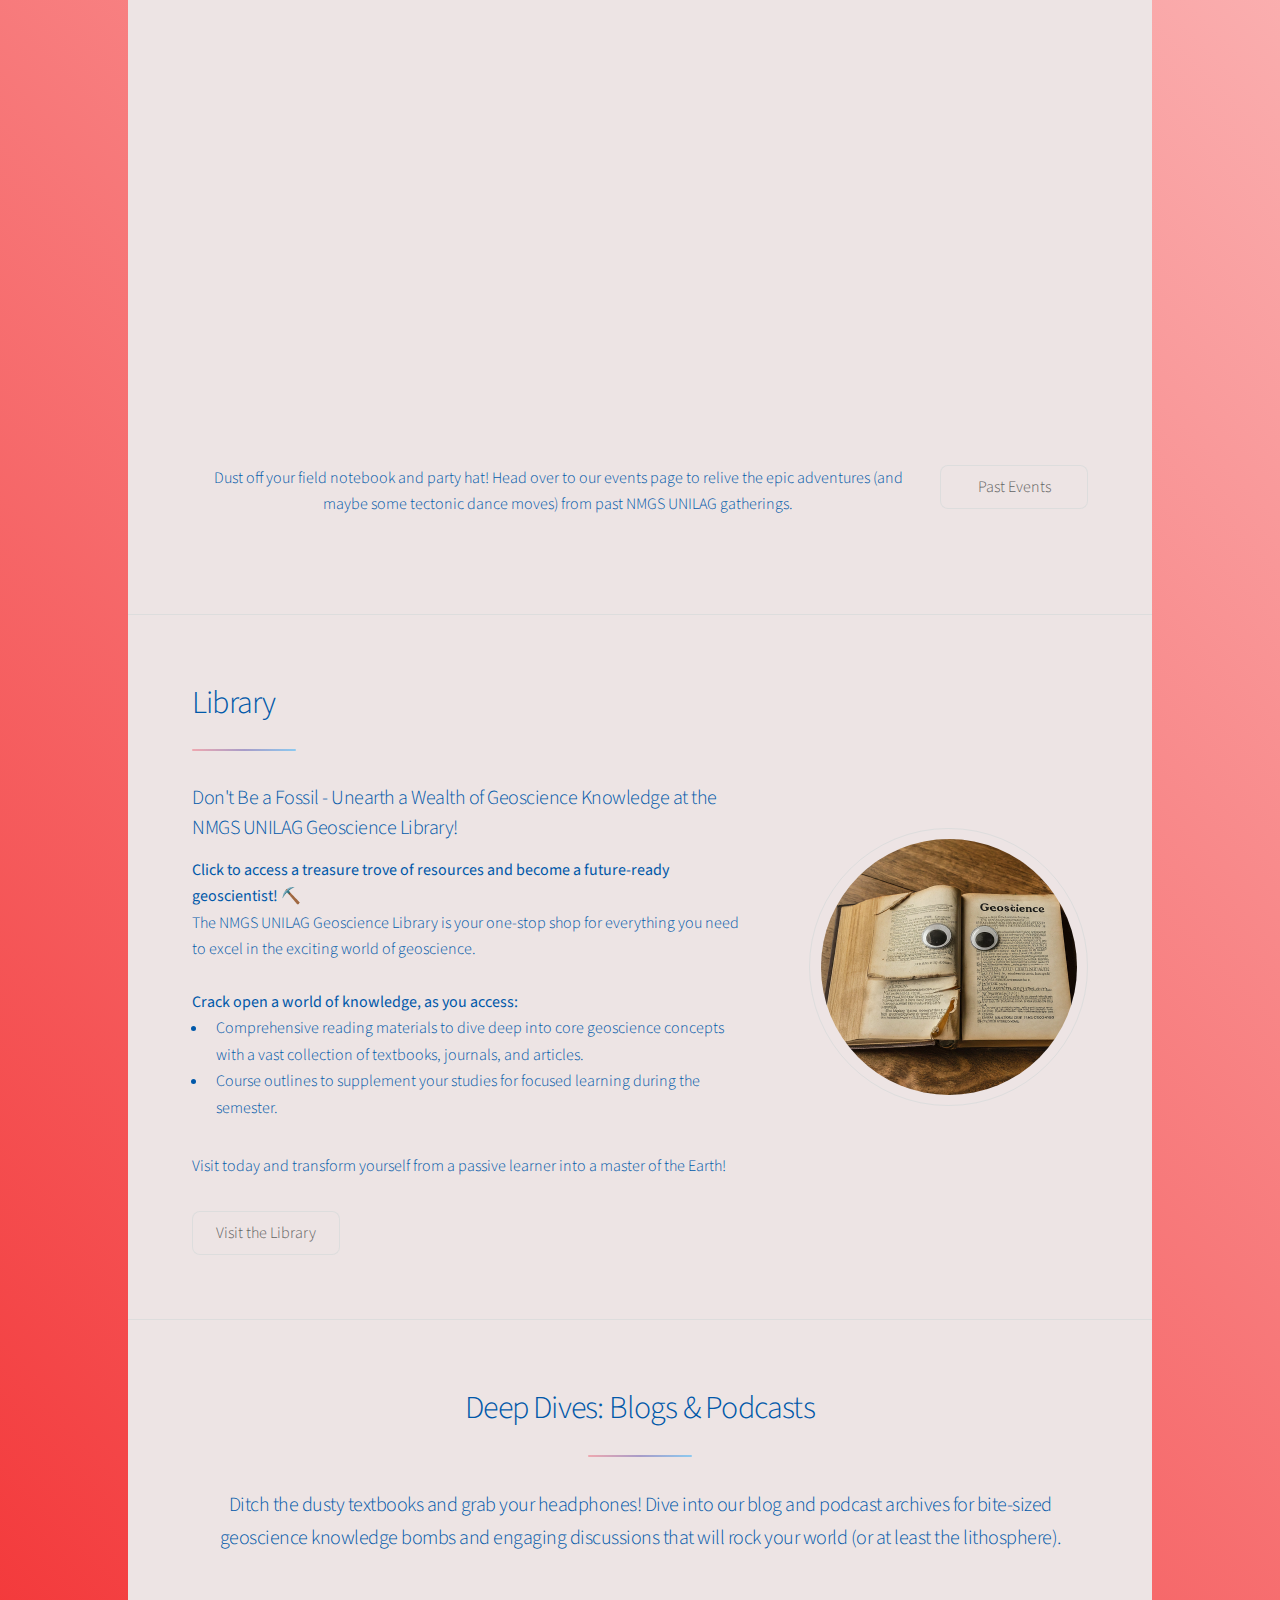
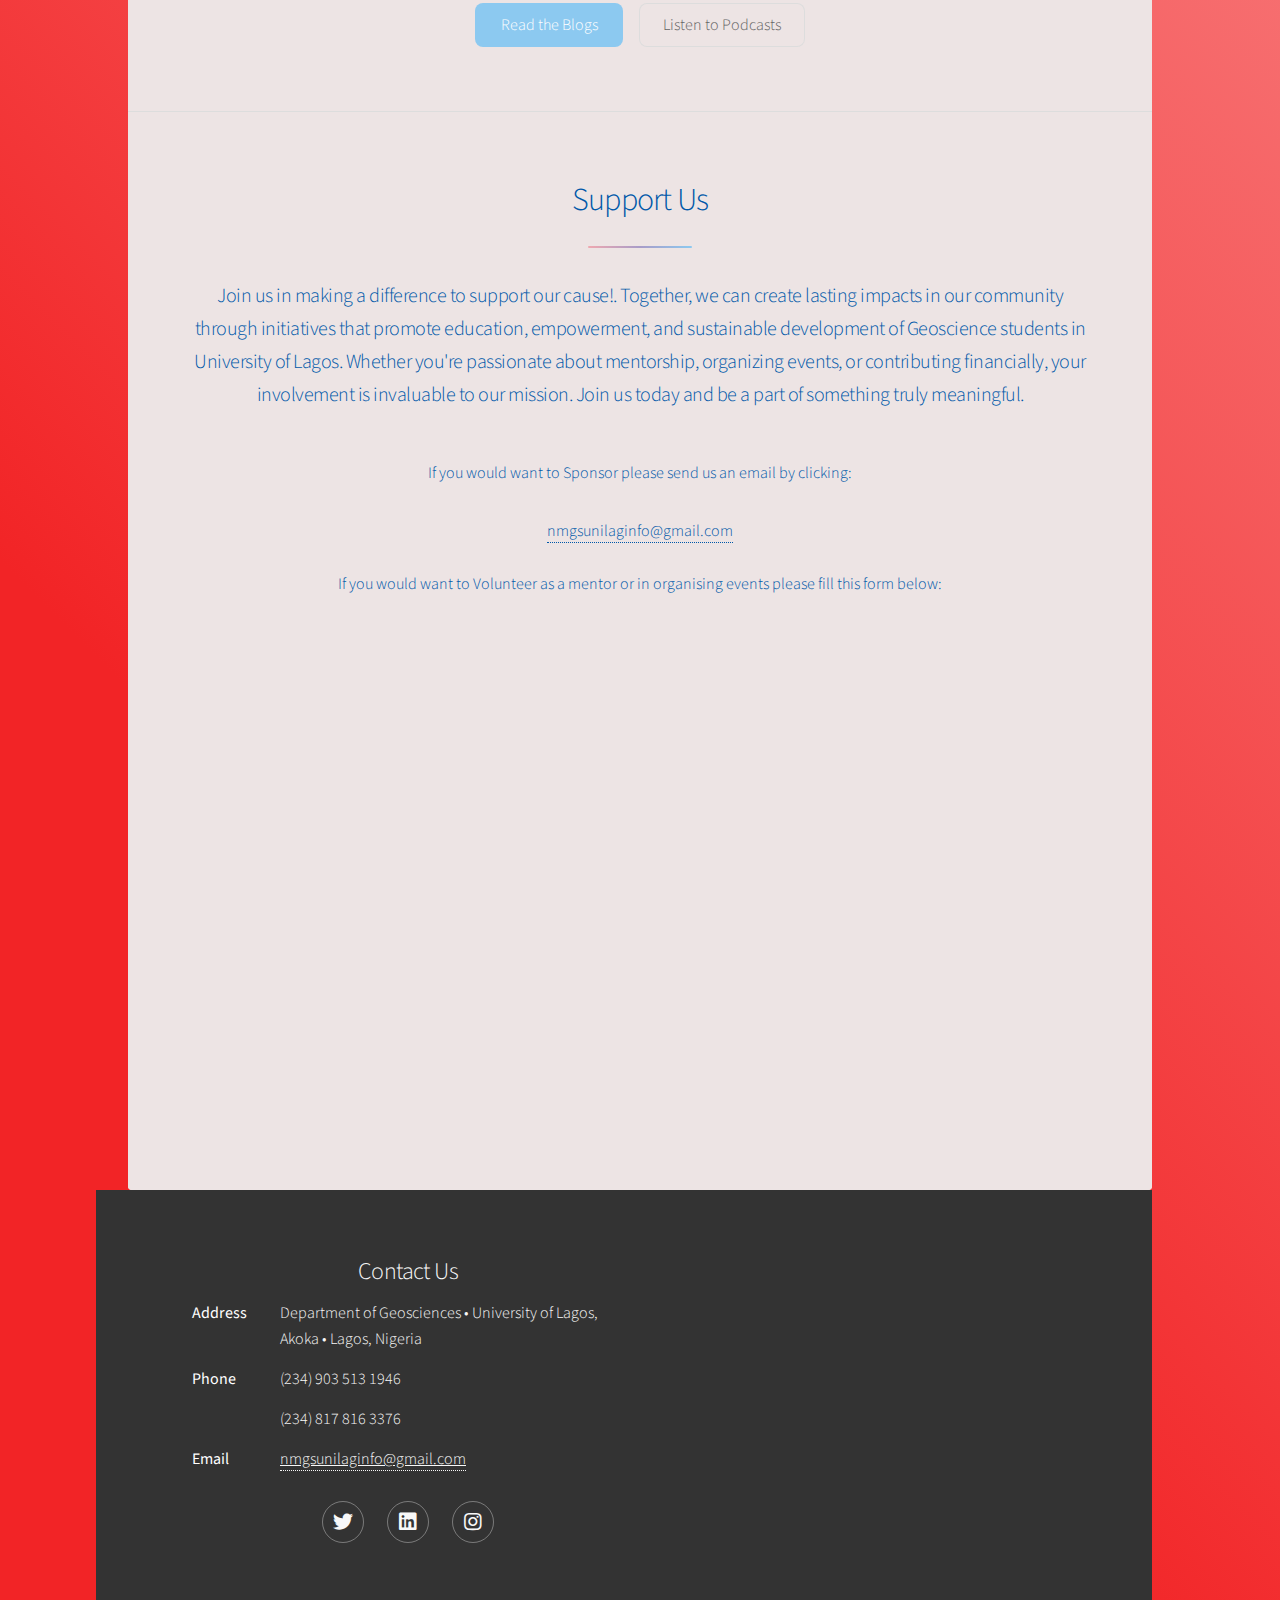
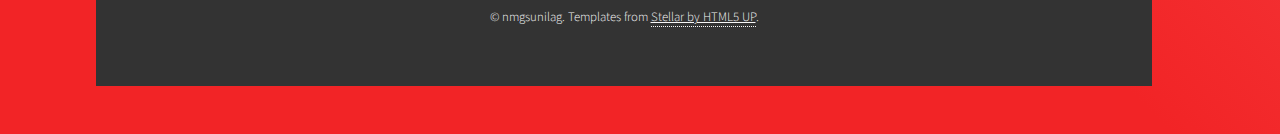
==== commit 51eb52b5: "update copyright" ====
--- a/index.html
+++ b/index.html
@@ -226,41 +226,28 @@
 								</section>
 
 					</div>	</div>
-<!-- Footer -->
-<footer id="footer">
-
-    <section>
-        <h2 style="color: rgb(248, 248, 248);">Contact Us</h2>
-        <dl class="alt">
-            <dt>Address</dt>
-            <dd>Department of Geosciences &bull; University of Lagos, Akoka &bull; Lagos, Nigeria</dd>
-            <dt>Phone</dt>
-            <dd>(234) 903 513 1946</dd>
-            <dd>(234) 817 816 3376</dd>
-            <dt>Email</dt>
-            <dd><a href="mailto:nmgsunilaginfo@gmail.com">nmgsunilaginfo@gmail.com</a></dd>
-        </dl>
-        <ul class="icons">
-            <li><a href="https://twitter.com/NMGSUNILAG" class="icon brands fa-twitter alt"><span class="label">Twitter</span></a></li>
-            <li><a href="https://www.linkedin.com/company/NMGS-UNILAG" class="icon brands fa-linkedin alt"><span class="label">LinkedIn</span></a></li>
-            <li><a href="https://www.instagram.com/nmgsunilag/" class="icon brands fa-instagram alt"><span class="label">Instagram</span></a></li>
-        </ul>
-    </section>
-    <!-- Centered copyright text -->
-    <p class="copyright">&copy; nmgsunilag. Templates from <a href="https://html5up.net/" target="_blank">Stellar by HTML5 UP</a>.</p>
-</footer>
-
-<style>
-    /* Center the copyright text */
-    #footer {
-        text-align: center;
-    }
-    #footer .copyright {
-        margin-top: 1em;
-        font-size: 0.9em; /* Adjust font size if needed */
-        color: rgb(248, 248, 248);
-    }
-</style>
+					<footer id="footer">
+						<div class="contact-center">
+							<section>
+								<h2>Contact Us</h2>
+								<dl class="alt">
+									<dt>Address</dt>
+									<dd>Department of Geosciences &bull; University of Lagos, Akoka &bull; Lagos, Nigeria</dd>
+									<dt>Phone</dt>
+									<dd>(234) 903 513 1946</dd>
+									<dd>(234) 817 816 3376</dd>
+									<dt>Email</dt>
+									<dd><a href="mailto:nmgsunilaginfo@gmail.com">nmgsunilaginfo@gmail.com</a></dd>
+								</dl>
+								<ul class="icons">
+									<li><a href="https://twitter.com/NMGSUNILAG" class="icon brands fa-twitter alt"><span class="label">Twitter</span></a></li>
+									<li><a href="https://www.linkedin.com/company/NMGS-UNILAG" class="icon brands fa-linkedin alt"><span class="label">LinkedIn</span></a></li>
+									<li><a href="https://www.instagram.com/nmgsunilag/" class="icon brands fa-instagram alt"><span class="label">Instagram</span></a></li>
+								</ul>
+							</section>
+						</div>
+						<p class="copyright">&copy; nmgsunilag. Templates from <a href="https://html5up.net/" target="_blank">Stellar by HTML5 UP</a>.</p>
+					</footer>
 
 
 		
--- a/assets/css/main.css
+++ b/assets/css/main.css
@@ -1954,6 +1954,67 @@
 .home-button:hover {
 	background-color: #EDE4E4; /* Slightly darker green on hover */
 }
+    /* Footer styling */
+    #footer {
+        background-color: #333;
+        color: #f8f8f8;
+        padding: 20px;
+        text-align: center;
+    }
+
+    /* Center the contact information block */
+    .contact-center {
+        display: flex;
+        justify-content: center;
+    }
+
+    /* Section title styling */
+    #footer h2 {
+        font-size: 1.5em;
+        color: #f8f8f8;
+        margin-bottom: 10px;
+    }
+
+    /* Contact information styling */
+    #footer dl {
+        text-align: left;
+        margin: 0 auto;
+    }
+
+    /* Icons styling */
+    #footer .icons {
+        list-style: none;
+        padding: 0;
+        margin-top: 15px;
+    }
+
+    #footer .icons li {
+        display: inline-block;
+        margin: 0 5px;
+    }
+
+    #footer .icons a {
+        color: #f8f8f8;
+        text-decoration: none;
+    }
+
+    /* Copyright styling */
+    #footer .copyright {
+        font-size: 0.9em;
+        margin-top: 20px;
+        color: #f8f8f8;
+    }
+
+    /* Link styling */
+    #footer a {
+        color: #f8f8f8;
+        text-decoration: underline;
+    }
+
+    /* Hover effect for links */
+    #footer a:hover {
+        color: #ccc;
+    }
 
 		input[type="submit"]:hover,
 		input[type="reset"]:hover,
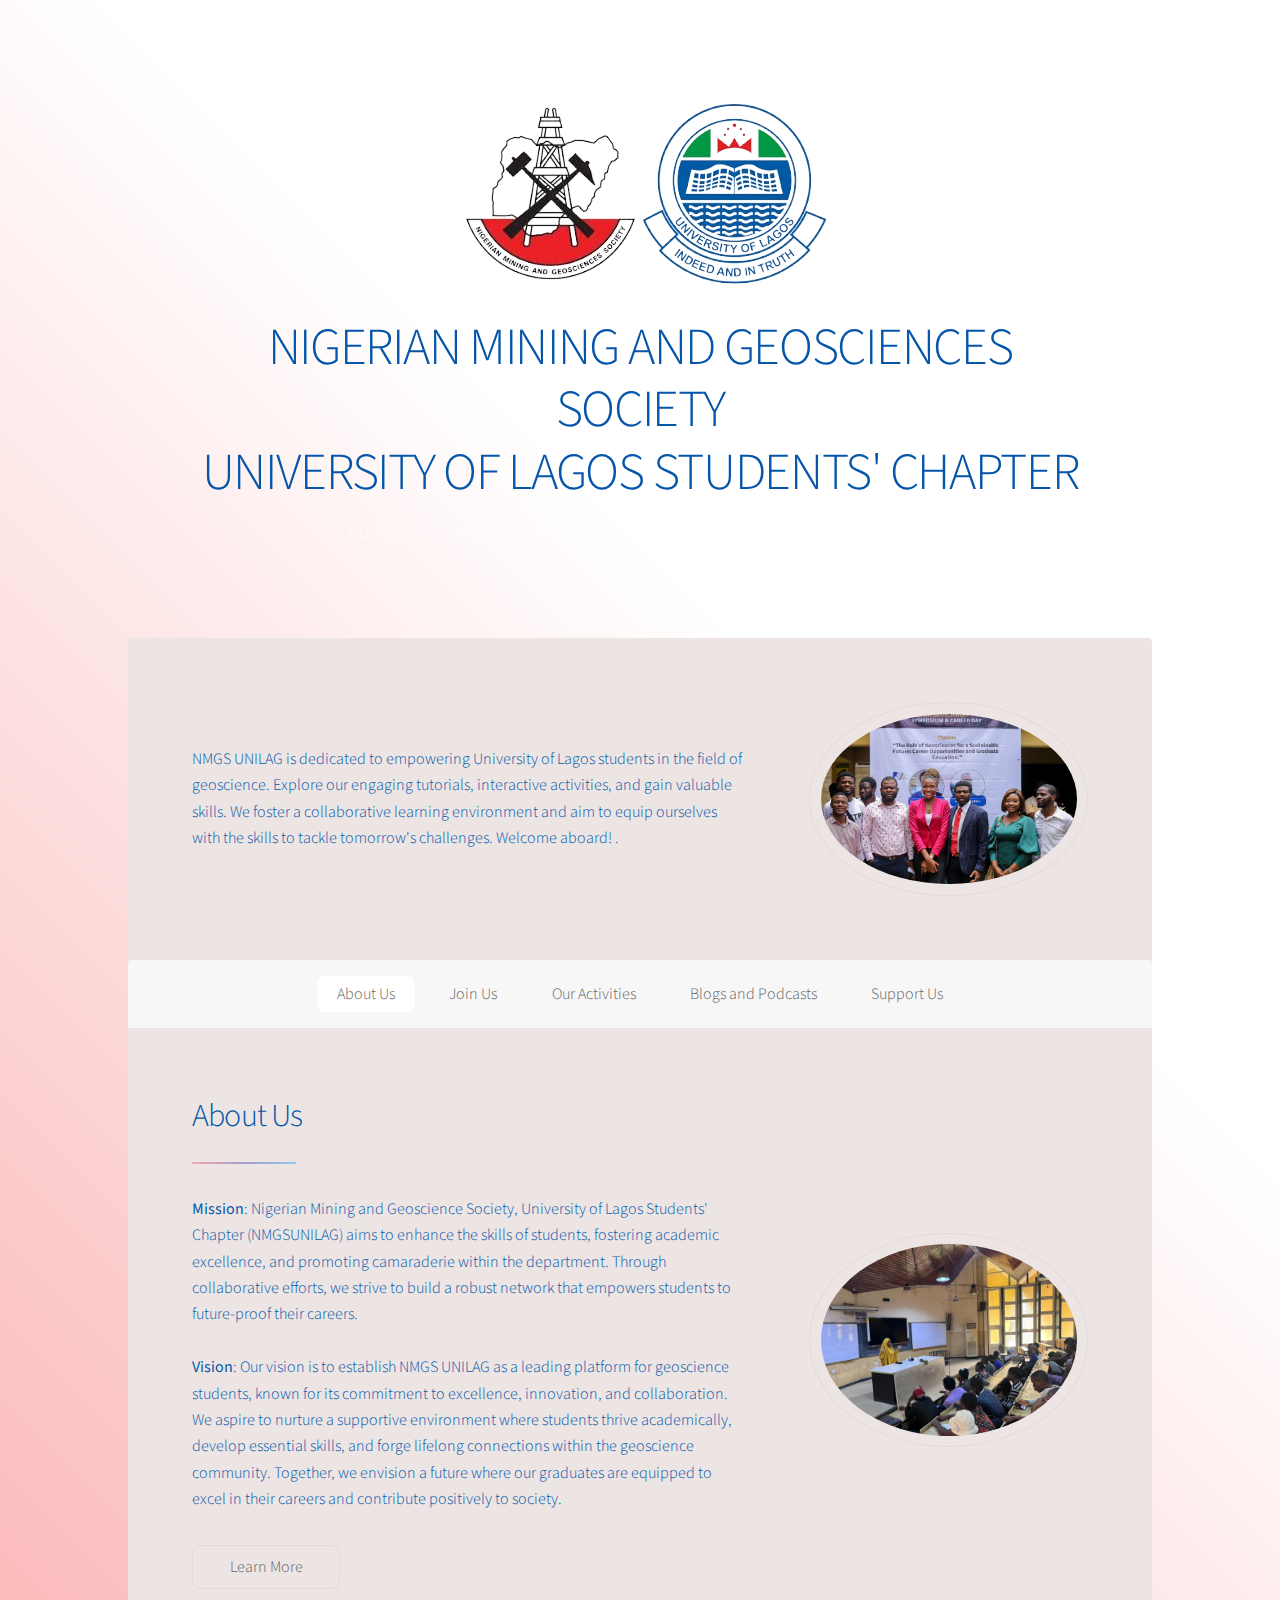
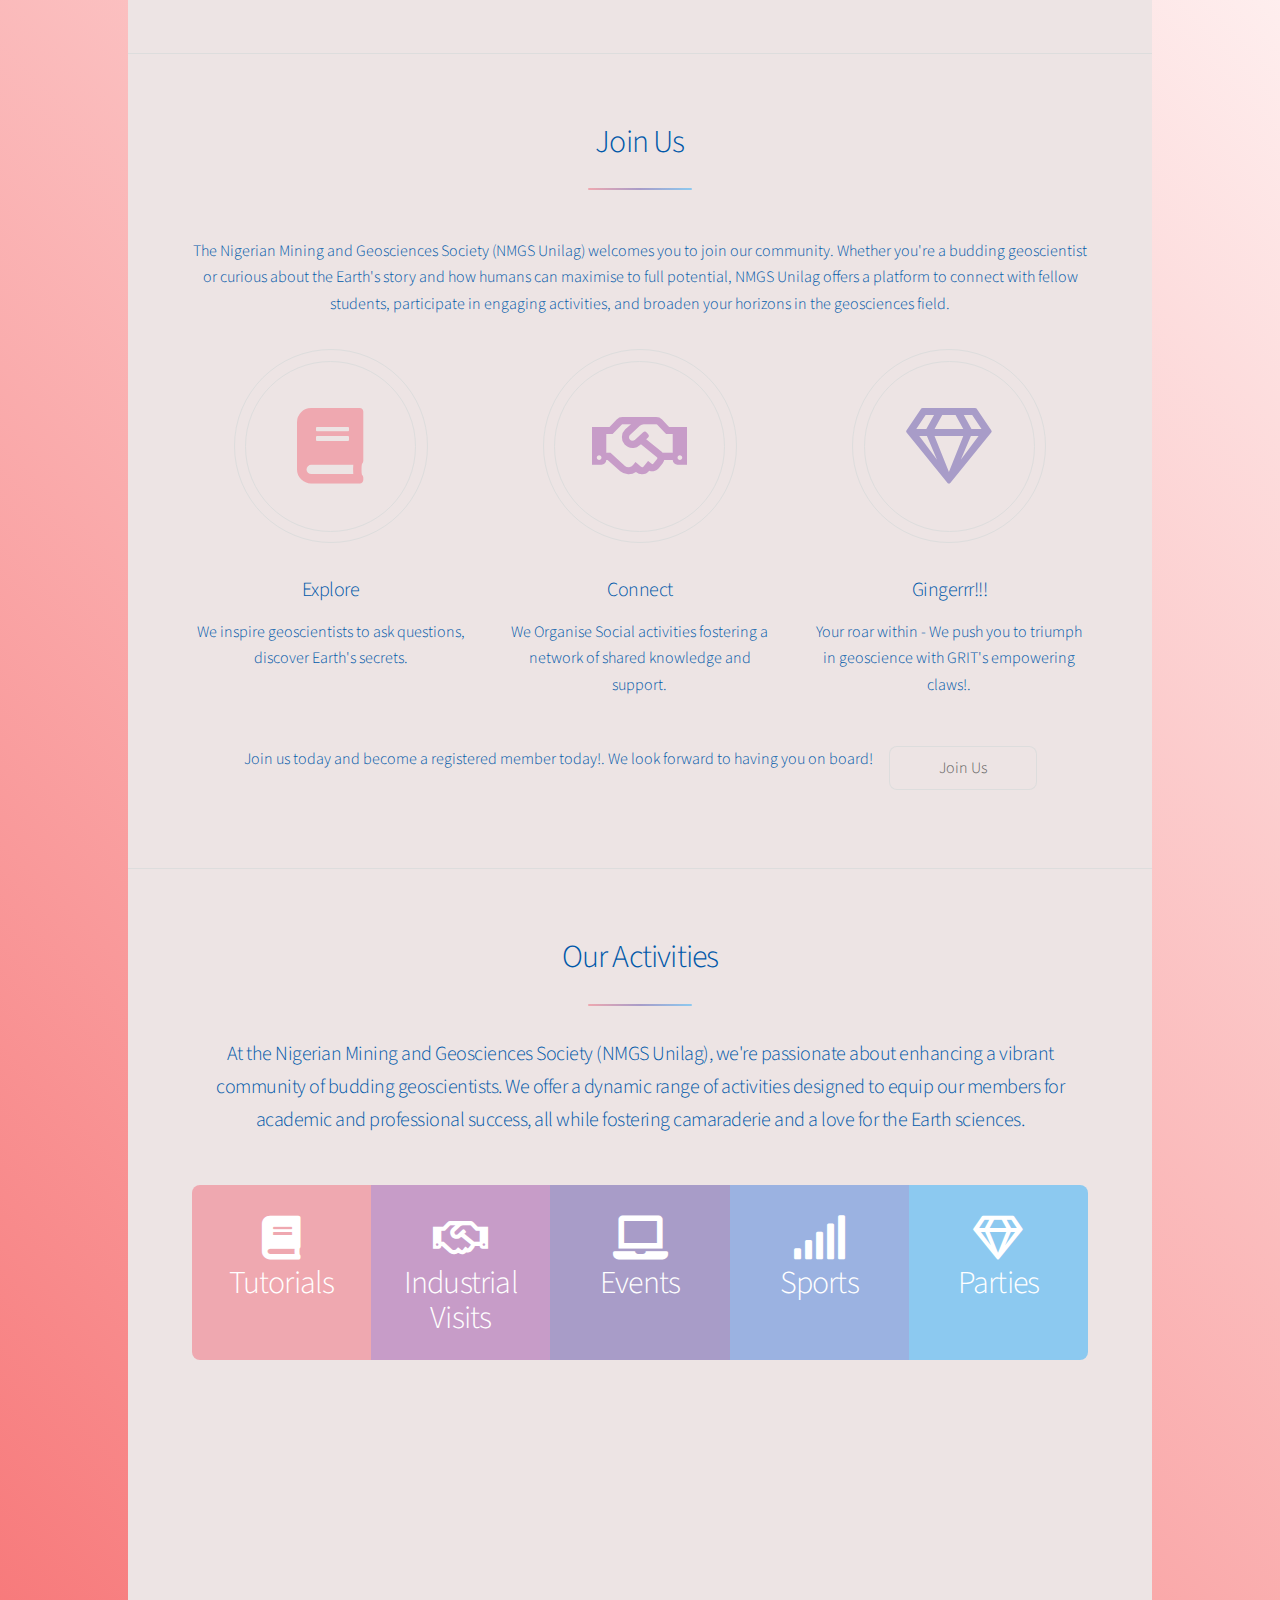
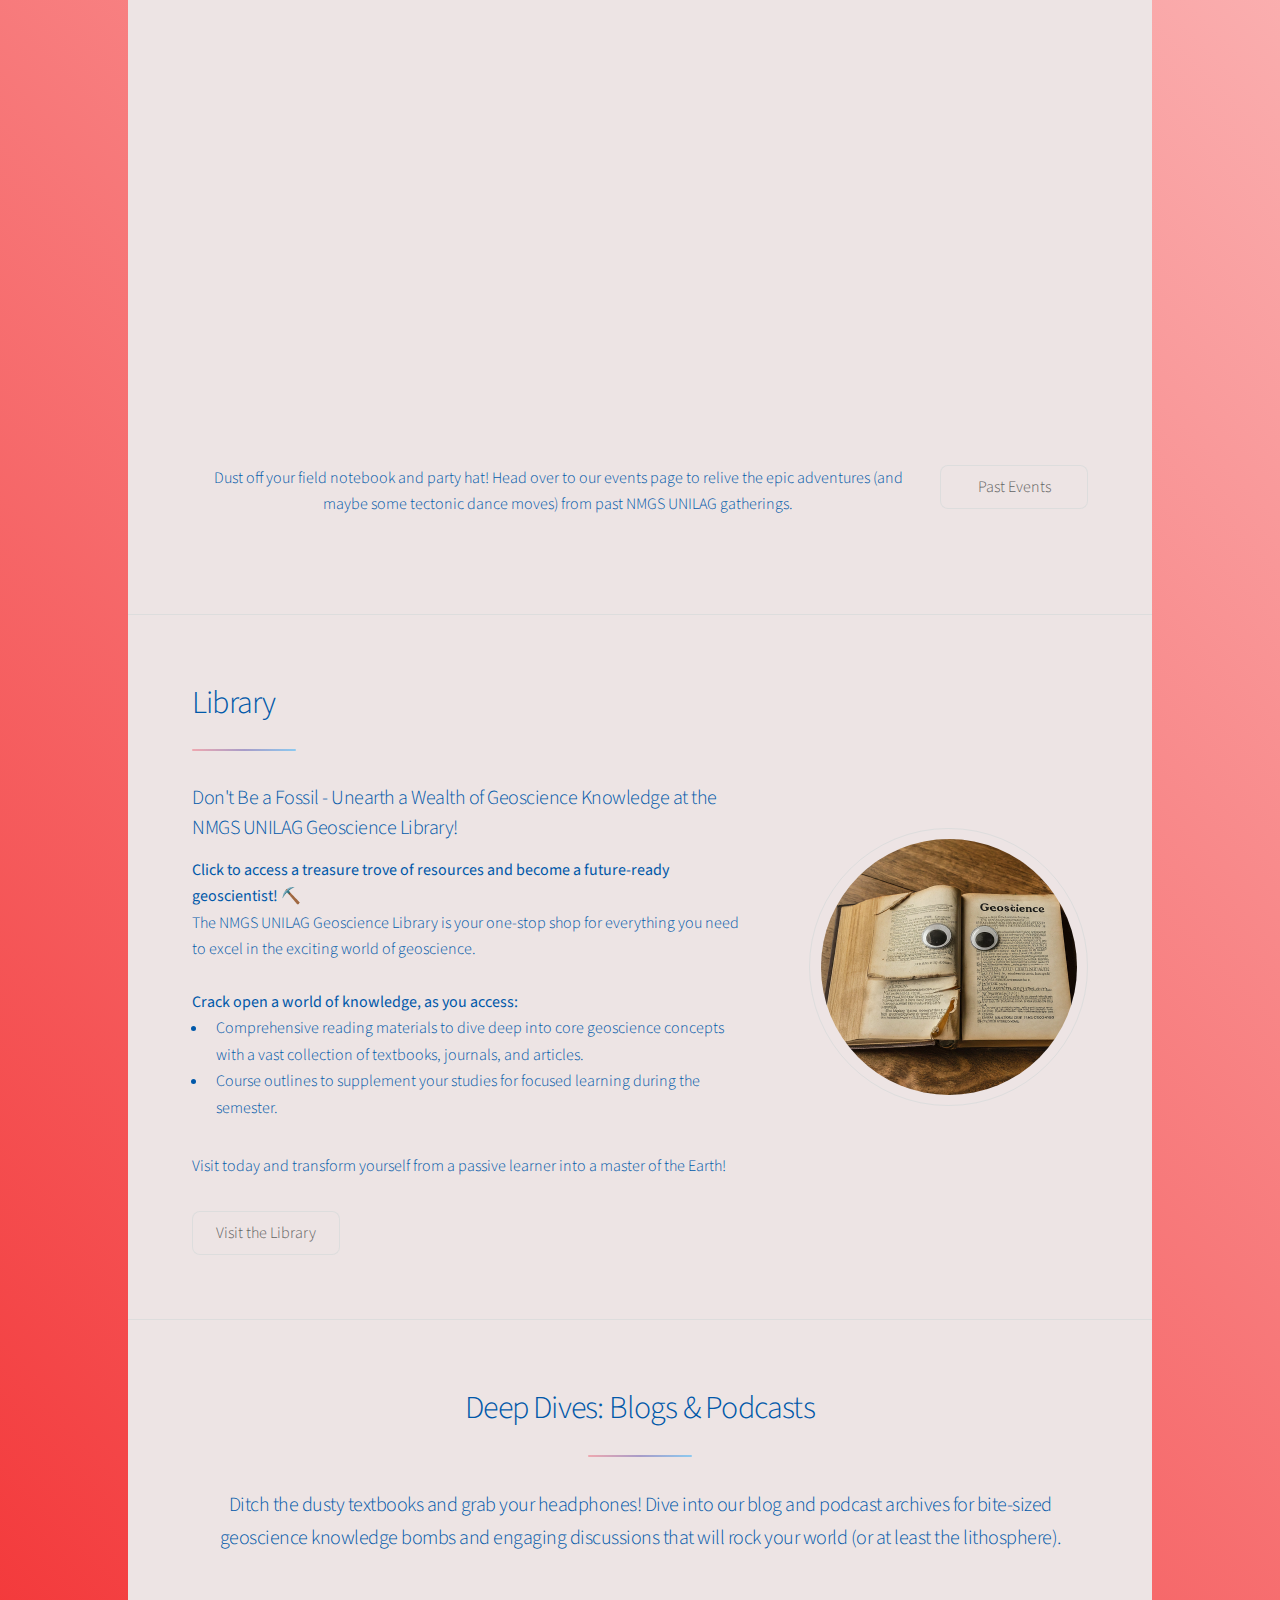
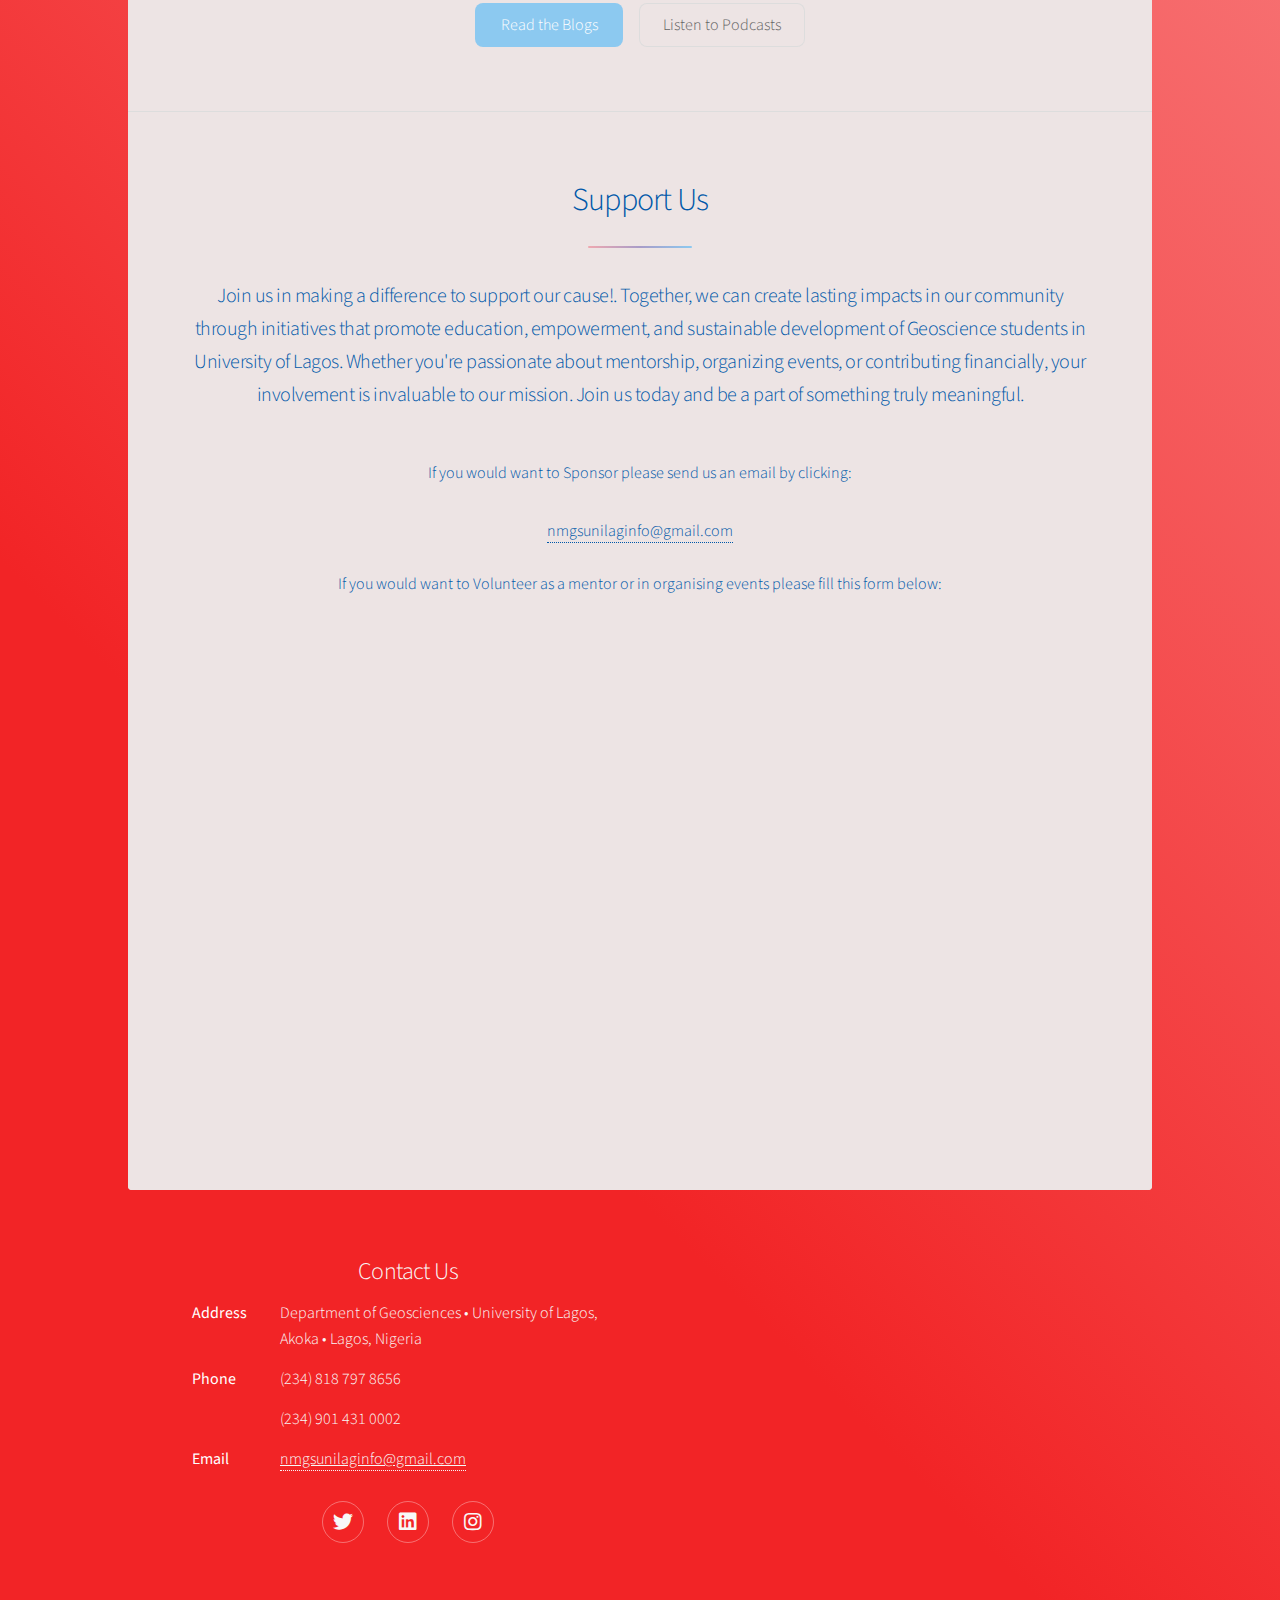
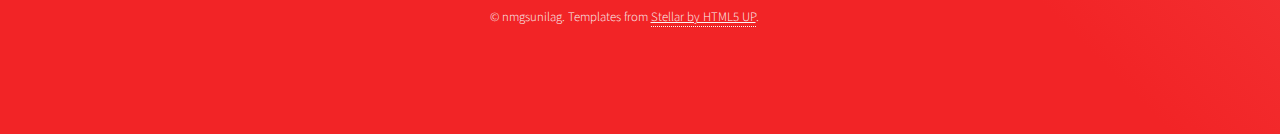
==== commit 3bdd8eeb: "update copyright" ====
--- a/index.html
+++ b/index.html
@@ -234,8 +234,8 @@
 									<dt>Address</dt>
 									<dd>Department of Geosciences &bull; University of Lagos, Akoka &bull; Lagos, Nigeria</dd>
 									<dt>Phone</dt>
-									<dd>(234) 903 513 1946</dd>
-									<dd>(234) 817 816 3376</dd>
+									<dd>(234) 818 797 8656</dd>
+									<dd>(234) 901 431 0002</dd>
 									<dt>Email</dt>
 									<dd><a href="mailto:nmgsunilaginfo@gmail.com">nmgsunilaginfo@gmail.com</a></dd>
 								</dl>
--- a/assets/css/main.css
+++ b/assets/css/main.css
@@ -1956,7 +1956,7 @@
 }
     /* Footer styling */
     #footer {
-        background-color: #333;
+        
         color: #f8f8f8;
         padding: 20px;
         text-align: center;
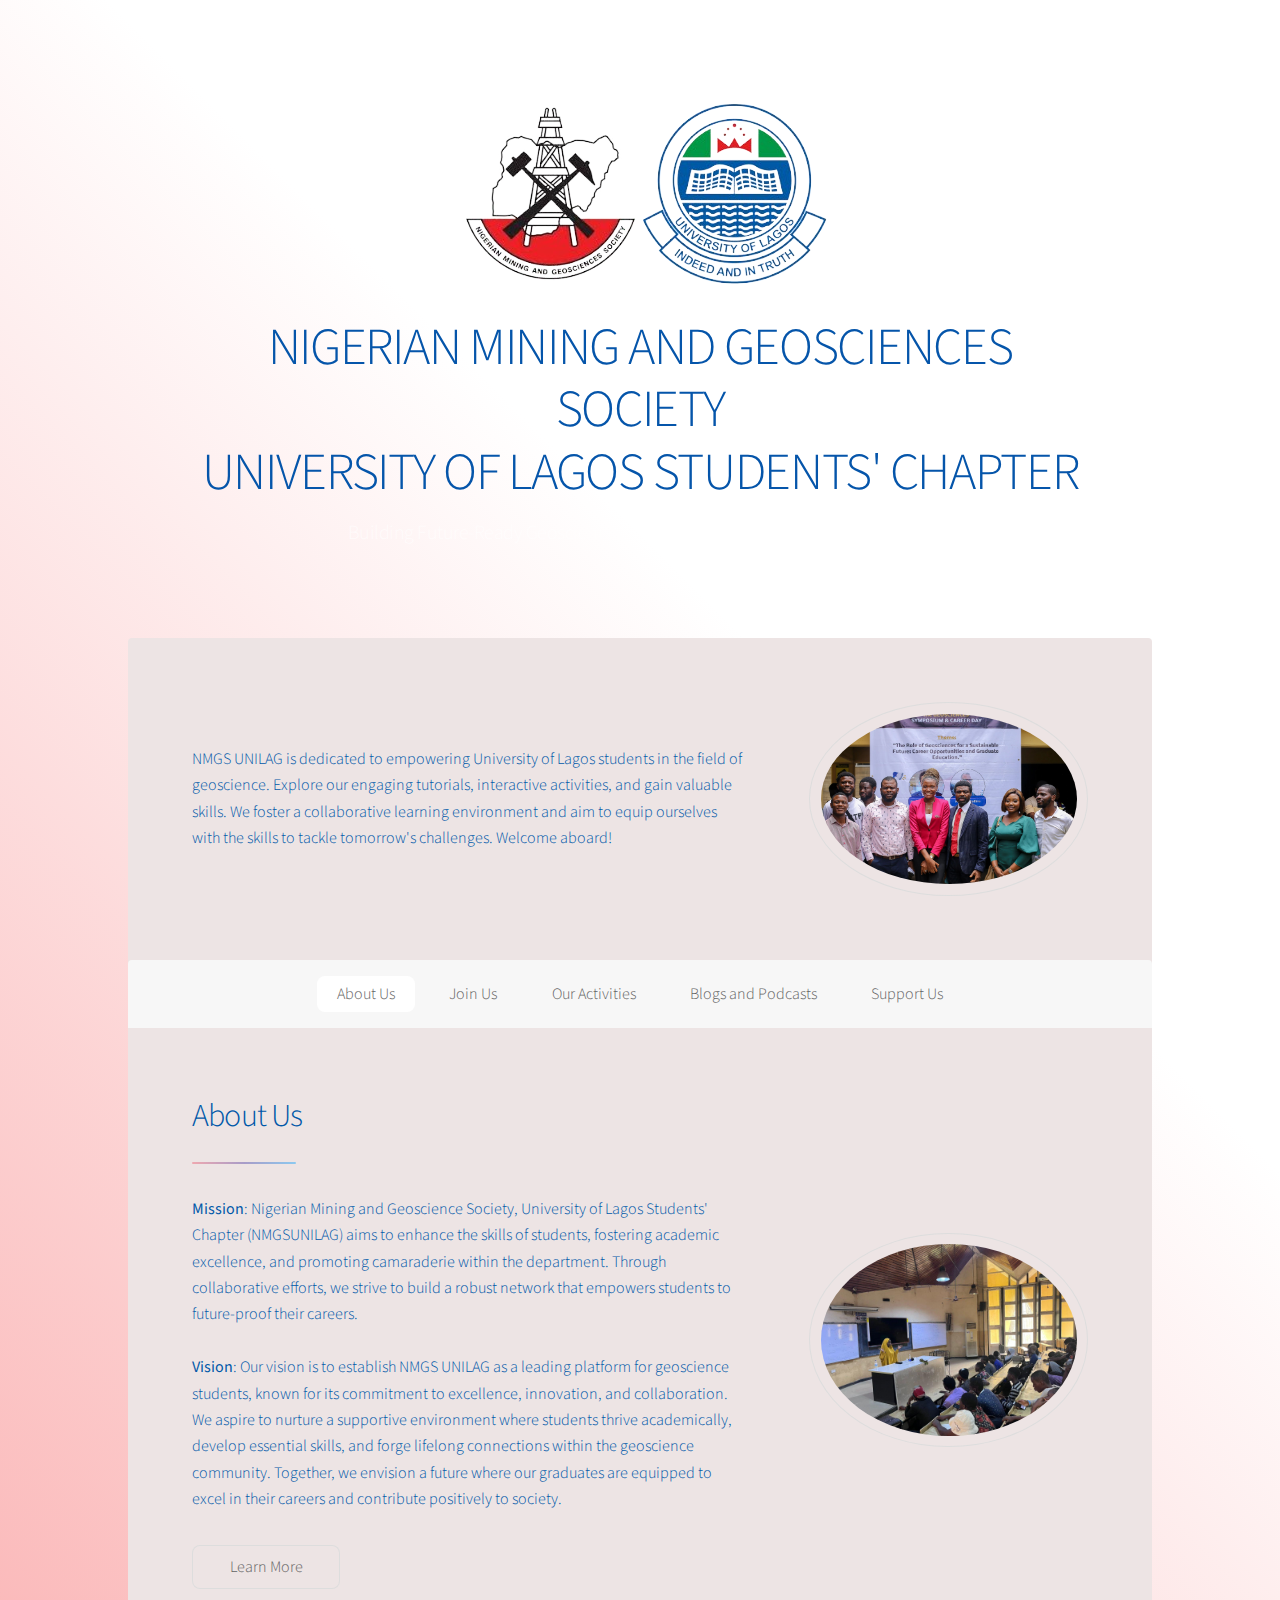
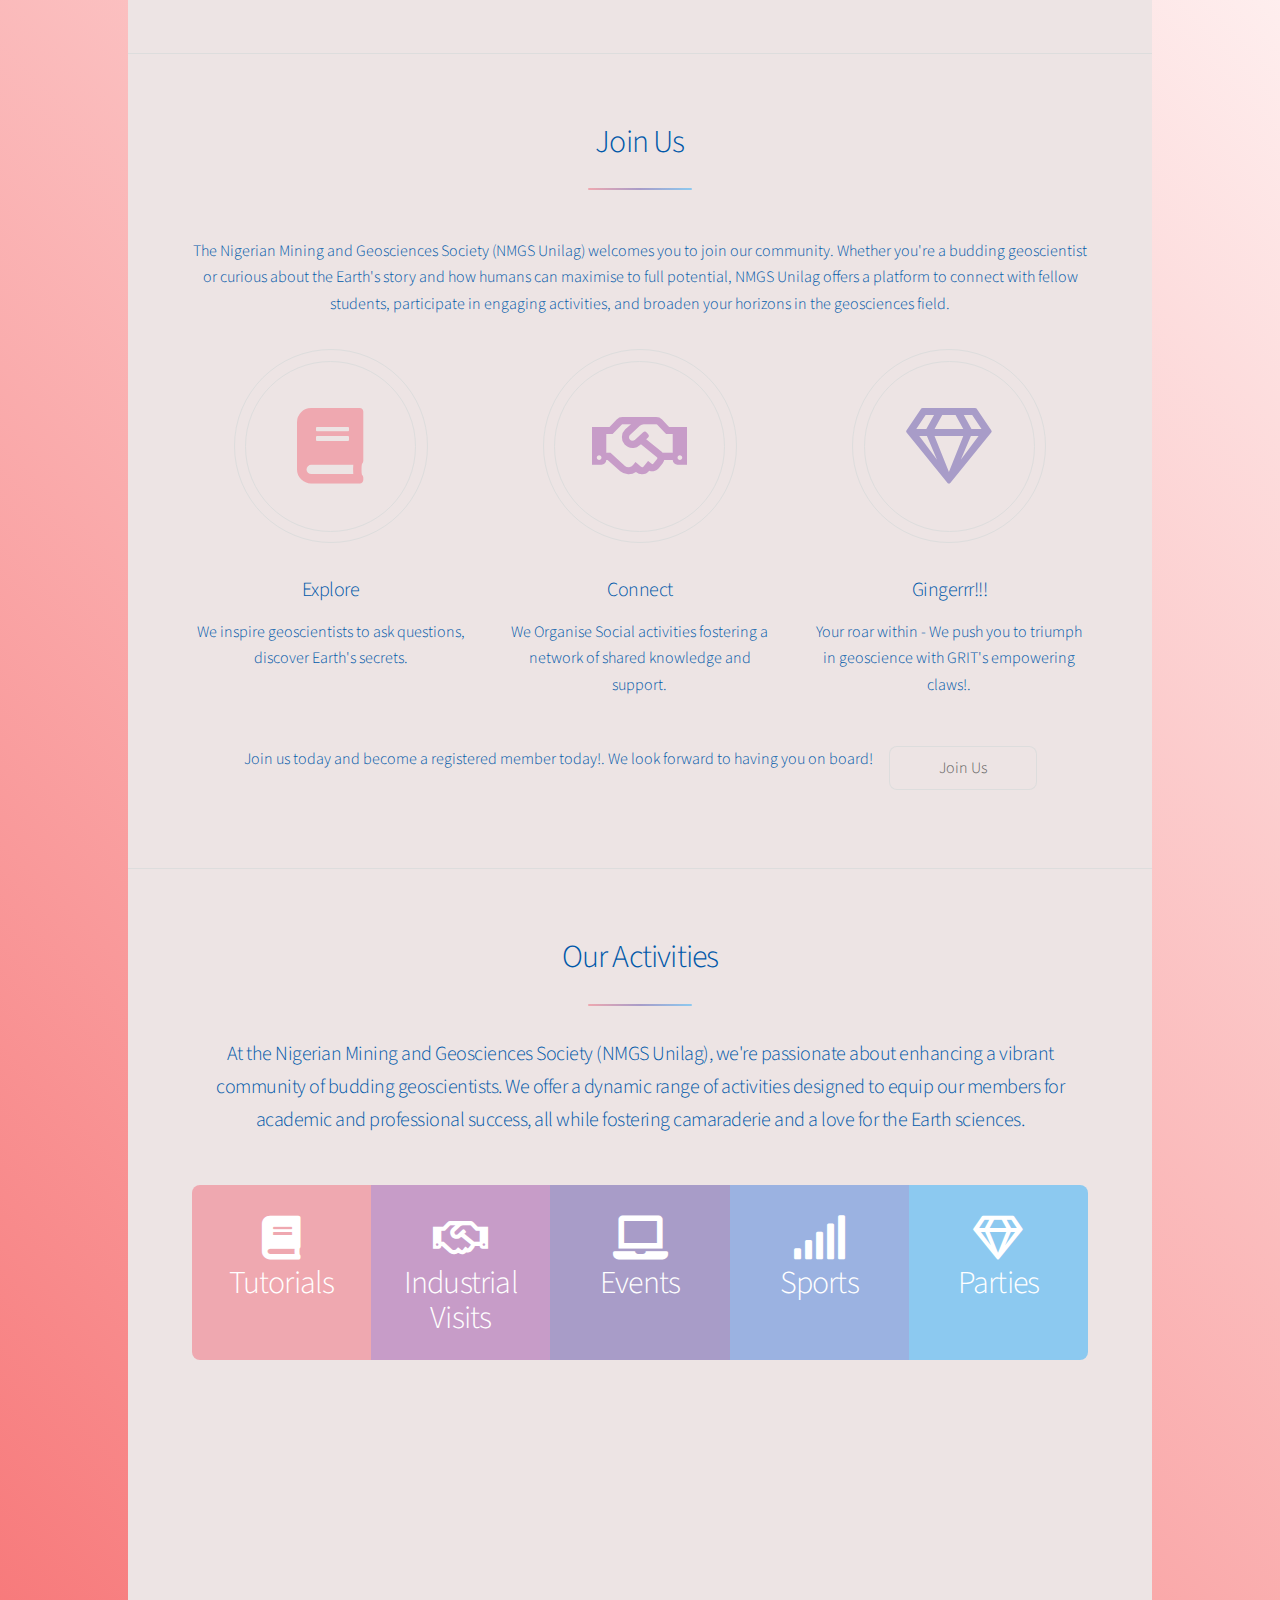
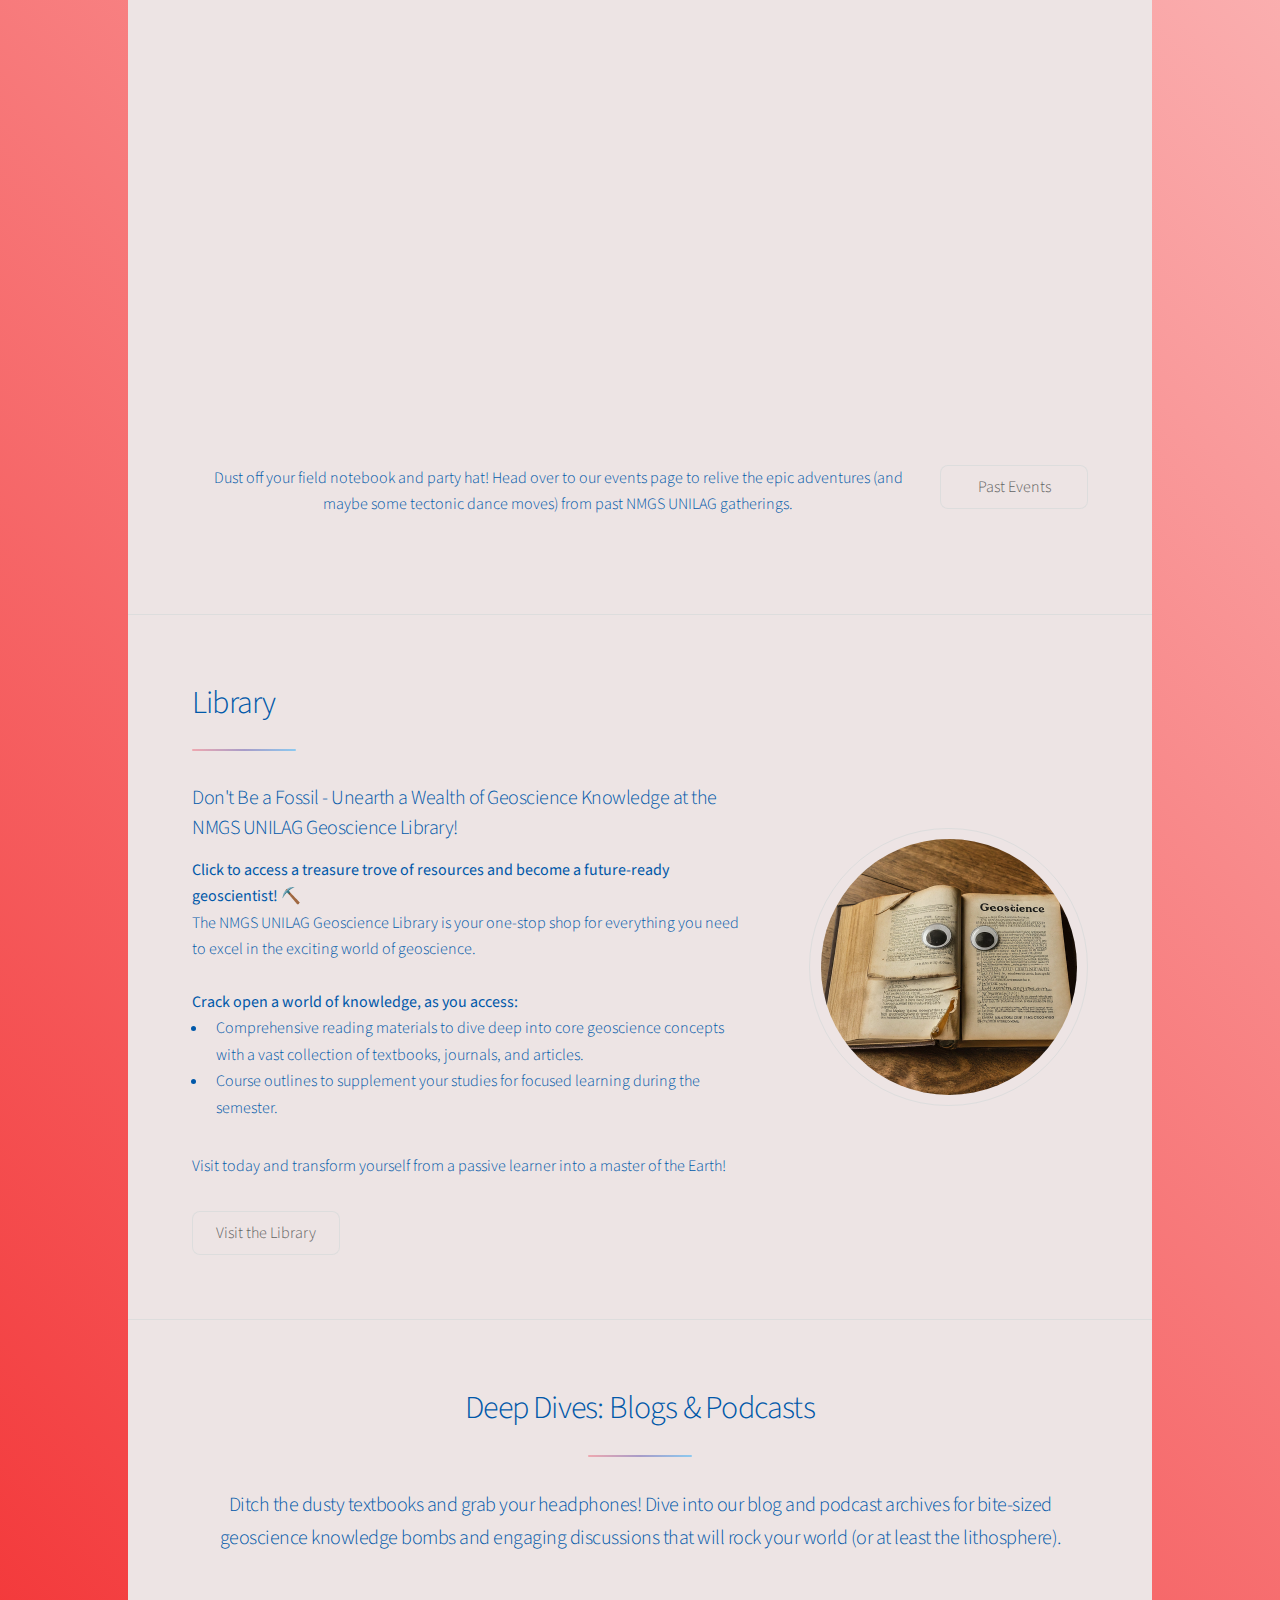
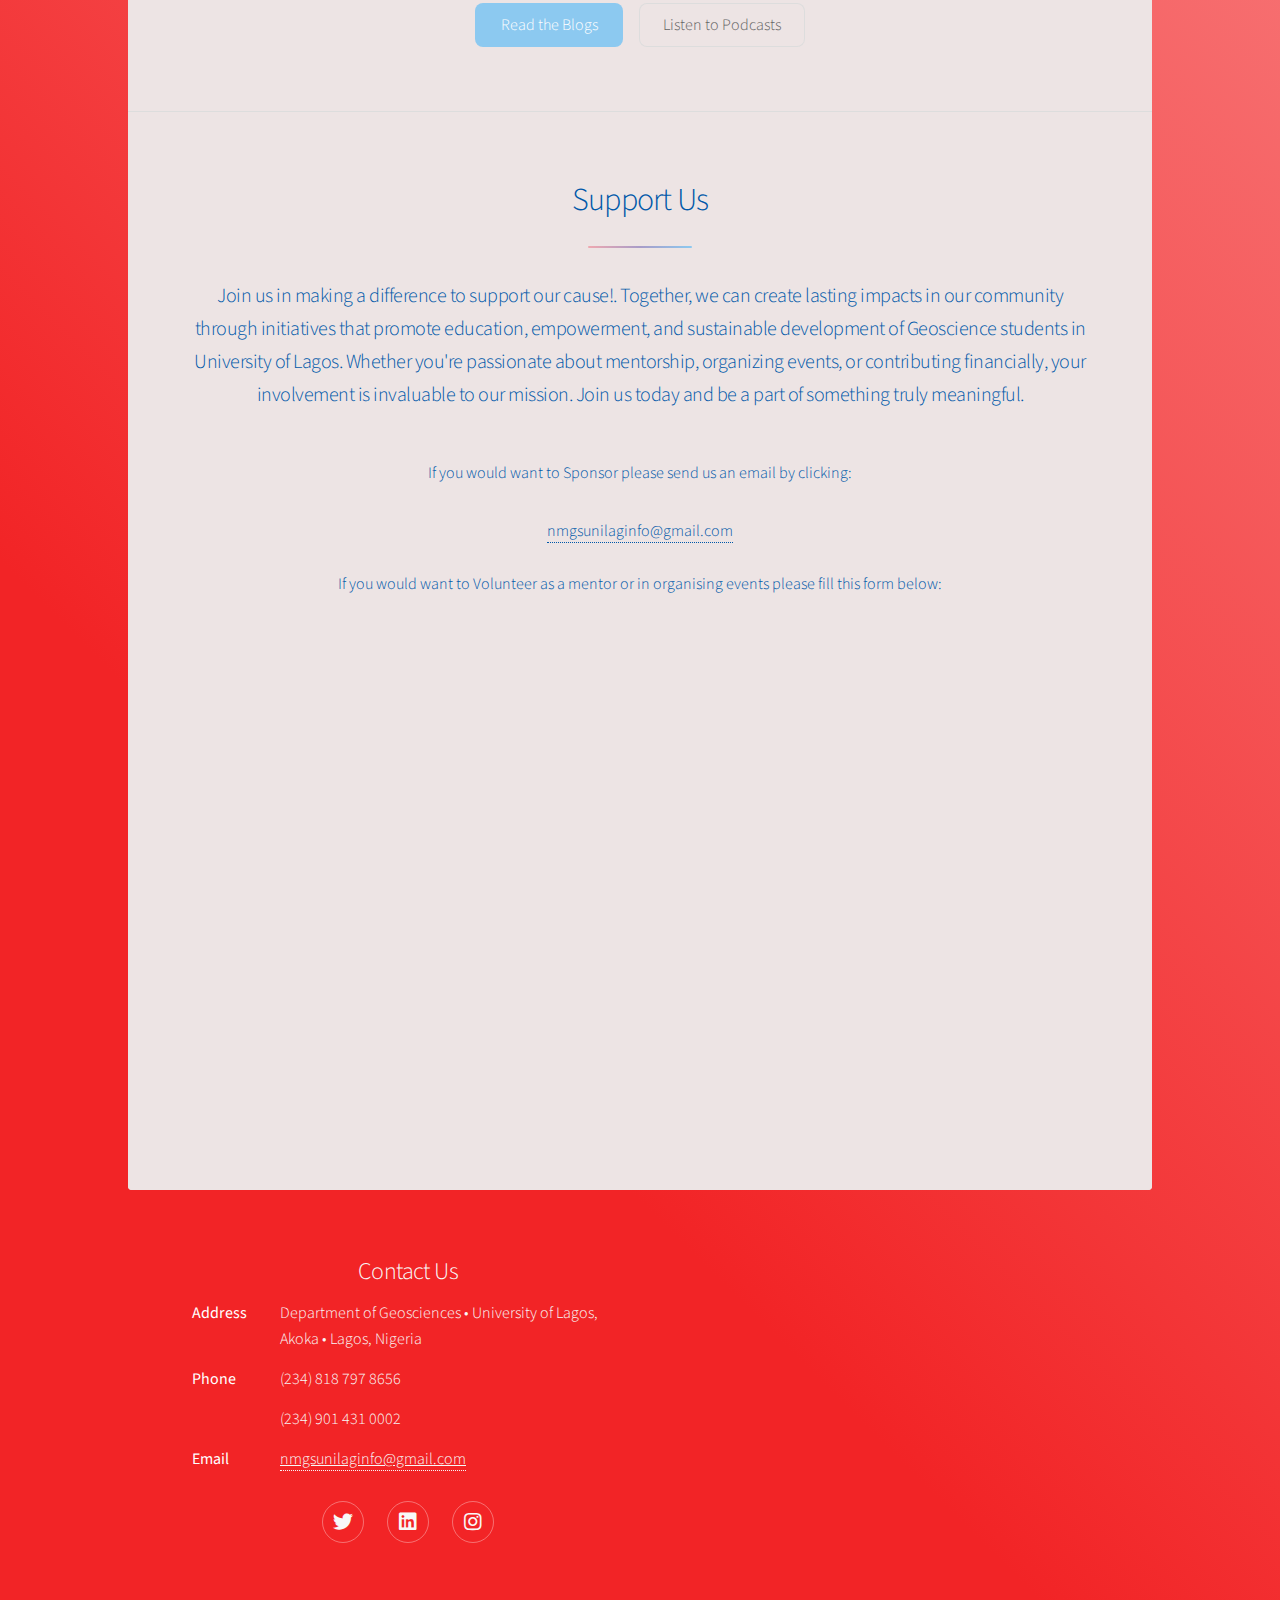
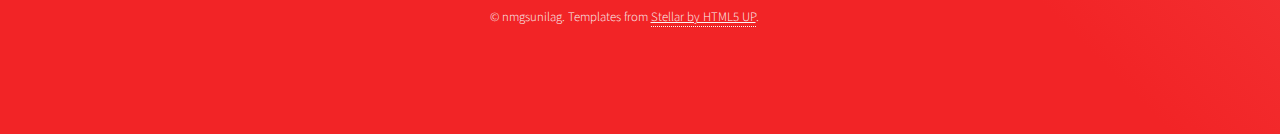
==== commit 35d0855e: "update copyright" ====
--- a/index.html
+++ b/index.html
@@ -36,9 +36,7 @@
 										<!-- <header class="major">
 											<h2>About Us</h2>
 										</header> -->
-										<p>NMGS UNILAG is dedicated to empowering University of Lagos students in the field of geoscience. Explore our engaging tutorials, interactive activities, and gain valuable skills. We foster a collaborative learning environment and aim to equip ourselves with the skills to tackle tomorrow's challenges.  Welcome aboard!
-											.</p>
-
+										<p>NMGS UNILAG is dedicated to empowering University of Lagos students in the field of geoscience. Explore our engaging tutorials, interactive activities, and gain valuable skills. We foster a collaborative learning environment and aim to equip ourselves with the skills to tackle tomorrow's challenges.  Welcome aboard!</p>
 																				<!-- <ul class="actions">
 											<li><a href="generic.html" class="button">Learn More</a></li>
 										</ul> -->
